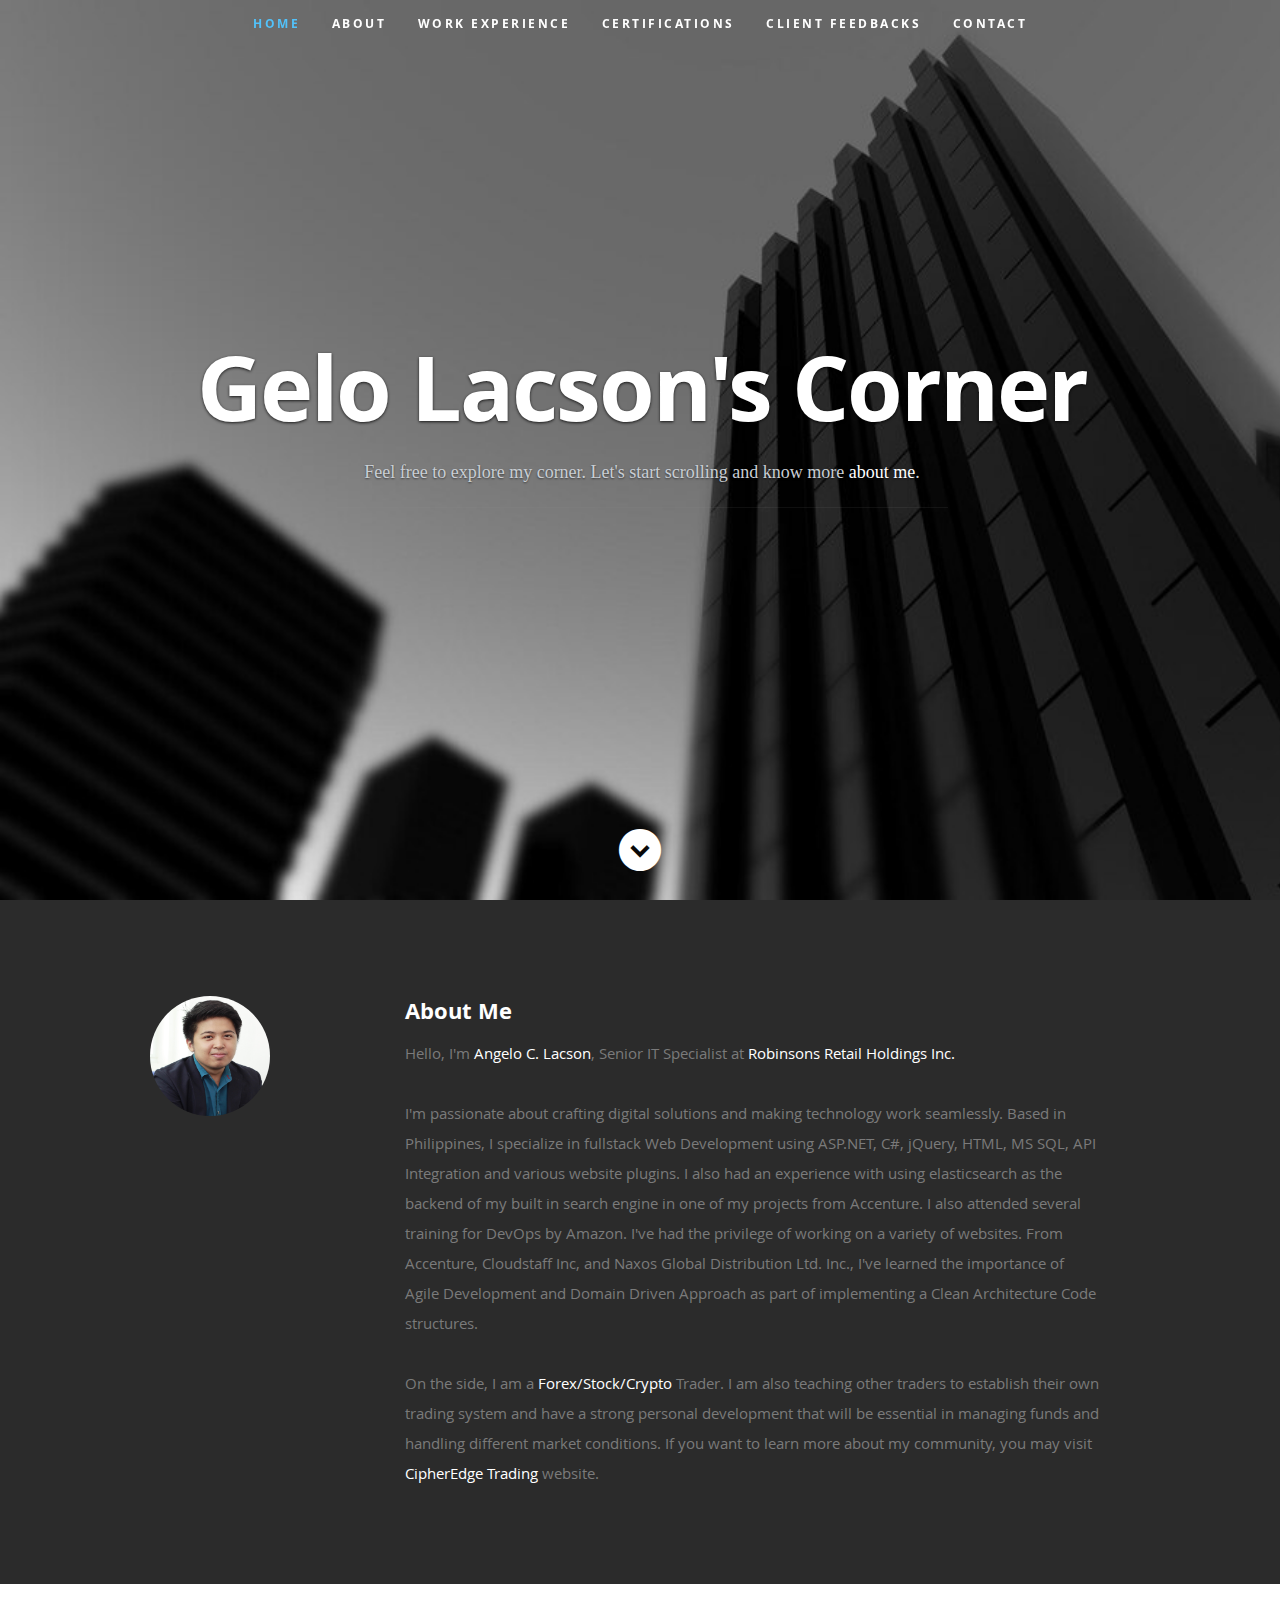
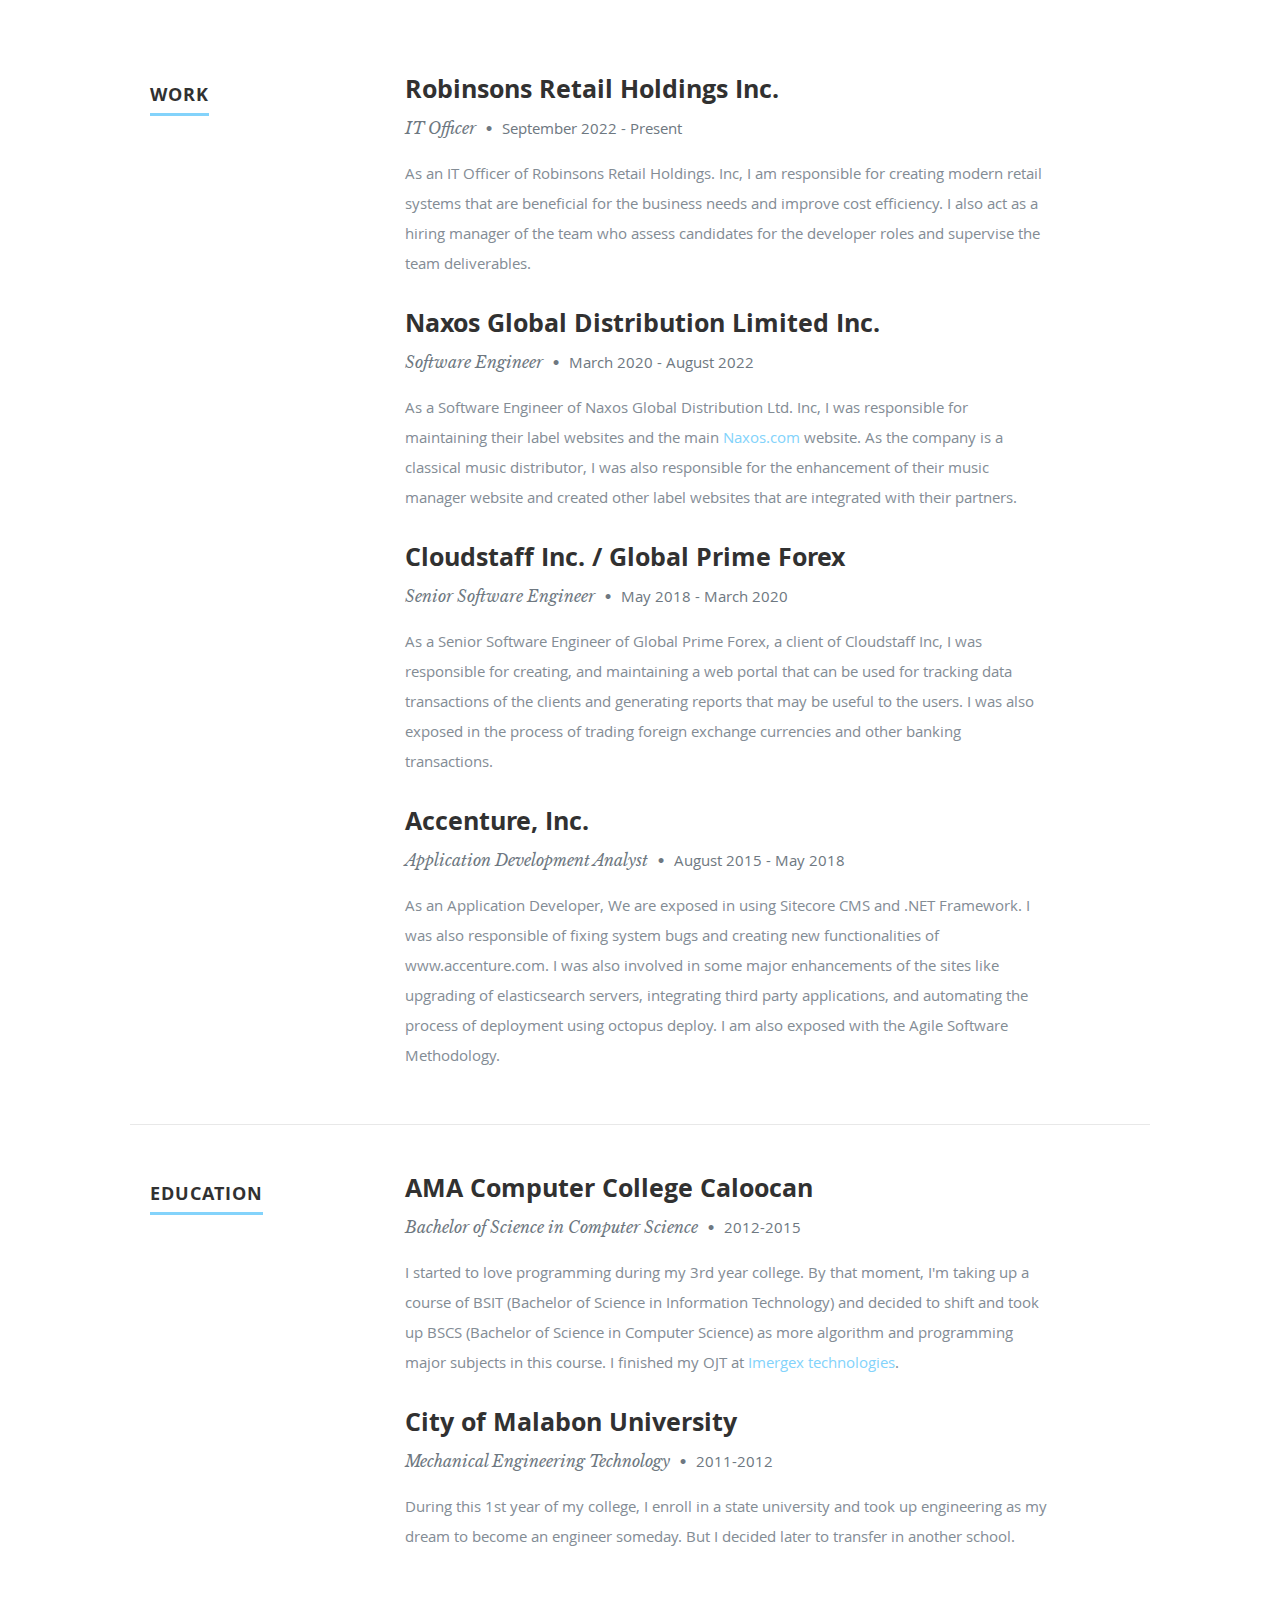
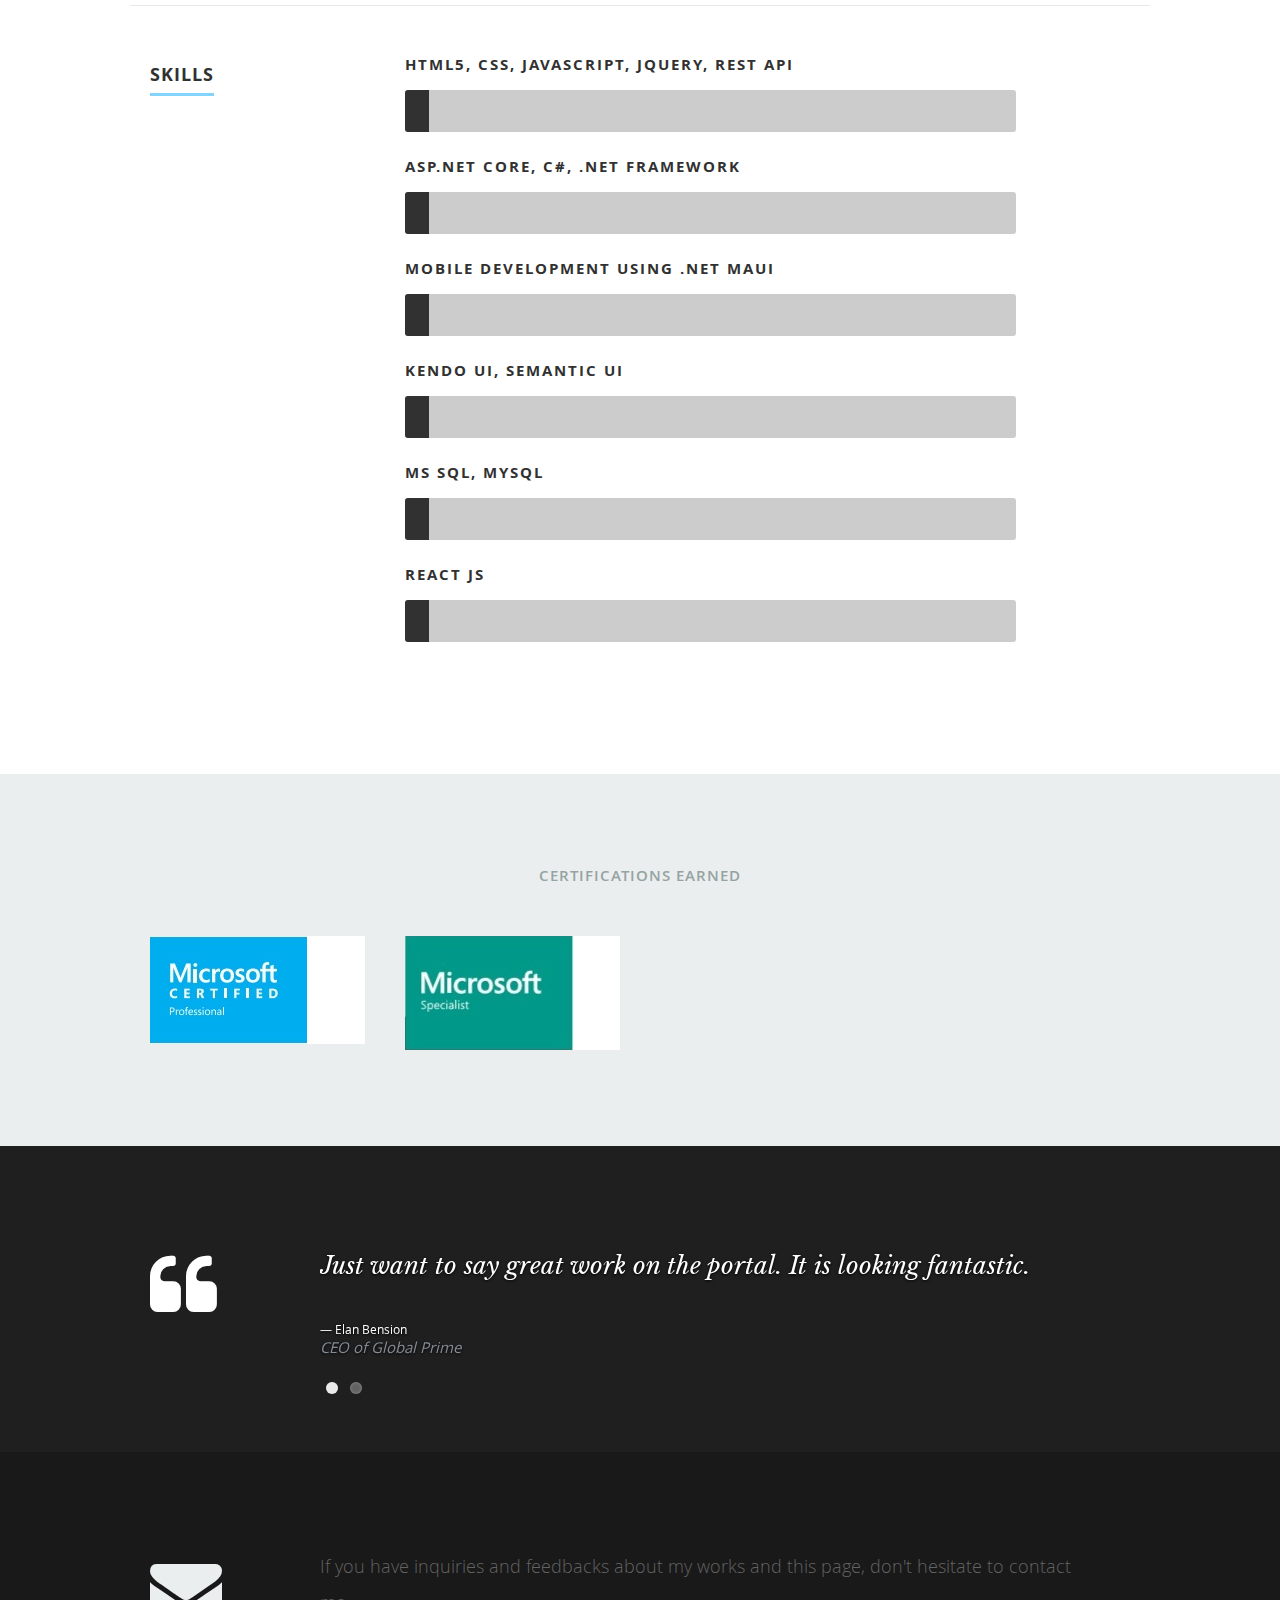
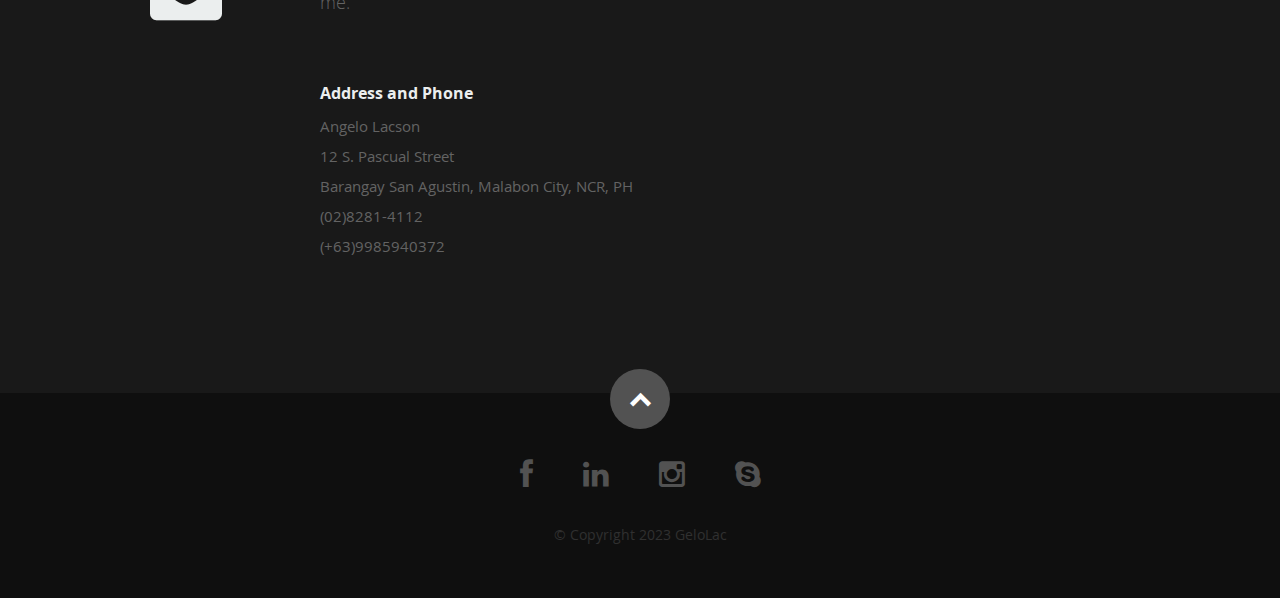
==== index.html @ 9a9a5232 "Update index.html" ====
<!DOCTYPE html>
<!--[if lt IE 8 ]><html class="no-js ie ie7" lang="en"> <![endif]-->
<!--[if IE 8 ]><html class="no-js ie ie8" lang="en"> <![endif]-->
<!--[if (gte IE 8)|!(IE)]><!-->
<html class="no-js" lang="en">
<!--<![endif]-->

<head>

    <!--- Basic Page Needs
   ================================================== -->
    <meta charset="utf-8">
    <title>Gelo Lacson's Corner</title>
    <meta name="description" content="">
    <meta name="author" content="">

    <!-- Mobile Specific Metas
   ================================================== -->
    <meta name="viewport" content="width=device-width, initial-scale=1, maximum-scale=1">

    <!-- CSS
    ================================================== -->
    <link rel="stylesheet" href="css/default.css">
    <link rel="stylesheet" href="css/layout.css">
    <link rel="stylesheet" href="css/media-queries.css">
    <link rel="stylesheet" href="css/magnific-popup.css">

    <!-- Script
   ================================================== -->
    <script src="js/modernizr.js"></script>

    <!-- Favicons
	================================================== -->
    <link rel="shortcut icon" href="favicon.ico">

</head>

<body>

    <!-- Header
   ================================================== -->
    <header id="home">

        <nav id="nav-wrap">

            <a class="mobile-btn" href="#nav-wrap" title="Show navigation">Show navigation</a>
            <a class="mobile-btn" href="#" title="Hide navigation">Hide navigation</a>

            <ul id="nav" class="nav">
                <li class="current">
                    <a class="smoothscroll" href="#home">Home</a>
                </li>
                <li>
                    <a class="smoothscroll" href="#about">About</a>
                </li>
                <li>
                    <a class="smoothscroll" href="#cv">Work Experience</a>
                </li>
                <li>
                    <a class="smoothscroll" href="#certifications">Certifications</a>
                </li>
                <li>
                    <a class="smoothscroll" href="#client">Client Feedbacks</a>
                </li>
                <li>
                    <a class="smoothscroll" href="#contact">Contact</a>
                </li>
            </ul>
            <!-- end #nav -->

        </nav>
        <!-- end #nav-wrap -->

        <div class="row banner">
            <div class="banner-text">
                <h1 class="responsive-headline">Gelo Lacson's Corner</h1>
                <h3>Feel free to explore my corner. Let's start scrolling and know more
                    <a class="smoothscroll" href="#about">about me</a>.</h3>
                <hr />
            </div>
        </div>

        <p class="scrolldown">
            <a class="smoothscroll" href="#about">
                <i class="icon-down-circle"></i>
            </a>
        </p>

    </header>
    <!-- Header End -->


    <!-- About Section
   ================================================== -->
    <section id="about">

        <div class="row">

            <div class="three columns">

                <img class="profile-pic" src="images/profilepic.jpg" alt="" />

            </div>

            <div class="nine columns main-col">

                <h2>About Me</h2>

                <p>Hello, I'm
                    <span style="color: #fff;">Angelo C. Lacson</span>, Senior IT Specialist at 
                    <a href="https://www.robinsonsretailholdings.com.ph/">Robinsons Retail Holdings Inc.</a>
                </p>
                <p>
                    I'm passionate about crafting digital solutions and making technology work seamlessly.
                    Based in Philippines, I specialize in fullstack Web Development using ASP.NET, C#, jQuery, HTML, MS SQL, API Integration and various website plugins. I also had an experience with using elasticsearch as the backend of my built in search engine in one of my projects from Accenture. I also attended several training for DevOps by Amazon.

                    I've had the privilege of working on a variety of websites. From Accenture, Cloudstaff Inc, and Naxos Global Distribution Ltd. Inc., I've learned the importance of Agile Development and Domain Driven Approach as part of implementing a Clean Architecture Code structures.
                </p>

                <p>
                    On the side, I am a <span style="color: #fff;">Forex/Stock/Crypto</span> Trader. I am also teaching other traders to establish their own trading system and have a strong personal development that will be essential in managing funds and handling different market conditions. If you want 
                    to learn more about my community, you may visit <a href="https://gelolacson.github.io/CipherEdgeTrading/">CipherEdge Trading</a> website.
                </p>
            </div>
            <!-- end .main-col -->

        </div>

    </section>
    <!-- About Section End-->


    <!-- Resume Section
   ================================================== -->
    <section id="cv">
        <!-- Work
      ----------------------------------------------- -->
        <div class="row work">

            <div class="three columns header-col">
                <h1>
                    <span>Work</span>
                </h1>
            </div>

            <div class="nine columns main-col">

                <div class="row item">

                    <div class="twelve columns">

                        <h3>Robinsons Retail Holdings Inc.</h3>
                        <p class="info">IT Officer
                            <span>&bull;</span>
                            <em class="date">September 2022 - Present</em>
                        </p>

                        <p>
                            As an IT Officer of Robinsons Retail Holdings. Inc, I am responsible for creating modern retail systems that are beneficial for the business needs and improve cost efficiency. I also act as a hiring manager of the team who assess candidates for the developer roles and supervise the team deliverables.
                        </p>

                    </div>

                </div>

                <div class="row item">

                    <div class="twelve columns">

                        <h3>Naxos Global Distribution Limited Inc.</h3>
                        <p class="info">Software Engineer
                            <span>&bull;</span>
                            <em class="date">March 2020 - August 2022</em>
                        </p>

                        <p>
                            As a Software Engineer of Naxos Global Distribution Ltd. Inc, I was responsible for maintaining their label websites and the main 
                            <a href="https://www.naxos.com/">Naxos.com</a> website. As the company is a classical music distributor, I was also responsible for the enhancement of their music manager website and created other label websites that are integrated with their partners.
                        </p>

                    </div>

                </div>

                <div class="row item">

                    <div class="twelve columns">

                        <h3>Cloudstaff Inc. / Global Prime Forex</h3>
                        <p class="info">Senior Software Engineer
                            <span>&bull;</span>
                            <em class="date">May 2018 - March 2020</em>
                        </p>

                        <p>
                            As a Senior Software Engineer of Global Prime Forex, a client of Cloudstaff Inc, I was responsible for creating, and maintaining a web
                            portal that can be used for tracking data transactions of the clients and generating reports
                            that may be useful to the users. I was also exposed in the process of trading foreign exchange
                            currencies and other banking transactions.
                        </p>

                    </div>

                </div>
                <!-- item end -->

                <div class="row item">

                    <div class="twelve columns">

                        <h3>Accenture, Inc.</h3>
                        <p class="info">Application Development Analyst
                            <span>&bull;</span>
                            <em class="date">August 2015 - May 2018</em>
                        </p>

                        <p>
                            As an Application Developer, We are exposed in using Sitecore CMS and .NET Framework. I was also responsible of fixing system
                            bugs and creating new functionalities of www.accenture.com. I was also involved in some major
                            enhancements of the sites like upgrading of elasticsearch servers, integrating third party applications,
                            and automating the process of deployment using octopus deploy. I am also exposed with the Agile
                            Software Methodology.
                        </p>

                    </div>

                </div>
                <!-- item end -->

            </div>
            <!-- main-col end -->

        </div>
        <!-- End Work -->

        <!-- Education
      ----------------------------------------------- -->
        <div class="row education">

            <div class="three columns header-col">
                <h1>
                    <span>Education</span>
                </h1>
            </div>

            <div class="nine columns main-col">

                <div class="row item">

                    <div class="twelve columns">

                        <h3>AMA Computer College Caloocan</h3>
                        <p class="info">Bachelor of Science in Computer Science
                            <span>&bull;</span>
                            <em class="date">2012-2015</em>
                        </p>
                        <p>
                            I started to love programming during my 3rd year college. By that moment, I'm taking up a course of BSIT (Bachelor of Science
                            in Information Technology) and decided to shift and took up BSCS (Bachelor of Science in Computer
                            Science) as more algorithm and programming major subjects in this course. I finished my OJT at
                            <a href="http://imergex.com/">Imergex technologies</a>.
                        </p>

                    </div>

                </div>
                <!-- item end -->

                <div class="row item">

                    <div class="twelve columns">

                        <h3>City of Malabon University</h3>
                        <p class="info">Mechanical Engineering Technology
                            <span>&bull;</span>
                            <em class="date">2011-2012</em>
                        </p>

                        <p>
                            During this 1st year of my college, I enroll in a state university and took up engineering as my dream to become an engineer
                            someday. But I decided later to transfer in another school.
                        </p>

                    </div>

                </div>
                <!-- item end -->

            </div>
            <!-- main-col end -->

        </div>
        <!-- End Education -->


        <!-- Skills
      ----------------------------------------------- -->
        <div class="row skill">

            <div class="three columns header-col">
                <h1>
                    <span>Skills</span>
                </h1>
            </div>

            <div class="nine columns main-col">

                <div class="bars">

                    <ul class="skills">
                        <li>
                            <span class="bar-expand"></span>
                            <em>HTML5, CSS, javascript, jQuery, REST API</em>
                        </li>
                        <li>
                            <span class="bar-expand"></span>
                            <em>ASP.NET CORE, C#, .NET Framework</em>
                        </li>
                        <li>
                            <span class="bar-expand"></span>
                            <em>Mobile Development using .NET MAUI</em>
                        </li>
                        <li>
                            <span class="bar-expand"></span>
                            <em>Kendo UI, Semantic UI</em>
                        </li>
                        <li>
                            <span class="bar-expand"></span>
                            <em>MS SQL, MySQL</em>
                        </li>
                        <li>
                            <span class="bar-expand"></span>
                            <em>React Js</em>
                        </li>
                    </ul>

                </div>
                <!-- end skill-bars -->

            </div>
            <!-- main-col end -->

        </div>
        <!-- End skills -->

    </section>
    <!-- Resume Section End-->


    <!-- Portfolio Section
   ================================================== -->
    <section id="certifications">

        <div class="row">

            <div class="twelve columns collapsed">

                <h1>Certifications Earned</h1>

                <!-- portfolio-wrapper -->
                <div id="portfolio-wrapper" class="bgrid-quarters s-bgrid-thirds cf">

                    <div class="columns portfolio-item">
                        <div class="item-wrap">

                            <a href="#modal-01" title="">
                                <img alt="" src="images/portfolio/mcplogo.jpg">
                                <div class="overlay">
                                    <div class="portfolio-item-meta">
                                        <h5>MCP</h5>
                                        <p>microsoft Certified Professional</p>
                                    </div>
                                </div>
                                <div class="link-icon">
                                    <i class="icon-plus"></i>
                                </div>
                            </a>

                        </div>
                    </div>
                    <!-- item end -->

                    <div class="columns portfolio-item">
                        <div class="item-wrap">

                            <a href="#modal-02" title="">
                                <img alt="" src="images/portfolio/mslogo.jpg">
                                <div class="overlay">
                                    <div class="portfolio-item-meta">
                                        <h5>MCS</h5>
                                        <p>Microsoft Certified Specialist</p>
                                    </div>
                                </div>
                                <div class="link-icon">
                                    <i class="icon-plus"></i>
                                </div>
                            </a>

                        </div>
                    </div>
                    <!-- item end -->

                </div>
                <!-- portfolio-wrapper end -->

            </div>
            <!-- twelve columns end -->


            <!-- Modal Popup
	      --------------------------------------------------------------- -->

            <div id="modal-01" class="popup-modal mfp-hide">

                <img class="scale-with-grid" src="images/portfolio/modals/mcp.jpg" alt="" />


                <div class="link-box">
                    <a class="popup-modal-dismiss">Close</a>
                </div>

            </div>
            <!-- modal-01 End -->

            <div id="modal-02" class="popup-modal mfp-hide">

                <img class="scale-with-grid" src="images/portfolio/modals/ms.jpg" alt="" />
                <div class="link-box">
                    <a class="popup-modal-dismiss">Close</a>
                </div>

            </div>
            <!-- modal-02 End -->


        </div>
        <!-- row End -->

    </section>
    <!-- Portfolio Section End-->

    <!-- Testimonials Section
   ================================================== -->
    <section id="client">

        <div class="text-container">

            <div class="row">

                <div class="two columns header-col">

                    <h1>
                        <span>Client Feedbacks</span>
                    </h1>

                </div>

                <div class="ten columns flex-container">

                    <div class="flexslider">

                        <ul class="slides">

                            <li>
                                <blockquote>
                                    <p> Just want to say great work on the portal. It is looking fantastic.
                                    </p>
                                    <cite>Elan Bension</cite>
                                    <i>CEO of Global Prime</i>
                                </blockquote>
                            </li>
                            <!-- slide ends -->

                            <li>
                                <blockquote>
                                    <p>You have a good attitude and are reliable. I like the new login/ logout button in portal.
                                    </p>
                                    <cite>Jeremy Leigh</cite>
                                    <i>Software Development Lead</i>
                                </blockquote>
                            </li>
                            <!-- slide ends -->

                        </ul>

                    </div>
                    <!-- div.flexslider ends -->

                </div>
                <!-- div.flex-container ends -->

            </div>
            <!-- row ends -->

        </div>
        <!-- text-container ends -->

    </section>
    <!-- Testimonials Section End-->


    <!-- Contact Section
   ================================================== -->
    <section id="contact">

        <div class="row section-head">

            <div class="two columns header-col">

                <h1>
                    <span>Get In Touch.</span>
                </h1>

            </div>

            <div class="ten columns">

                <p class="lead">If you have inquiries and feedbacks about my works and this page, don't hesitate to contact me.
                </p>

            </div>

        </div>

        <div class="row">

            <div class="eight columns">

                <!-- form -->
                <!-- <form action="" id="contactForm" name="contactForm">
                    <fieldset>

                        <div>
                            <label for="contactName">Name
                                <span class="required">*</span>
                            </label>
                            <input type="text" value="" size="35" id="contactName" name="contactName">
                        </div>

                        <div>
                            <label for="contactEmail">Email
                                <span class="required">*</span>
                            </label>
                            <input type="text" value="" size="35" id="contactEmail" name="contactEmail">
                        </div>

                        <div>
                            <label for="contactSubject">Subject</label>
                            <input type="text" value="" size="35" id="contactSubject" name="contactSubject">
                        </div>

                        <div>
                            <label for="contactMessage">Message
                                <span class="required">*</span>
                            </label>
                            <textarea cols="50" rows="15" id="contactMessage" name="contactMessage"></textarea>
                        </div>

                        <div>
                            <button class="submit">Submit</button>
                            <span id="image-loader">
                                <img alt="" src="images/loader.gif">
                            </span>
                        </div>

                    </fieldset>
                </form> -->
                <!-- Form End -->

                <!-- contact-warning -->
                <div id="message-warning"> Error boy</div>
                <!-- contact-success -->
                <div id="message-success">
                    <i class="fa fa-check"></i>Your message was sent, thank you!
                    <br>
                </div>

            </div>


            <aside class="ten columns footer-widgets">

                <div class="widget widget_contact">

                    <h4>Address and Phone</h4>
                    <p class="address">
                        Angelo Lacson
                        <br> 12 S. Pascual Street
                        <br> Barangay San Agustin, Malabon City, NCR, PH
                        <br>
                        <span>(02)8281-4112</span>
                        <br>
                        <span>(+63)9985940372</span>
                    </p>

                </div>
            </aside>

        </div>

    </section>
    <!-- Contact Section End-->


    <!-- footer
   ================================================== -->
    <footer>

        <div class="row">

            <div class="twelve columns">

                <ul class="social-links">
                    <li>
                        <a href="https://www.facebook.com/mastergelow">
                            <i class="fa fa-facebook"></i>
                        </a>
                    </li>
                    <li>
                        <a href="https://www.linkedin.com/in/angelo-lacson-b14975bb/">
                            <i class="fa fa-linkedin"></i>
                        </a>
                    </li>
                    <li>
                        <a href="https://www.instagram.com/mastergelow/?hl=en">
                            <i class="fa fa-instagram"></i>
                        </a>
                    </li>
                    <li>
                        <a href="../cv/Skype.html">
                            <i class="fa fa-skype"></i>
                        </a>
                    </li>
                </ul>

                <ul class="copyright">
                    <li>&copy; Copyright 2023 GeloLac</li>
                </ul>

            </div>

            <div id="go-top">   
                <a class="smoothscroll" title="Back to Top" href="#home">
                    <i class="icon-up-open"></i>
                </a>
            </div>

        </div>

    </footer>
    <!-- Footer End-->

    <!-- Java Script
   ================================================== -->
    <script src="http://ajax.googleapis.com/ajax/libs/jquery/1.10.2/jquery.min.js"></script>
    <script>window.jQuery || document.write('<script src="js/jquery-1.10.2.min.js"><\/script>')</script>
    <script type="text/javascript" src="js/jquery-migrate-1.2.1.min.js"></script>

    <script src="js/jquery.flexslider.js"></script>
    <script src="js/waypoints.js"></script>
    <script src="js/jquery.fittext.js"></script>
    <script src="js/magnific-popup.js"></script>
    <script src="js/init.js"></script>

</body>

</html>
---- css/default.css ----
/*
=====================================================================
*   Ceevee v1.0 Default Stylesheet
*   url: styleshout.com
*   03-17-2014
=====================================================================

TOC:
a. Webfonts and Icon fonts
b. Reset
c. Default Styles
   1. Basic
   2. Typography
   3. Links
   4. Images
   5. Buttons
   6. Forms
d. Grid
e. Others
   1. Clearing
   2. Misc

=====================================================================  */

/* ------------------------------------------------------------------ */
/* a. Webfonts and Icon fonts
 ------------------------------------------------------------------ */

@import url("fonts.css");
@import url("fontello/css/fontello.css");
@import url("font-awesome/css/font-awesome.min.css");

/* ------------------------------------------------------------------
/* b. Reset
      Adapted from:
      Normalize.css - https://github.com/necolas/normalize.css/
      HTML5 Doctor Reset - html5doctor.com/html-5-reset-stylesheet/
/* ------------------------------------------------------------------ */

html,
body,
div,
span,
object,
iframe,
h1,
h2,
h3,
h4,
h5,
h6,
p,
blockquote,
pre,
abbr,
address,
cite,
code,
del,
dfn,
em,
img,
ins,
kbd,
q,
samp,
small,
strong,
sub,
sup,
var,
b,
i,
dl,
dt,
dd,
ol,
ul,
li,
fieldset,
form,
label,
legend,
table,
caption,
tbody,
tfoot,
thead,
tr,
th,
td,
article,
aside,
canvas,
details,
figcaption,
figure,
footer,
header,
hgroup,
menu,
nav,
section,
summary,
time,
mark,
audio,
video {
  margin: 0;
  padding: 0;
  border: 0;
  outline: 0;
  font-size: 100%;
  vertical-align: baseline;
  background: transparent;
}

article,
aside,
details,
figcaption,
figure,
footer,
header,
hgroup,
menu,
nav,
section {
  display: block;
}

audio,
canvas,
video {
  display: inline-block;
}

audio:not([controls]) {
  display: none;
  height: 0;
}

[hidden] {
  display: none;
}

code,
kbd,
pre,
samp {
  font-family: monospace, serif;
  font-size: 1em;
}

pre {
  white-space: pre;
  white-space: pre-wrap;
  word-wrap: break-word;
}

blockquote,
q {
  quotes: &#8220 &#8220;
}

blockquote:before,
blockquote:after,
q:before,
q:after {
  content: "";
  content: none;
}

ins {
  background-color: #ff9;
  color: #000;
  text-decoration: none;
}

mark {
  background-color: #a7f4f6;
  color: #555;
}

del {
  text-decoration: line-through;
}

abbr[title],
dfn[title] {
  border-bottom: 1px dotted;
  cursor: help;
}

table {
  border-collapse: collapse;
  border-spacing: 0;
}

/* ------------------------------------------------------------------ */
/* c. Default and Basic Styles
      Adapted from:
      Skeleton CSS Framework - http://www.getskeleton.com/
      Typeplate Typographic Starter Kit - http://typeplate.com/
/* ------------------------------------------------------------------ */

/*  1. Basic  ------------------------------------------------------- */

*,
*:before,
*:after {
  -moz-box-sizing: border-box;
  -webkit-box-sizing: border-box;
  box-sizing: border-box;
}

html {
  font-size: 62.5%;
  -webkit-font-smoothing: antialiased;
}

body {
  background: #fff;
  font-family: "opensans-regular", sans-serif;
  font-weight: normal;
  font-size: 15px;
  line-height: 30px;
  color: #838c95;

  -webkit-font-smoothing: antialiased; /* Fix for webkit rendering */
  -webkit-text-size-adjust: 100%;
}

/*  2. Typography
       Vertical rhythm with leading derived from 6
--------------------------------------------------------------------- */

h1,
h2,
h3,
h4,
h5,
h6 {
  color: #313131;
  font-family: "opensans-bold", sans-serif;
  font-weight: normal;
}
h1 a,
h2 a,
h3 a,
h4 a,
h5 a,
h6 a {
  font-weight: inherit;
}
h1 {
  font-size: 38px;
  line-height: 42px;
  margin-bottom: 12px;
  letter-spacing: -1px;
}
h2 {
  font-size: 28px;
  line-height: 36px;
  margin-bottom: 6px;
}
h3 {
  font-size: 22px;
  line-height: 30px;
  margin-bottom: 12px;
}
h4 {
  font-size: 20px;
  line-height: 30px;
  margin-bottom: 6px;
}
h5 {
  font-size: 18px;
  line-height: 30px;
}
h6 {
  font-size: 14px;
  line-height: 30px;
}

p {
  margin: 0 0 30px 0;
}
p img {
  margin: 0;
}
p.lead {
  font: 19px/36px "opensans-light", sans-serif;
  margin-bottom: 18px;
}

/* for 'em' and 'strong' tags, font-size and line-height should be same with
the body tag due to rendering problems in some browsers */
em {
  font: 15px/30px "opensans-italic", sans-serif;
}
strong,
b {
  font: 15px/30px "opensans-bold", sans-serif;
}
small {
  font-size: 11px;
  line-height: inherit;
}

/*	Blockquotes */
blockquote {
  margin: 30px 0px;
  padding-left: 40px;
  position: relative;
}
blockquote:before {
  content: "\201C";
  opacity: 0.45;
  font-size: 80px;
  line-height: 0px;
  margin: 0;
  font-family: arial, sans-serif;

  position: absolute;
  top: 30px;
  left: 0;
}
blockquote p {
  font-family: "librebaskerville-italic", serif;
  padding: 0;
  font-size: 18px;
  line-height: 36px;
}
blockquote cite {
  display: block;
  font-size: 12px;
  font-style: normal;
  line-height: 18px;
}
blockquote cite:before {
  content: "\2014 \0020";
}
blockquote cite a,
blockquote cite a:visited {
  color: #8b9798;
  border: none;
}

/* ---------------------------------------------------------------------
/*  Pull Quotes Markup
/*
    <aside class="pull-quote">
		<blockquote>
			<p></p>
		</blockquote>
	 </aside>
/*
/* --------------------------------------------------------------------- */
.pull-quote {
  position: relative;
  padding: 18px 30px 18px 0px;
}
.pull-quote:before,
.pull-quote:after {
  height: 1em;
  opacity: 0.45;
  position: absolute;
  font-size: 80px;
  font-family: Arial, Sans-Serif;
}
.pull-quote:before {
  content: "\201C";
  top: 33px;
  left: 0;
}
.pull-quote:after {
  content: "\201D";
  bottom: -33px;
  right: 0;
}
.pull-quote blockquote {
  margin: 0;
}
.pull-quote blockquote:before {
  content: none;
}

/* Abbreviations */
abbr {
  font-family: "opensans-bold", sans-serif;
  font-variant: small-caps;
  text-transform: lowercase;
  letter-spacing: 0.5px;
  color: gray;
}
abbr:hover {
  cursor: help;
}

/* drop cap */
.drop-cap:first-letter {
  float: left;
  margin: 0;
  padding: 14px 6px 0 0;
  font-size: 84px;
  font-family: /* Copperplate */ "opensans-bold", sans-serif;
  line-height: 60px;
  text-indent: 0;
  background: transparent;
  color: inherit;
}

hr {
  border: solid #e3e3e3;
  border-width: 1px 0 0;
  clear: both;
  margin: 11px 0 30px;
  height: 0;
}

/*  3. Links  ------------------------------------------------------- */

a,
a:visited {
  text-decoration: none;
  outline: 0;
  color: #83d3fb;

  -webkit-transition: color 0.3s ease-in-out;
  -moz-transition: color 0.3s ease-in-out;
  -o-transition: color 0.3s ease-in-out;
  transition: color 0.3s ease-in-out;
}
a:hover,
a:focus {
  color: #313131;
}
p a,
p a:visited {
  line-height: inherit;
}

/*  4. List  --------------------------------------------------------- */

ul,
ol {
  margin-bottom: 24px;
  margin-top: 12px;
}
ul {
  list-style: none outside;
}
ol {
  list-style: decimal;
}
ol,
ul.square,
ul.circle,
ul.disc {
  margin-left: 30px;
}
ul.square {
  list-style: square outside;
}
ul.circle {
  list-style: circle outside;
}
ul.disc {
  list-style: disc outside;
}
ul ul,
ul ol,
ol ol,
ol ul {
  margin: 6px 0 6px 30px;
}
ul ul li,
ul ol li,
ol ol li,
ol ul li {
  margin-bottom: 6px;
}
li {
  line-height: 18px;
  margin-bottom: 12px;
}
ul.large li {
}
li p {
}

/* ---------------------------------------------------------------------
/*  Stats Tab Markup

    <ul class="stats-tabs">
		<li><a href="#">[value]<b>[name]</b></a></li>
	 </ul>

    Extend this object into your markup.
/*
/* --------------------------------------------------------------------- */
.stats-tabs {
  padding: 0;
  margin: 24px 0;
}
.stats-tabs li {
  display: inline-block;
  margin: 0 10px 18px 0;
  padding: 0 10px 0 0;
  border-right: 1px solid #ccc;
}
.stats-tabs li:last-child {
  margin: 0;
  padding: 0;
  border: none;
}
.stats-tabs li a {
  display: inline-block;
  font-size: 22px;
  font-family: "opensans-bold", sans-serif;
  border: none;
  color: #313131;
}
.stats-tabs li a:hover {
  color: #83d3fb;
}
.stats-tabs li a b {
  display: block;
  margin: 6px 0 0 0;
  font-size: 13px;
  font-family: "opensans-regular", sans-serif;
  color: #8b9798;
}

/* definition list */
dl {
  margin: 12px 0;
}
dt {
  margin: 0;
  color: #83d3fb;
}
dd {
  margin: 0 0 0 20px;
}

/* Lining Definition Style Markup */
.lining dt,
.lining dd {
  display: inline;
  margin: 0;
}
.lining dt + dt:before,
.lining dd + dt:before {
  content: "\A";
  white-space: pre;
}
.lining dd + dd:before {
  content: ", ";
}
.lining dd:before {
  content: ": ";
  margin-left: -0.2em;
}

/* Dictionary Definition Style Markup */
.dictionary-style dt {
  display: inline;
  counter-reset: definitions;
}
.dictionary-style dt + dt:before {
  content: ", ";
  margin-left: -0.2em;
}
.dictionary-style dd {
  display: block;
  counter-increment: definitions;
}
.dictionary-style dd:before {
  content: counter(definitions, decimal) ". ";
}

/* Pagination */
.pagination {
  margin: 36px auto;
  text-align: center;
}
.pagination ul li {
  display: inline-block;
  margin: 0;
  padding: 0;
}
.pagination .page-numbers {
  font: 15px/18px "opensans-bold", sans-serif;
  display: inline-block;
  padding: 6px 10px;
  margin-right: 3px;
  margin-bottom: 6px;
  color: #6e757c;
  background-color: #e6e8eb;

  -webkit-transition: all 200ms ease-in-out;
  -moz-transition: all 200ms ease-in-out;
  -o-transition: all 200ms ease-in-out;
  -ms-transition: all 200ms ease-in-out;
  transition: all 200ms ease-in-out;

  -moz-border-radius: 3px;
  -webkit-border-radius: 3px;
  -khtml-border-radius: 3px;
  border-radius: 3px;
}
.pagination .page-numbers:hover {
  background: #838a91;
  color: #fff;
}
.pagination .current,
.pagination .current:hover {
  background-color: #83d3fb;
  color: #fff;
}
.pagination .inactive,
.pagination .inactive:hover {
  background-color: #e6e8eb;
  color: #a9adb2;
}
.pagination .prev,
.pagination .next {
}

/*  5. Images  --------------------------------------------------------- */

img {
  max-width: 100%;
  height: auto;
}
img.pull-right {
  margin: 12px 0px 0px 18px;
}
img.pull-left {
  margin: 12px 18px 0px 0px;
}

/*  6. Buttons  --------------------------------------------------------- */

.button,
.button:visited,
button,
input[type="submit"],
input[type="reset"],
input[type="button"] {
  font: 16px/30px "opensans-bold", sans-serif;
  background: #83d3fb;
  display: inline-block;
  text-decoration: none;
  letter-spacing: 0;
  color: #fff;
  padding: 12px 20px;
  margin-bottom: 18px;
  border: none;
  cursor: pointer;
  height: auto;

  -webkit-transition: all 0.2s ease-in-out;
  -moz-transition: all 0.2s ease-in-out;
  -o-transition: all 0.2s ease-in-out;
  -ms-transition: all 0.2s ease-in-out;
  transition: all 0.2s ease-in-out;

  -moz-border-radius: 3px;
  -webkit-border-radius: 3px;
  -khtml-border-radius: 3px;
  border-radius: 3px;
}

.button:hover,
button:hover,
input[type="submit"]:hover,
input[type="reset"]:hover,
input[type="button"]:hover {
  background: #3d4145;
  color: #fff;
}

.button:active,
button:active,
input[type="submit"]:active,
input[type="reset"]:active,
input[type="button"]:active {
  background: #3d4145;
  color: #fff;
}

.button.full-width,
button.full-width,
input[type="submit"].full-width,
input[type="reset"].full-width,
input[type="button"].full-width {
  width: 100%;
  padding-left: 0 !important;
  padding-right: 0 !important;
  text-align: center;
}

/* Fix for odd Mozilla border & padding issues */
button::-moz-focus-inner,
input::-moz-focus-inner {
  border: 0;
  padding: 0;
}

/*  7. Forms  --------------------------------------------------------- */

form {
  margin-bottom: 24px;
}
fieldset {
  margin-bottom: 24px;
}

input[type="text"],
input[type="password"],
input[type="email"],
textarea,
select {
  display: block;
  padding: 18px 15px;
  margin: 0 0 24px 0;
  border: 0;
  outline: none;
  vertical-align: middle;
  min-width: 225px;
  max-width: 100%;
  font-size: 15px;
  line-height: 24px;
  color: #647373;
  background: #d3d9d9;
}

/* select { padding: 0;
   width: 220px;
   } */

input[type="text"]:focus,
input[type="password"]:focus,
input[type="email"]:focus,
textarea:focus {
  color: #b3b7bc;
  background-color: #3d4145;
}

textarea {
  min-height: 220px;
}

label,
legend {
  font: 16px/24px "opensans-bold", sans-serif;
  margin: 12px 0;
  color: #3d4145;
  display: block;
}
label span,
legend span {
  color: #8b9798;
  font: 14px/24px "opensans-regular", sans-serif;
}

input[type="checkbox"],
input[type="radio"] {
  font-size: 15px;
  color: #737373;
}

input[type="checkbox"] {
  display: inline;
}

/* ------------------------------------------------------------------ */
/* d. Grid
---------------------------------------------------------------------
   gutter = 40px.
/* ------------------------------------------------------------------ */

/* default
--------------------------------------------------------------- */
.row {
  width: 96%;
  max-width: 1020px;
  margin: 0 auto;
}
/* fixed width for IE8 */
.ie .row {
  width: 1000px;
}

.narrow .row {
  max-width: 980px;
}

.row .row {
  width: auto;
  max-width: none;
  margin: 0 -20px;
}

/* row clearing */
.row:before,
.row:after {
  content: " ";
  display: table;
}
.row:after {
  clear: both;
}

.column,
.columns {
  position: relative;
  padding: 0 20px;
  min-height: 1px;
  float: left;
}
.column.centered,
.columns.centered {
  float: none;
  margin: 0 auto;
}

/* removed gutters */
.row.collapsed > .column,
.row.collapsed > .columns,
.column.collapsed,
.columns.collapsed {
  padding: 0;
}

[class*="column"] + [class*="column"]:last-child {
  float: right;
}
[class*="column"] + [class*="column"].end {
  float: right;
}

/* column widths */
.row .one {
  width: 8.33333%;
}
.row .two {
  width: 16.66667%;
}
.row .three {
  width: 25%;
}
.row .four {
  width: 33.33333%;
}
.row .five {
  width: 41.66667%;
}
.row .six {
  width: 50%;
}
.row .seven {
  width: 58.33333%;
}
.row .eight {
  width: 66.66667%;
}
.row .nine {
  width: 75%;
}
.row .ten {
  width: 83.33333%;
}
.row .eleven {
  width: 91.66667%;
}
.row .twelve {
  width: 100%;
}

/* Offsets */
.row .offset-1 {
  margin-left: 8.33333%;
}
.row .offset-2 {
  margin-left: 16.66667%;
}
.row .offset-3 {
  margin-left: 25%;
}
.row .offset-4 {
  margin-left: 33.33333%;
}
.row .offset-5 {
  margin-left: 41.66667%;
}
.row .offset-6 {
  margin-left: 50%;
}
.row .offset-7 {
  margin-left: 58.33333%;
}
.row .offset-8 {
  margin-left: 66.66667%;
}
.row .offset-9 {
  margin-left: 75%;
}
.row .offset-10 {
  margin-left: 83.33333%;
}
.row .offset-11 {
  margin-left: 91.66667%;
}

/* Push/Pull */
.row .push-1 {
  left: 8.33333%;
}
.row .pull-1 {
  right: 8.33333%;
}
.row .push-2 {
  left: 16.66667%;
}
.row .pull-2 {
  right: 16.66667%;
}
.row .push-3 {
  left: 25%;
}
.row .pull-3 {
  right: 25%;
}
.row .push-4 {
  left: 33.33333%;
}
.row .pull-4 {
  right: 33.33333%;
}
.row .push-5 {
  left: 41.66667%;
}
.row .pull-5 {
  right: 41.66667%;
}
.row .push-6 {
  left: 50%;
}
.row .pull-6 {
  right: 50%;
}
.row .push-7 {
  left: 58.33333%;
}
.row .pull-7 {
  right: 58.33333%;
}
.row .push-8 {
  left: 66.66667%;
}
.row .pull-8 {
  right: 66.66667%;
}
.row .push-9 {
  left: 75%;
}
.row .pull-9 {
  right: 75%;
}
.row .push-10 {
  left: 83.33333%;
}
.row .pull-10 {
  right: 83.33333%;
}
.row .push-11 {
  left: 91.66667%;
}
.row .pull-11 {
  right: 91.66667%;
}

/* block grids
--------------------------------------------------------------------- */
.bgrid-sixths [class*="column"] {
  width: 16.66667%;
}
.bgrid-quarters [class*="column"] {
  width: 25%;
}
.bgrid-thirds [class*="column"] {
  width: 33.33333%;
}
.bgrid-halves [class*="column"] {
  width: 50%;
}

[class*="bgrid"] [class*="column"] + [class*="column"]:last-child {
  float: left;
}

/* Left clearing for block grid columns - columns that changes width in
different screen sizes. Allows columns with different heights to align
properly.
--------------------------------------------------------------------- */
.first {
  clear: left;
} /* first column in default screen */
.s-first {
  clear: none;
} /* first column in smaller screens */

/* smaller screens
--------------------------------------------------------------- */
@media only screen and (max-width: 900px) {
  /* block grids on small screens */
  .s-bgrid-sixths [class*="column"] {
    width: 16.66667%;
  }
  .s-bgrid-quarters [class*="column"] {
    width: 25%;
  }
  .s-bgrid-thirds [class*="column"] {
    width: 33.33333%;
  }
  .s-bgrid-halves [class*="column"] {
    width: 50%;
  }

  /* block grids left clearing */
  .first {
    clear: none;
  }
  .s-first {
    clear: left;
  }
}

/* mobile wide/smaller tablets
--------------------------------------------------------------- */
@media only screen and (max-width: 767px) {
  .row {
    width: 460px;
    margin: 0 auto;
    padding: 0;
  }
  .column,
  .columns {
    width: auto !important;
    float: none;
    margin-left: 0;
    margin-right: 0;
    padding: 0 30px;
  }
  .row .row {
    width: auto;
    max-width: none;
    margin: 0 -30px;
  }

  [class*="column"] + [class*="column"]:last-child {
    float: none;
  }
  [class*="bgrid"] [class*="column"] + [class*="column"]:last-child {
    float: none;
  }

  /* Offsets */
  .row .offset-1 {
    margin-left: 0%;
  }
  .row .offset-2 {
    margin-left: 0%;
  }
  .row .offset-3 {
    margin-left: 0%;
  }
  .row .offset-4 {
    margin-left: 0%;
  }
  .row .offset-5 {
    margin-left: 0%;
  }
  .row .offset-6 {
    margin-left: 0%;
  }
  .row .offset-7 {
    margin-left: 0%;
  }
  .row .offset-8 {
    margin-left: 0%;
  }
  .row .offset-9 {
    margin-left: 0%;
  }
  .row .offset-10 {
    margin-left: 0%;
  }
  .row .offset-11 {
    margin-left: 0%;
  }
}

/* mobile narrow
--------------------------------------------------------------- */
@media only screen and (max-width: 460px) {
  .row {
    width: auto;
  }
}

/* larger screens
--------------------------------------------------------------- */
@media screen and (min-width: 1200px) {
  .wide .row {
    max-width: 1180px;
  }
}

/* ------------------------------------------------------------------ */
/* e. Others
/* ------------------------------------------------------------------ */

/*  1. Clearing
    (http://nicolasgallagher.com/micro-clearfix-hack/
--------------------------------------------------------------------- */

.cf:before,
.cf:after {
  content: " ";
  display: table;
}
.cf:after {
  clear: both;
}

/*  2. Misc -------------------------------------------------------- */

.remove-bottom {
  margin-bottom: 0 !important;
}
.half-bottom {
  margin-bottom: 12px !important;
}
.add-bottom {
  margin-bottom: 24px !important;
}
.no-border {
  border: none;
}

.text-center {
  text-align: center !important;
}
.text-left {
  text-align: left !important;
}
.text-right {
  text-align: right !important;
}
.pull-left {
  float: left !important;
}
.pull-right {
  float: right !important;
}
.align-center {
  margin-left: auto !important;
  margin-right: auto !important;
  text-align: center !important;
}
---- css/layout.css ----
/*
=====================================================================
*   Ceevee v1.0 Layout Stylesheet
*   url: styleshout.com
*   03-18-2014
=====================================================================

   TOC:
   a. General Styles
   b. Header Styles
   c. About Section
   d. Resume Section
   e. Portfolio Section
   f. Call To Action Section
   g. Testimonials Section
   h. Contact Section
   i. Footer

===================================================================== */

/* ------------------------------------------------------------------ */
/* a. General Styles
/* ------------------------------------------------------------------ */

body {
  background: #0f0f0f;
}
/* ------------------------------------------------------------------ */
/* b. Header Styles
/* ------------------------------------------------------------------ */

header {
  position: relative;
  height: 800px;
  min-height: 500px;
  width: 100%;
  background: #161415 url(../images/background-header.jpg) no-repeat;
  opacity: 1;
  background-size: cover !important;
  -webkit-background-size: cover !important;
  text-align: center;
  overflow: hidden;
}

/* vertically center banner section */
header:before {
  content: "";
  display: inline-block;
  vertical-align: middle;
  height: 100%;
}
header .banner {
  display: inline-block;
  vertical-align: middle;
  margin: 0 auto;
  width: 85%;
  padding-bottom: 30px;
  text-align: center;
}

header .banner-text {
  width: 100%;
}
header .banner-text h1 {
  font: 90px/1.1em "opensans-bold", sans-serif;
  color: rgb(255, 255, 255);
  opacity: 1;
  letter-spacing: -2px;
  margin: 0 auto 18px auto;
  text-shadow: 0px 1px 3px rgba(0, 0, 0, 0.8);
}
header .banner-text h3 {
  font: 18px/1.9em "PT Serif", "Microsoft YaHei New", "Microsoft Yahei",
    "微软雅黑", 宋体, SimSun, 华文细黑, STXihei, 黑体, SimHei, serif;
  color: #c9ced4;
  margin: 0 auto;
  width: 70%;
  text-shadow: 0px 1px 2px rgba(0, 0, 0, 0.5);
}
header .banner-text h3 span,
header .banner-text h3 a {
  color: #fff;
}
header .banner-text hr {
  width: 60%;
  margin: 18px auto 24px auto;
  border-color: #2f2d2e;
  border-color: rgba(150, 150, 150, 0.1);
}

/* header social links */
header .social {
  margin: 24px 0;
  padding: 0;
  font-size: 30px;
  text-shadow: 0px 1px 2px rgba(0, 0, 0, 0.8);
}
header .social li {
  display: inline-block;
  margin: 0 15px;
  padding: 0;
}
header .social li a {
  color: #fff;
}
header .social li a:hover {
  color: #83d3fb;
}

/* scrolldown link */
header .scrolldown a {
  position: absolute;
  bottom: 30px;
  left: 50%;
  margin-left: -29px;
  color: #fff;
  display: block;
  height: 42px;
  width: 42px;
  font-size: 42px;
  line-height: 42px;
  color: #fff;
  border-radius: 100%;

  -webkit-transition: all 0.3s ease-in-out;
  -moz-transition: all 0.3s ease-in-out;
  -o-transition: all 0.3s ease-in-out;
  transition: all 0.3s ease-in-out;
}
header .scrolldown a:hover {
  color: #83d3fb;
}

/* primary navigation
--------------------------------------------------------------------- */
#nav-wrap ul,
#nav-wrap li,
#nav-wrap a {
  margin: 0;
  padding: 0;
  border: none;
  outline: none;
}

/* nav-wrap */
#nav-wrap {
  font: 12px "opensans-bold", sans-serif;
  width: 100%;
  text-transform: uppercase;
  letter-spacing: 2.5px;
  margin: 0 auto;
  z-index: 100;
  position: fixed;
  left: 0;
  top: 0;
}
.opaque {
  background-color: #333;
}

/* hide toggle button */
#nav-wrap > a.mobile-btn {
  display: none;
}

ul#nav {
  min-height: 48px;
  width: auto;

  /* center align the menu */
  text-align: center;
}
ul#nav li {
  position: relative;
  list-style: none;
  height: 48px;
  display: inline-block;
}

/* Links */
ul#nav li a {
  /* 8px padding top + 8px padding bottom + 32px line-height = 48px */

  display: inline-block;
  padding: 8px 13px;
  line-height: 32px;
  text-decoration: none;
  text-align: left;
  color: #fff;

  -webkit-transition: color 0.2s ease-in-out;
  -moz-transition: color 0.2s ease-in-out;
  -o-transition: color 0.2s ease-in-out;
  -ms-transition: color 0.2s ease-in-out;
  transition: color 0.2s ease-in-out;
}

ul#nav li a:active {
  background-color: transparent !important;
}
ul#nav li.current a {
  color: #52c2fa;
}

/* ------------------------------------------------------------------ */
/* c. About Section
/* ------------------------------------------------------------------ */

#about {
  background: #2b2b2b;
  padding-top: 96px;
  padding-bottom: 66px;
  overflow: hidden;
}

#about a,
#about a:visited {
  color: #fff;
}
#about a:hover,
#about a:focus {
  color: #83d3fb;
}

#about h2 {
  font: 22px/30px "opensans-bold", sans-serif;
  color: #fff;
  margin-bottom: 12px;
}
#about p {
  line-height: 30px;
  color: #7a7a7a;
}
#about .profile-pic {
  position: relative;
  width: 120px;
  height: 120px;
  border-radius: 100%;
}
#about .contact-details {
  width: 41.66667%;
}
#about .download {
  width: 58.33333%;
  padding-top: 6px;
}
#about .main-col {
  padding-right: 5%;
}
#about .download .button {
  margin-top: 6px;
  background: #444;
}
#about .download .button:hover {
  background: #fff;
  color: #2b2b2b;
}
#about .download .button i {
  margin-right: 15px;
  font-size: 20px;
}

/* ------------------------------------------------------------------ */
/* d. Resume Section
/* ------------------------------------------------------------------ */

#cv {
  background: #fff;
  padding-top: 90px;
  padding-bottom: 72px;
  overflow: hidden;
}

#cv a,
#cv a:visited {
  color: #83d3fb;
}
#cv a:hover,
#cv a:focus {
  color: #313131;
}

#cv h1 {
  font: 18px/24px "opensans-bold", sans-serif;
  text-transform: uppercase;
  letter-spacing: 1px;
}
#cv h1 span {
  border-bottom: 3px solid #83d3fb;
  padding-bottom: 6px;
}
#cv h3 {
  font: 25px/30px "opensans-bold", sans-serif;
}

#cv .header-col {
  padding-top: 9px;
}
#cv .main-col {
  padding-right: 10%;
}

.education,
.work {
  margin-bottom: 48px;
  padding-bottom: 24px;
  border-bottom: 1px solid #e8e8e8;
}
#cv .info {
  font: 16px/24px "librebaskerville-italic", serif;
  color: #6e7881;
  margin-bottom: 18px;
  margin-top: 9px;
}
#cv .info span {
  margin-right: 5px;
  margin-left: 5px;
}
#cv .date {
  font: 15px/24px "opensans-regular", sans-serif;
  margin-top: 6px;
}

/*----------------------------------------------*/
/*	Skill Bars
/*----------------------------------------------*/

.bars {
  width: 95%;
  float: left;
  padding: 0;
  text-align: left;
}
.bars .skills {
  margin-top: 36px;
  list-style: none;
}
.bars li {
  position: relative;
  margin-bottom: 60px;
  background: #ccc;
  height: 42px;
  border-radius: 3px;
}
.bars li em {
  font: 15px "opensans-bold", sans-serif;
  color: #313131;
  text-transform: uppercase;
  letter-spacing: 2px;
  font-weight: normal;
  position: relative;
  top: -36px;
}
.bar-expand {
  position: absolute;
  left: 0;
  top: 0;

  margin: 0;
  padding-right: 24px;
  background: #313131;
  display: inline-block;
  height: 42px;
  line-height: 42px;
  border-radius: 3px 0 0 3px;
}

.sitecore {
  width: 40%;
  -moz-animation: sitecore 1.5s ease;
  -webkit-animation: sitecore 1.5s ease;
}
.kendo {
  width: 75%;
  -moz-animation: kendo 1.5s ease;
  -webkit-animation: kendo 1.5s ease;
}
.reactjs {
  width: 30%;
  -moz-animation: reactjs 1.5s ease;
  -webkit-animation: reactjs 1.5s ease;
}
.sql {
  width: 70%;
  -moz-animation: sql 1.5s ease;
  -webkit-animation: sql 1.5s ease;
}
.html5 {
  width: 90%;
  -moz-animation: html5 1.5s ease;
  -webkit-animation: html5 1.5s ease;
}
.asp {
  width: 80%;
  -moz-animation: asp 1.5s ease;
  -webkit-animation: asp 1.5s ease;
}

@-moz-keyframes sitecore {
  0% {
    width: 0px;
  }
  100% {
    width: 40%;
  }
}
@-webkit-keyframes sitecore {
  0% {
    width: 0px;
  }
  100% {
    width: 40%;
  }
}

@-moz-keyframes kendo {
  0% {
    width: 0px;
  }
  100% {
    width: 75%;
  }
}
@-webkit-keyframes kendo {
  0% {
    width: 0px;
  }
  100% {
    width: 75%;
  }
}

@-moz-keyframes reactjs {
  0% {
    width: 0px;
  }
  100% {
    width: 30%;
  }
}
@-webkit-keyframes reactjs {
  0% {
    width: 0px;
  }
  100% {
    width: 30%;
  }
}

@-moz-keyframes sql {
  0% {
    width: 0px;
  }
  100% {
    width: 70%;
  }
}
@-webkit-keyframes sql {
  0% {
    width: 0px;
  }
  100% {
    width: 70%;
  }
}

@-moz-keyframes html5 {
  0% {
    width: 0px;
  }
  100% {
    width: 90%;
  }
}
@-webkit-keyframes html5 {
  0% {
    width: 0px;
  }
  100% {
    width: 90%;
  }
}

@-moz-keyframes asp {
  0% {
    width: 0px;
  }
  100% {
    width: 80%;
  }
}
@-webkit-keyframes asp {
  0% {
    width: 0px;
  }
  100% {
    width: 80%;
  }
}

/* ------------------------------------------------------------------ */
/* e. Portfolio Section
/* ------------------------------------------------------------------ */

#certifications {
  background: #ebeeee;
  padding-top: 90px;
  padding-bottom: 60px;
}
#certifications h1 {
  font: 15px/24px "opensans-semibold", sans-serif;
  text-transform: uppercase;
  letter-spacing: 1px;
  text-align: center;
  margin-bottom: 48px;
  color: #95a3a3;
}

/* Portfolio Content */
#portfolio-wrapper .columns {
  margin-bottom: 36px;
}
.portfolio-item .item-wrap {
  background: #fff;
  overflow: hidden;
  position: relative;

  -webkit-transition: all 0.3s ease-in-out;
  -moz-transition: all 0.3s ease-in-out;
  -o-transition: all 0.3s ease-in-out;
  -ms-transition: all 0.3s ease-in-out;
  transition: all 0.3s ease-in-out;
}
.portfolio-item .item-wrap a {
  display: block;
  cursor: pointer;
}

/* overlay */
.portfolio-item .item-wrap .overlay {
  position: absolute;
  left: 0;
  top: 0;
  width: 100%;
  height: 100%;

  opacity: 0;
  -moz-opacity: 0;
  filter: alpha(opacity=0);

  -webkit-transition: opacity 0.3s ease-in-out;
  -moz-transition: opacity 0.3s ease-in-out;
  -o-transition: opacity 0.3s ease-in-out;
  transition: opacity 0.3s ease-in-out;

  background: url(../images/overlay-bg.png) repeat;
}
.portfolio-item .item-wrap .link-icon {
  display: block;
  color: #fff;
  height: 30px;
  width: 30px;
  font-size: 18px;
  line-height: 30px;
  text-align: center;

  opacity: 0;
  -moz-opacity: 0;
  filter: alpha(opacity=0);

  -webkit-transition: opacity 0.3s ease-in-out;
  -moz-transition: opacity 0.3s ease-in-out;
  -o-transition: opacity 0.3s ease-in-out;
  transition: opacity 0.3s ease-in-out;

  position: absolute;
  top: 50%;
  left: 50%;
  margin-left: -15px;
  margin-top: -15px;
}
.portfolio-item .item-wrap img {
  vertical-align: bottom;
}
.portfolio-item .portfolio-item-meta {
  padding: 18px;
}
.portfolio-item .portfolio-item-meta h5 {
  font: 14px/21px "opensans-bold", sans-serif;
  color: #fff;
}
.portfolio-item .portfolio-item-meta p {
  font: 12px/18px "opensans-light", sans-serif;
  color: #c6c7c7;
  margin-bottom: 0;
}

/* on hover */
.portfolio-item:hover .overlay {
  opacity: 1;
  -moz-opacity: 1;
  filter: alpha(opacity=100);
}
.portfolio-item:hover .link-icon {
  opacity: 1;
  -moz-opacity: 1;
  filter: alpha(opacity=100);
}

/* popup modal */
.popup-modal {
  max-width: 550px;
  background: #fff;
  position: relative;
  margin: 0 auto;
}
.popup-modal .description-box {
  padding: 12px 36px 18px 36px;
}
.popup-modal .description-box h4 {
  font: 15px/24px "opensans-bold", sans-serif;
  margin-bottom: 12px;
  color: #111;
}
.popup-modal .description-box p {
  font: 14px/24px "opensans-regular", sans-serif;
  color: #a1a1a1;
  margin-bottom: 12px;
}
.popup-modal .description-box .categories {
  font: 11px/21px "opensans-light", sans-serif;
  color: #a1a1a1;
  text-transform: uppercase;
  letter-spacing: 2px;
  display: block;
  text-align: left;
}
.popup-modal .description-box .categories i {
  margin-right: 8px;
}
.popup-modal .link-box {
  padding: 18px 36px;
  background: #111;
  text-align: left;
}
.popup-modal .link-box a {
  color: #fff;
  font: 11px/21px "opensans-bold", sans-serif;
  text-transform: uppercase;
  letter-spacing: 3px;
  cursor: pointer;
}
.popup-modal a:hover {
  color: #00cccc;
}
.popup-modal a.popup-modal-dismiss {
  margin-left: 24px;
}

/* fadein/fadeout effect for modal popup
/* ------------------------------------------------------------------ */

/* content at start */
.mfp-fade.mfp-wrap .mfp-content .popup-modal {
  opacity: 0;
  -webkit-transition: all 200ms ease-in-out;
  -moz-transition: all 200ms ease-in-out;
  -o-transition: all 200ms ease-in-out;
  -ms-transition: all 200ms ease-in-out;
  transition: all 200ms ease-in-out;
}
/* content fadein */
.mfp-fade.mfp-wrap.mfp-ready .mfp-content .popup-modal {
  opacity: 1;
}
/* content fadeout */
.mfp-fade.mfp-wrap.mfp-removing .mfp-content .popup-modal {
  opacity: 0;
}

/* ------------------------------------------------------------------
/* g. Testimonials
/* ------------------------------------------------------------------ */

#client {
  background: #1f1f1f url(../images/background.jpg) no-repeat center center;
  background-size: cover !important;
  -webkit-background-size: cover !important;
  background-attachment: fixed;

  position: relative;
  min-height: 200px;
  width: 100%;
  overflow: hidden;
}
#client .text-container {
  padding-top: 96px;
  padding-bottom: 66px;
}
#client h1 {
  font: 18px/24px "opensans-bold", sans-serif;
  text-transform: uppercase;
  letter-spacing: 3px;
  color: #fff;
}
#client h1 span {
  display: none;
}
#client .header-col {
  padding-top: 9px;
}
#client .header-col h1:before {
  font-family: "FontAwesome";
  content: "\f10d";
  padding-right: 10px;
  font-size: 72px;
  line-height: 72px;
  text-align: left;
  float: left;
  color: #fff;
}

/*	Blockquotes */
#client blockquote {
  margin: 0 0px 30px 0px;
  padding-left: 0;
  position: relative;
  text-shadow: 0px 1px 3px rgba(0, 0, 0, 1);
}
#client blockquote:before {
  content: none;
}
#client blockquote p {
  font-family: "librebaskerville-italic", serif;
  padding: 0;
  font-size: 24px;
  line-height: 48px;
  color: #fff;
}
#client blockquote cite {
  display: block;
  font-size: 12px;
  font-style: normal;
  line-height: 18px;
  color: #fff;
}
#client blockquote cite:before {
  content: "\2014 \0020";
}
#client blockquote cite a,
#client blockquote cite a:visited {
  color: #8b9798;
  border: none;
}

/* Flex Slider
/* ------------------------------------------------------------------ */

/* Reset */
.flexslider a:active,
.flexslider a:focus {
  outline: none;
}
.slides,
.flex-control-nav,
.flex-direction-nav {
  margin: 0;
  padding: 0;
  list-style: none;
}
.slides li {
  margin: 0;
  padding: 0;
}

/* Necessary Styles */
.flexslider {
  position: relative;
  zoom: 1;
  margin: 0;
  padding: 0;
}
.flexslider .slides {
  zoom: 1;
}
.flexslider .slides > li {
  position: relative;
}

/* Hide the slides before the JS is loaded. Avoids image jumping */
.flexslider .slides > li {
  display: none;
  -webkit-backface-visibility: hidden;
}
/* Suggested container for slide animation setups. Can replace this with your own */
.flex-container {
  zoom: 1;
  position: relative;
}

/* Clearfix for .slides */
.slides:before,
.slides:after {
  content: " ";
  display: table;
}
.slides:after {
  clear: both;
}

/* No JavaScript Fallback */
/* If you are not using another script, such as Modernizr, make sure you
 * include js that eliminates this class on page load */
.no-js .slides > li:first-child {
  display: block;
}

/* Slider Styles */
.slides {
  zoom: 1;
}
.slides > li {
  /*margin-right: 5px; */
  overflow: hidden;
}

/* Control Nav */
.flex-control-nav {
  width: 100%;
  position: absolute;
  bottom: -20px;
  text-align: left;
}
.flex-control-nav li {
  margin: 0 6px;
  display: inline-block;
  zoom: 1;
  *display: inline;
}
.flex-control-paging li a {
  width: 12px;
  height: 12px;
  display: block;
  background: #ddd;
  background: rgba(255, 255, 255, 0.3);
  cursor: pointer;
  text-indent: -9999px;
  -webkit-border-radius: 20px;
  -moz-border-radius: 20px;
  -o-border-radius: 20px;
  border-radius: 20px;
  box-shadow: inset 0 0 3px rgba(255, 255, 255, 0.3);
}
.flex-control-paging li a:hover {
  background: #ccc;
  background: rgba(255, 255, 255, 0.7);
}
.flex-control-paging li a.flex-active {
  background: #fff;
  background: rgba(255, 255, 255, 0.9);
  cursor: default;
}

/* ------------------------------------------------------------------ */
/* h. Contact Section
/* ------------------------------------------------------------------ */

#contact {
  background: #191919;
  padding-top: 96px;
  padding-bottom: 102px;
  color: #636363;
}
#contact .section-head {
  margin-bottom: 42px;
}

#contact a,
#contact a:visited {
  color: #83d3fb;
}
#contact a:hover,
#contact a:focus {
  color: #fff;
}

#contact h1 {
  font: 18px/24px "opensans-bold", sans-serif;
  text-transform: uppercase;
  letter-spacing: 3px;
  color: #ebeeee;
  margin-bottom: 6px;
}
#contact h1 span {
  display: none;
}
#contact h1:before {
  font-family: "FontAwesome";
  content: "\f0e0";
  padding-right: 10px;
  font-size: 72px;
  line-height: 72px;
  text-align: left;
  float: left;
  color: #ebeeee;
}

#contact h4 {
  font: 16px/24px "opensans-bold", sans-serif;
  color: #ebeeee;
  margin-bottom: 6px;
}
#contact p.lead {
  font: 18px/36px "opensans-light", sans-serif;
  padding-right: 3%;
}
#contact .header-col {
  padding-top: 6px;
}

/* contact form */
#contact form {
  margin-bottom: 30px;
}
#contact label {
  font: 15px/24px "opensans-bold", sans-serif;
  margin: 12px 0;
  color: #ebeeee;
  display: inline-block;
  float: left;
  width: 26%;
}
#contact input,
#contact textarea,
#contact select {
  padding: 18px 20px;
  color: #eee;
  background: #373233;
  margin-bottom: 42px;
  border: 0;
  outline: none;
  font-size: 15px;
  line-height: 24px;
  width: 65%;
}
#contact input:focus,
#contact textarea:focus,
#contact select:focus {
  color: #fff;
  background-color: #83d3fb;
}
#contact button.submit {
  text-transform: uppercase;
  letter-spacing: 3px;
  color: #fff;
  background: #0d0d0d;
  border: none;
  cursor: pointer;
  height: auto;
  display: inline-block;
  border-radius: 3px;
  margin-left: 26%;
}
#contact button.submit:hover {
  color: #0d0d0d;
  background: #fff;
}
#contact span.required {
  color: #83d3fb;
  font-size: 13px;
}
#message-warning,
#message-success {
  display: none;
  background: #0f0f0f;
  padding: 24px 24px;
  margin-bottom: 36px;
  width: 65%;
  margin-left: 26%;
}
#message-warning {
  color: #d72828;
}
#message-success {
  color: #83d3fb;
}

#message-warning i,
#message-success i {
  margin-right: 10px;
}
#image-loader {
  display: none;
  position: relative;
  left: 18px;
  top: 17px;
}

/* Twitter Feed */
#twitter {
  margin-top: 12px;
  padding: 0;
}
#twitter li {
  margin: 6px 0px 12px 0;
  line-height: 30px;
}
#twitter li span {
  display: block;
}
#twitter li b a {
  font: 13px/36px "opensans-regular", Sans-serif;
  color: #474747 !important;
  border: none;
}

/* ------------------------------------------------------------------ */
/* i. Footer
/* ------------------------------------------------------------------ */

footer {
  padding-top: 48px;
  margin-bottom: 48px;
  color: #303030;
  font-size: 14px;
  text-align: center;
  position: relative;
}

footer a,
footer a:visited {
  color: #525252;
}
footer a:hover,
footer a:focus {
  color: #83d3fb;
}

/* copyright */
footer .copyright {
  margin: 0;
  padding: 0;
}
footer .copyright li {
  display: inline-block;
  margin: 0;
  padding: 0;
  line-height: 24px;
}
.ie footer .copyright li {
  display: inline;
}
footer .copyright li:before {
  content: "\2022";
  padding-left: 10px;
  padding-right: 10px;
  color: #095153;
}
footer .copyright li:first-child:before {
  display: none;
}

/* social links */
footer .social-links {
  margin: 18px 0 30px 0;
  padding: 0;
  font-size: 30px;
}
footer .social-links li {
  display: inline-block;
  margin: 0;
  padding: 0;
  margin-left: 42px;
  color: #52c2fa;
}

footer .social-links li:first-child {
  margin-left: 0;
}

/* Go To Top Button */
#go-top {
  position: absolute;
  top: -24px;
  left: 50%;
  margin-left: -30px;
}
#go-top a {
  text-decoration: none;
  border: 0 none;
  display: block;
  width: 60px;
  height: 60px;
  background-color: #525252;

  -webkit-transition: all 0.2s ease-in-out;
  -moz-transition: all 0.2s ease-in-out;
  -o-transition: all 0.2s ease-in-out;
  -ms-transition: all 0.2s ease-in-out;
  transition: all 0.2s ease-in-out;

  color: #fff;
  font-size: 21px;
  line-height: 60px;
  border-radius: 100%;
}
#go-top a:hover {
  background-color: #0f9095;
}
---- css/media-queries.css ----
/* ==================================================================

*   Ceevee Media Queries
*   url: styleshout.com
*   03-18-2014

/* ================================================================== */

/* screenwidth less than 1024px
--------------------------------------------------------------------- */
@media only screen and (max-width: 1024px) {
  /* header styles
   ------------------------------------------------------------------ */
  header .banner-text h1 {
    font: 80px/1.1em "opensans-bold", sans-serif;
    letter-spacing: -1px;
    margin: 0 auto 12px auto;
  }
}

/* screenwidth less than 900px
--------------------------------------------------------------------- */
@media only screen and (max-width: 900px) {
  /* header styles
   ------------------------------------------------------------------ */
  header .banner {
    padding-bottom: 12px;
  }
  header .banner-text h1 {
    font: 78px/1.1em "opensans-bold", sans-serif;
    letter-spacing: -1px;
  }
  header .banner-text h3 {
    font: 17px/1.9em "librebaskerville-regular", serif;
    width: 80%;
  }
  header .banner-text hr {
    width: 65%;
    margin: 12px auto;
  }
  /* nav-wrap */
  #nav-wrap {
    font: 11px "opensans-bold", sans-serif;
    letter-spacing: 1.5px;
  }

  /* About Section
   ------------------------------------------------------------------- */
  #about .profile-pic {
    width: 114px;
    height: 114px;
    margin-left: 12px;
  }
  #about .contact-details {
    width: 50%;
  }
  #about .download {
    width: 50%;
  }

  /* Resume Section
   ------------------------------------------------------------------- */
  #resume h1 {
    font: 16px/24px "opensans-bold", sans-serif;
  }
  #resume .main-col {
    padding-right: 5%;
  }

  /* Testimonials Section
   ------------------------------------------------------------------- */
  #testimonials .header-col h1:before {
    font-size: 66px;
    line-height: 66px;
  }
  #testimonials blockquote p {
    font-size: 22px;
    line-height: 46px;
  }

  /* Call to Action Section
   ------------------------------------------------------------------- */
  #call-to-action .header-col h1:before {
    font-size: 66px;
    line-height: 66px;
  }

  /* Contact Section
   ------------------------------------------------------------------- */
  #contact .section-head {
    margin-bottom: 30px;
  }
  #contact .header-col h1:before {
    font-size: 66px;
    line-height: 66px;
  }
  #contact .section-head p.lead {
    font: 17px/33px opensans-light, sans-serif;
  }
}

/* mobile wide/smaller tablets
---------------------------------------------------------------------- */

@media only screen and (max-width: 767px) {
  /* mobile navigation
   -------------------------------------------------------------------- */
  #nav-wrap {
    font: 12px "opensans-bold", sans-serif;
    background: transparent !important;
    letter-spacing: 1.5px;
    width: auto;
    position: fixed;
    top: 0;
    right: 0;
  }
  #nav-wrap > a {
    width: 48px;
    height: 48px;
    text-align: left;
    background-color: #09a9f7;
    position: relative;
    border: none;
    float: right;

    font: 0/0 a;
    text-shadow: none;
    color: transparent;

    position: relative;
    top: 0px;
    right: 30px;
  }

  #nav-wrap > a:before,
  #nav-wrap > a:after {
    position: absolute;
    border: 2px solid #fff;
    top: 35%;
    left: 25%;
    right: 25%;
    content: "";
  }
  #nav-wrap > a:after {
    top: 60%;
  }

  /* toggle buttons */
  #nav-wrap:not(:target) > a:first-of-type,
  #nav-wrap:target > a:last-of-type {
    display: block;
  }

  /* hide menu panel */
  #nav-wrap ul#nav {
    height: auto;
    display: none;
    clear: both;
    width: auto;
    float: right;

    position: relative;
    top: 12px;
    right: 0;
  }

  /* display menu panels */
  #nav-wrap:target > ul#nav {
    display: block;
    padding: 30px 20px 48px 20px;
    background: #1f2024;
    margin: 0 30px;
    clear: both;
  }

  ul#nav li {
    display: block;
    height: auto;
    margin: 0 auto;
    padding: 0 4%;
    text-align: left;
    border-bottom: 1px solid #2d2e34;
    border-bottom-style: dotted;
  }

  ul#nav li a {
    display: block;
    margin: 0;
    padding: 0;
    margin: 12px 0;
    line-height: 16px; /* reset line-height from 48px */
    border: none;
  }

  /* Header Styles
   -------------------------------------------------------------------- */
  header .banner {
    padding-bottom: 12px;
    padding-top: 6px;
  }
  header .banner-text h1 {
    font: 68px/1.1em "opensans-bold", sans-serif;
  }
  header .banner-text h3 {
    font: 16px/1.9em "librebaskerville-regular", serif;
    width: 85%;
  }
  header .banner-text hr {
    width: 80%;
    margin: 18px auto;
  }

  /* header social links */
  header .social {
    margin: 18px 0 24px 0;
    font-size: 24px;
    line-height: 36px;
  }
  header .social li {
    margin: 0 10px;
  }

  /* scrolldown link */
  header .scrolldown {
    display: none;
  }

  /* About Section
   -------------------------------------------------------------------- */
  #about .profile-pic {
    display: none;
  }
  #about .download .button {
    width: 100%;
    text-align: center;
    padding: 15px 20px;
  }
  #about .main-col {
    padding-right: 30px;
  }

  /* Resume Section
   --------------------------------------------------------------------- */
  #resume .header-col {
    padding-top: 0;
    margin-bottom: 48px;
    text-align: center;
  }
  #resume h1 {
    letter-spacing: 3px;
  }
  #resume .main-col {
    padding-right: 30px;
  }
  #resume h3,
  #resume .info {
    text-align: center;
  }

  .bars {
    width: 100%;
  }

  /* Call To Action Section
   /* ----------------------------------------------------------------- */
  #call-to-action {
    text-align: center;
  }
  #call-to-action h1 {
    font: 16px/24px "opensans-bold", sans-serif;
    text-align: center;
    margin-bottom: 30px;
    text-shadow: 0px 1px 3px rgba(0, 0, 0, 1);
  }
  #call-to-action h1 span {
    display: block;
  }
  #call-to-action .header-col h1:before {
    content: none;
  }
  #call-to-action p {
    font-size: 15px;
  }

  /* Portfolio Section
   /* ----------------------------------------------------------------- */
  #portfolio-wrapper .columns {
    margin-bottom: 40px;
  }
  .popup-modal {
    max-width: 85%;
  }

  /* Testimonials Section
   ----------------------------------------------------------------------- */
  #testimonials .text-container {
    text-align: center;
  }
  #testimonials h1 {
    font: 16px/24px "opensans-bold", sans-serif;
    text-align: center;
    margin-bottom: 30px;
    text-shadow: 0px 1px 3px rgba(0, 0, 0, 1);
  }
  #testimonials h1 span {
    display: block;
  }
  #testimonials .header-col h1:before {
    content: none;
  }
  #testimonials blockquote {
    padding-bottom: 24px;
  }
  #testimonials blockquote p {
    font-size: 20px;
    line-height: 42px;
  }

  /* Control Nav */
  .flex-control-nav {
    text-align: center;
    margin-left: -30px;
  }

  /* contact Section
   ----------------------------------------------------------------------- */
  #contact {
    padding-bottom: 66px;
  }
  #contact .section-head {
    margin-bottom: 12px;
  }
  #contact .section-head h1 {
    font: 16px/24px "opensans-bold", sans-serif;
    text-align: center;
    margin-bottom: 30px;
    text-shadow: 0px 1px 3px rgba(0, 0, 0, 1);
  }
  #contact h1 span {
    display: block;
  }
  #contact .header-col {
    padding-top: 0;
  }
  #contact .header-col h1:before {
    content: none;
  }
  #contact .section-head p.lead {
    text-align: center;
  }

  /* form */
  #contact label {
    float: none;
    width: 100%;
  }
  #contact input,
  #contact textarea,
  #contact select {
    margin-bottom: 6px;
    width: 100%;
  }
  #contact button.submit {
    margin: 30px 0 24px 0;
  }
  #message-warning,
  #message-success {
    width: 100%;
    margin-left: 0;
  }

  /* footer
   ------------------------------------------------------------------------ */

  /* copyright */
  footer .copyright li:before {
    content: none;
  }
  footer .copyright li {
    margin-right: 12px;
  }

  /* social links */
  footer .social-links {
    font-size: 22px;
  }
  footer .social-links li {
    margin-left: 18px;
  }

  /* Go To Top Button */
  #go-top {
    margin-left: -22px;
  }
  #go-top a {
    width: 54px;
    height: 54px;
    font-size: 18px;
    line-height: 54px;
  }
}

/* mobile narrow
  -------------------------------------------------------------------------- */

@media only screen and (max-width: 480px) {
  /* mobile navigation
   -------------------------------------------------------------------- */
  #nav-wrap ul#nav {
    width: auto;
    float: none;
  }

  /* header styles
   -------------------------------------------------------------------- */
  header .banner {
    padding-top: 24px;
  }
  header .banner-text h1 {
    font: 40px/1.1em "opensans-bold", sans-serif;
    margin: 0 auto 24px auto;
  }
  header .banner-text h3 {
    font: 14px/1.9em "librebaskerville-regular", sans-serif;
    width: 90%;
  }

  /* header social links */
  header .social {
    font-size: 20px;
  }
  header .social li {
    margin: 0 6px;
  }

  /* footer
   ------------------------------------------------------------------------ */

  /* social links */
  footer .social-links {
    font-size: 20px;
  }
  footer .social-links li {
    margin-left: 14px;
  }
}
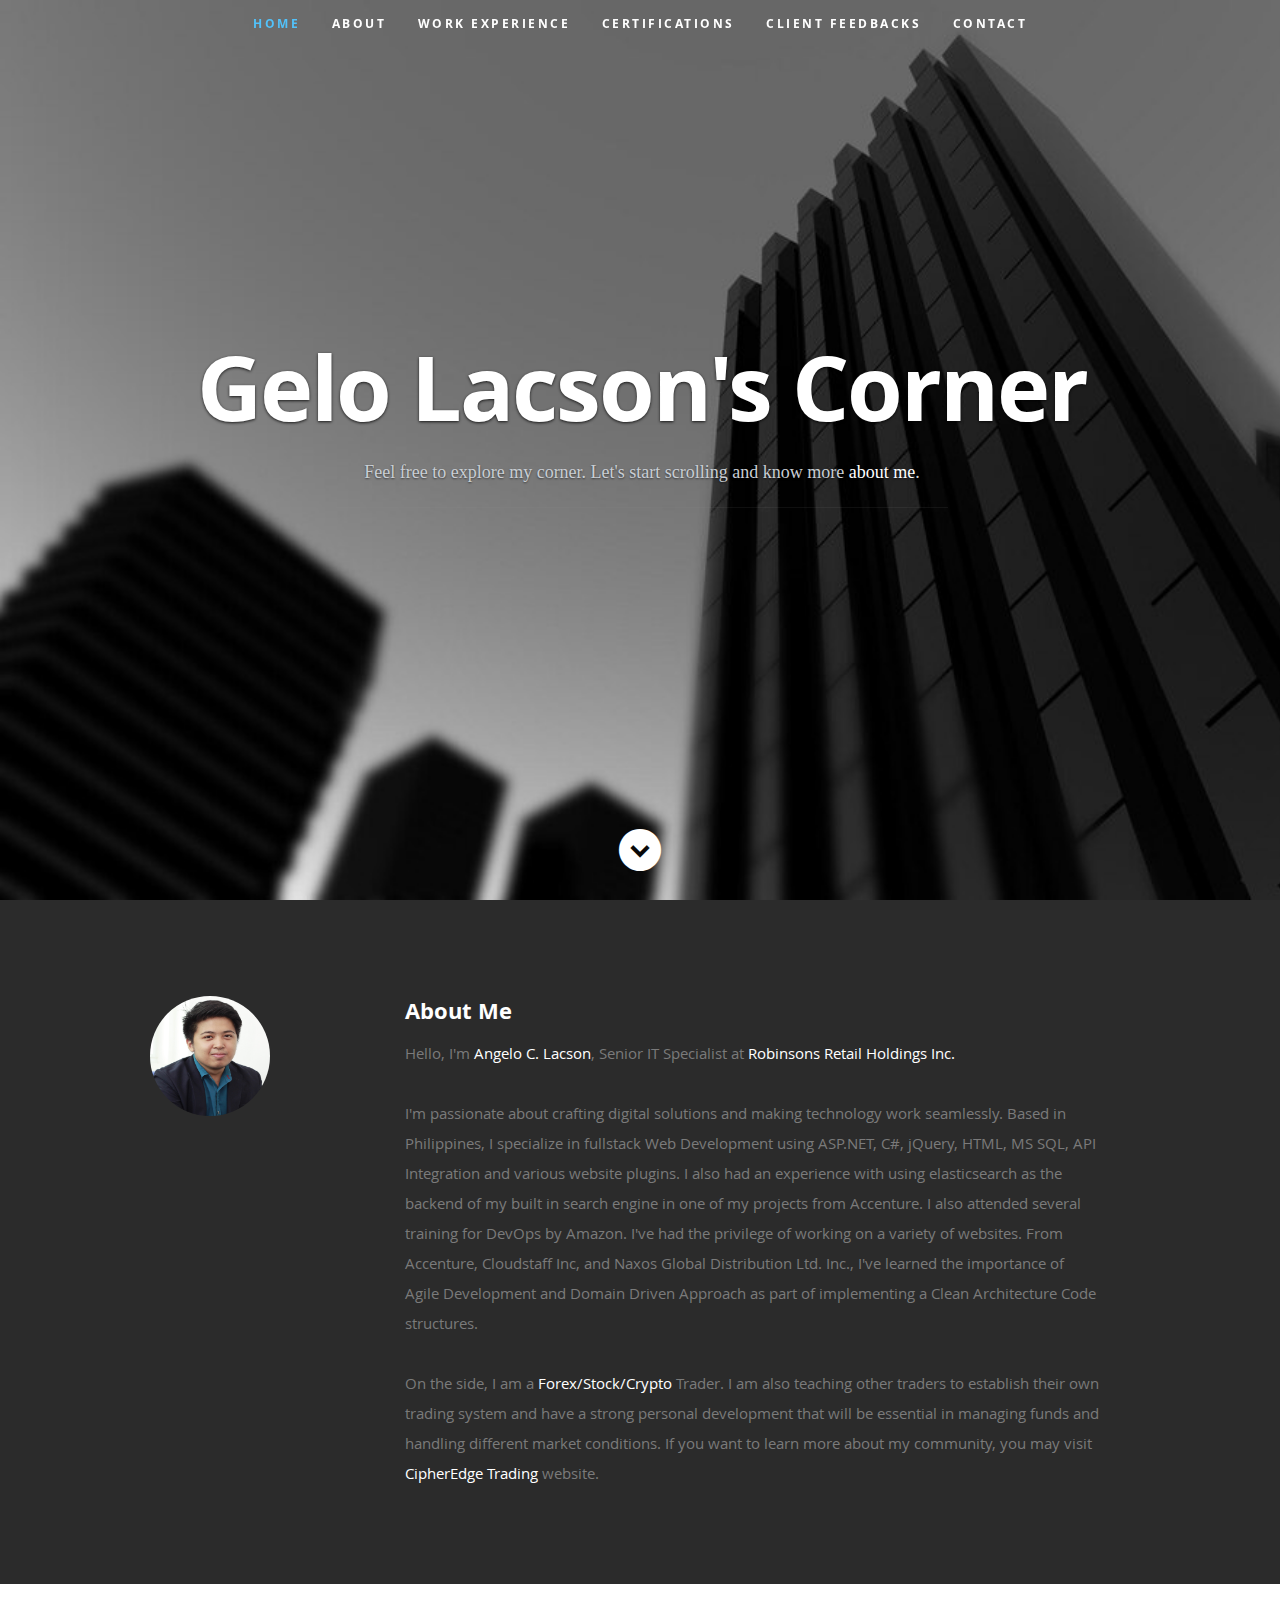
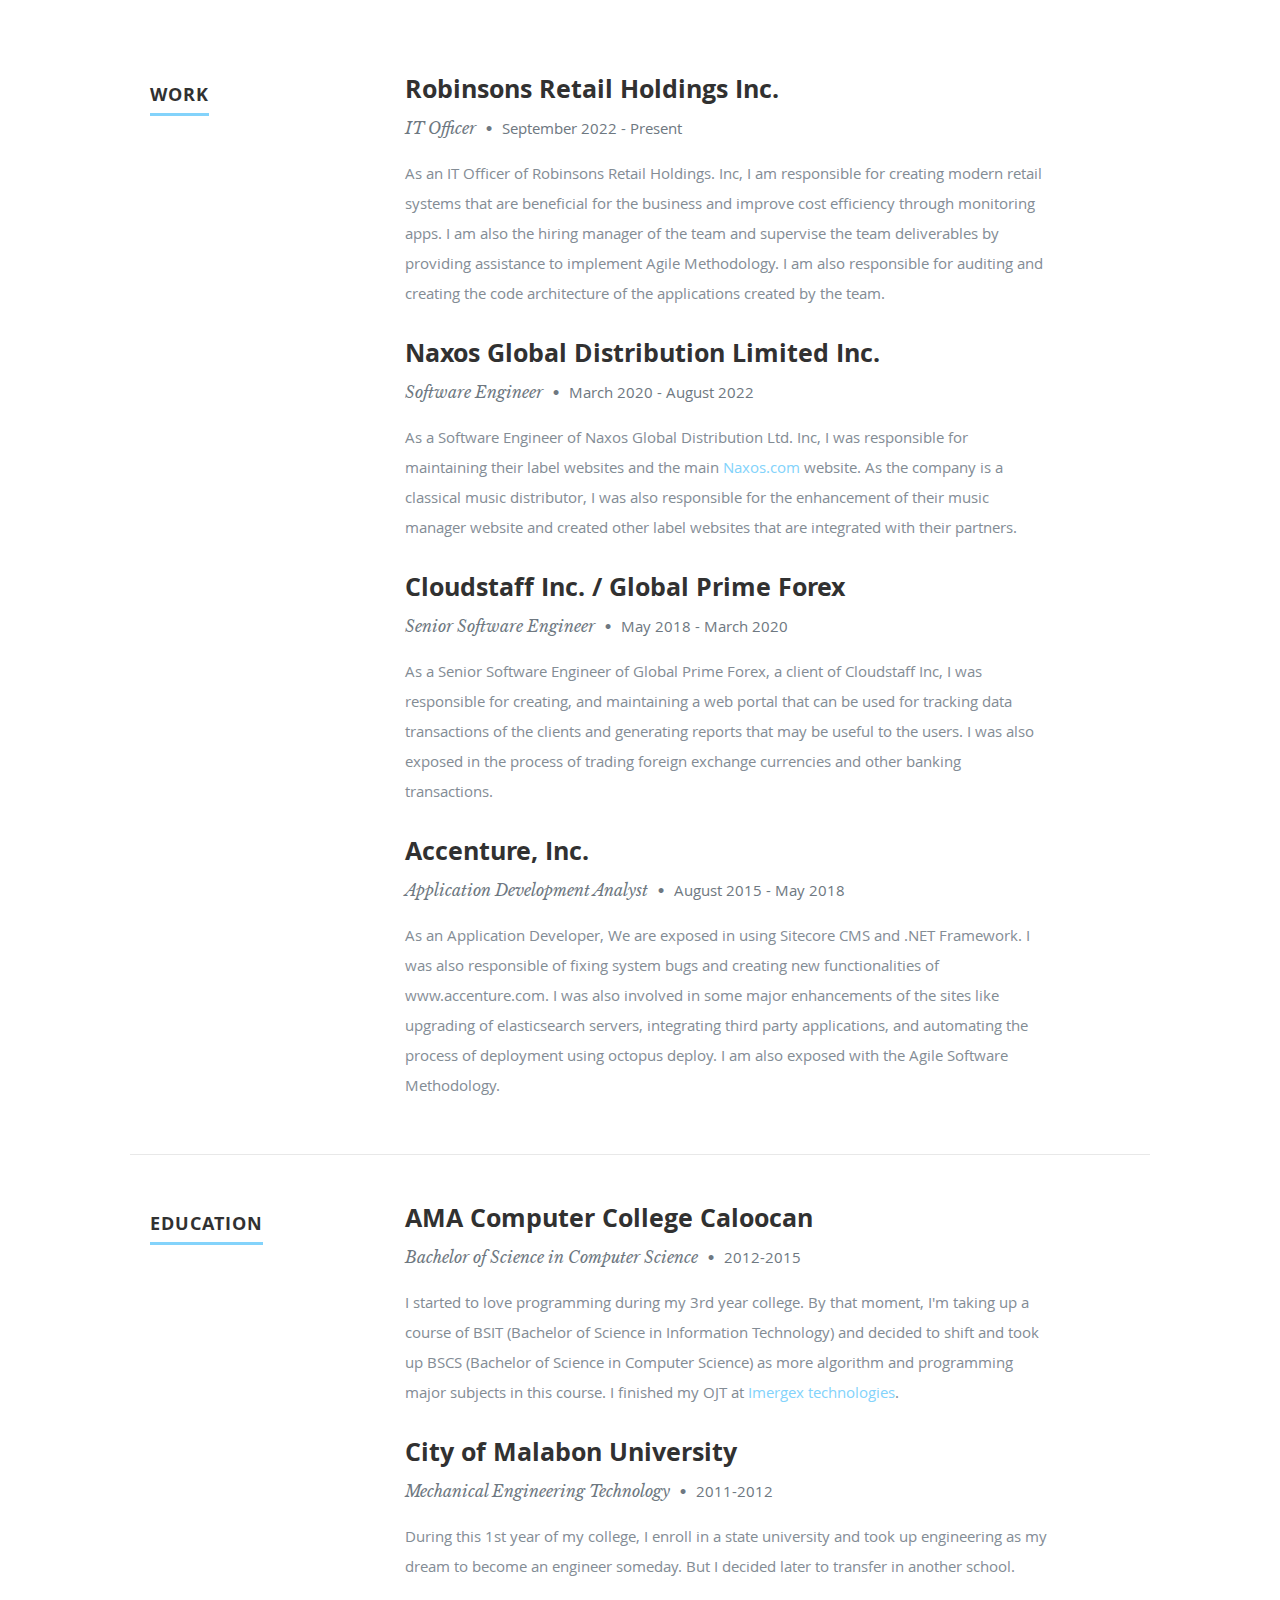
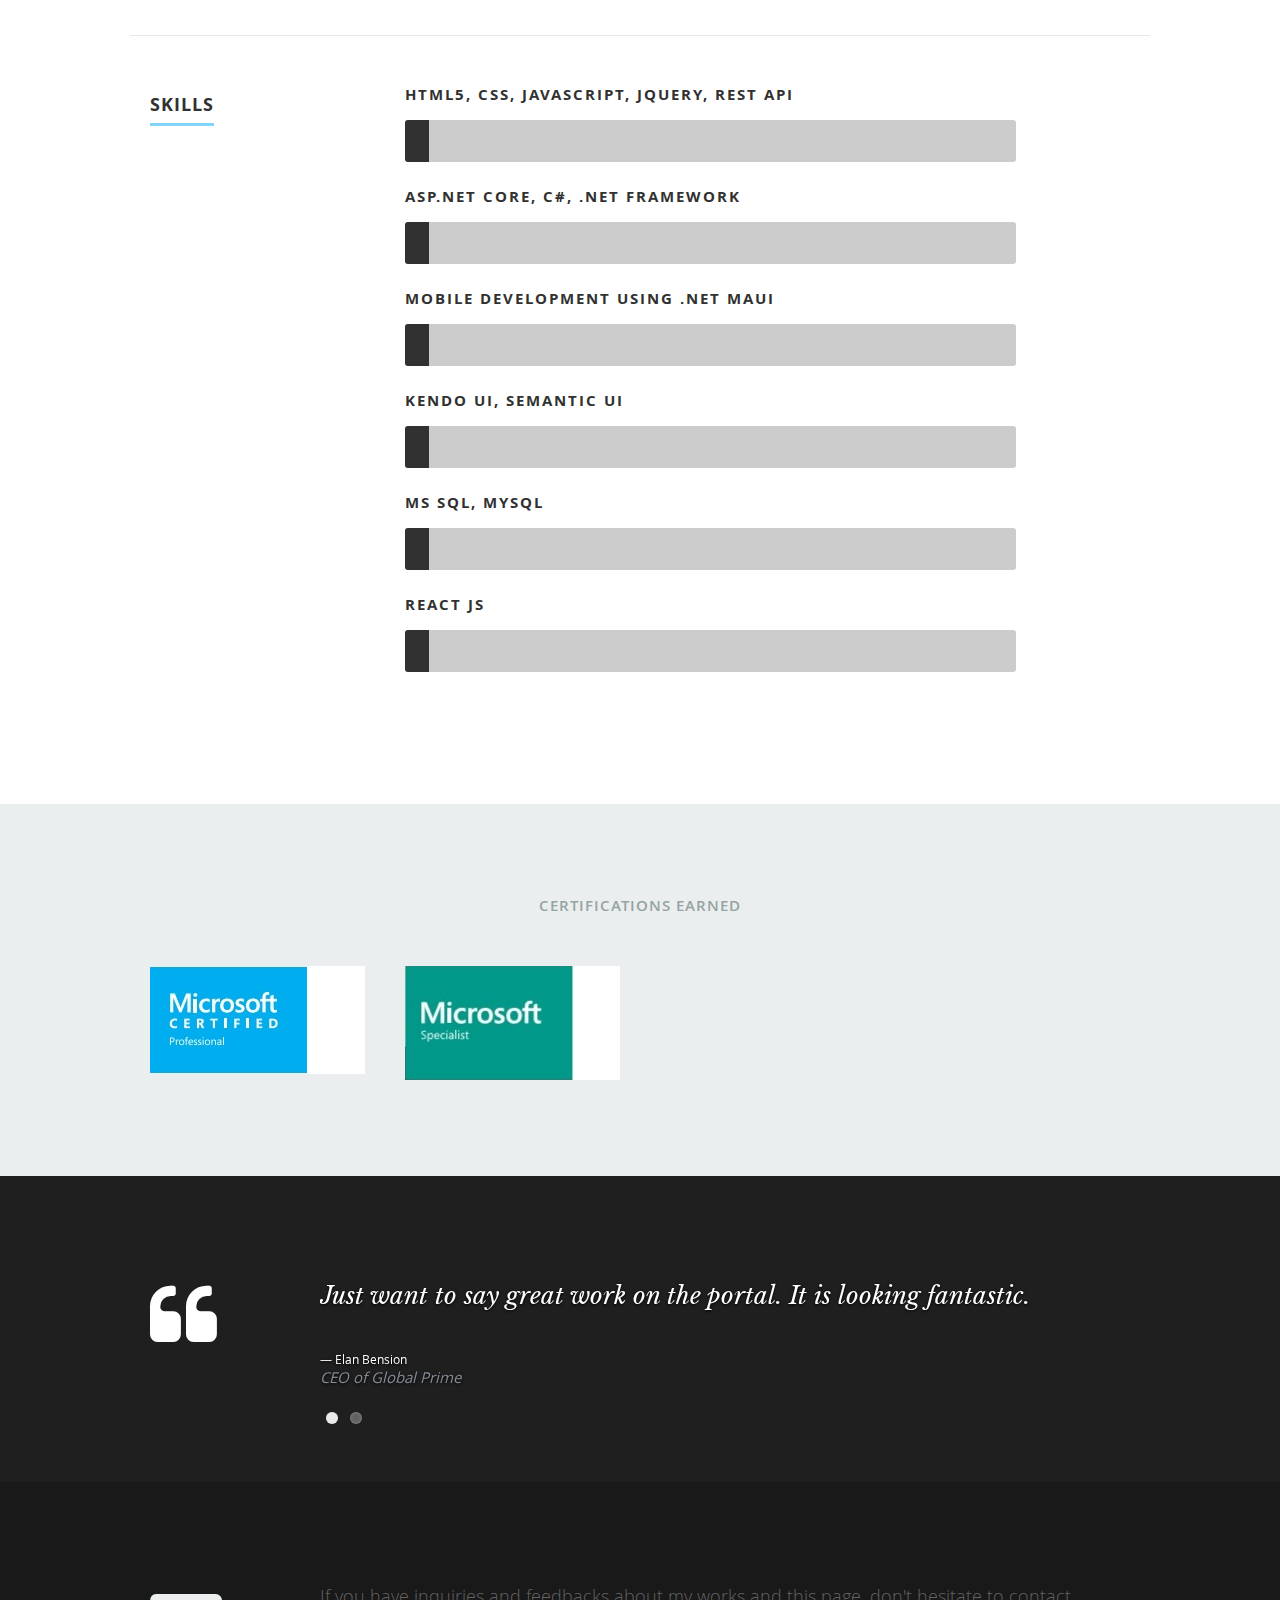
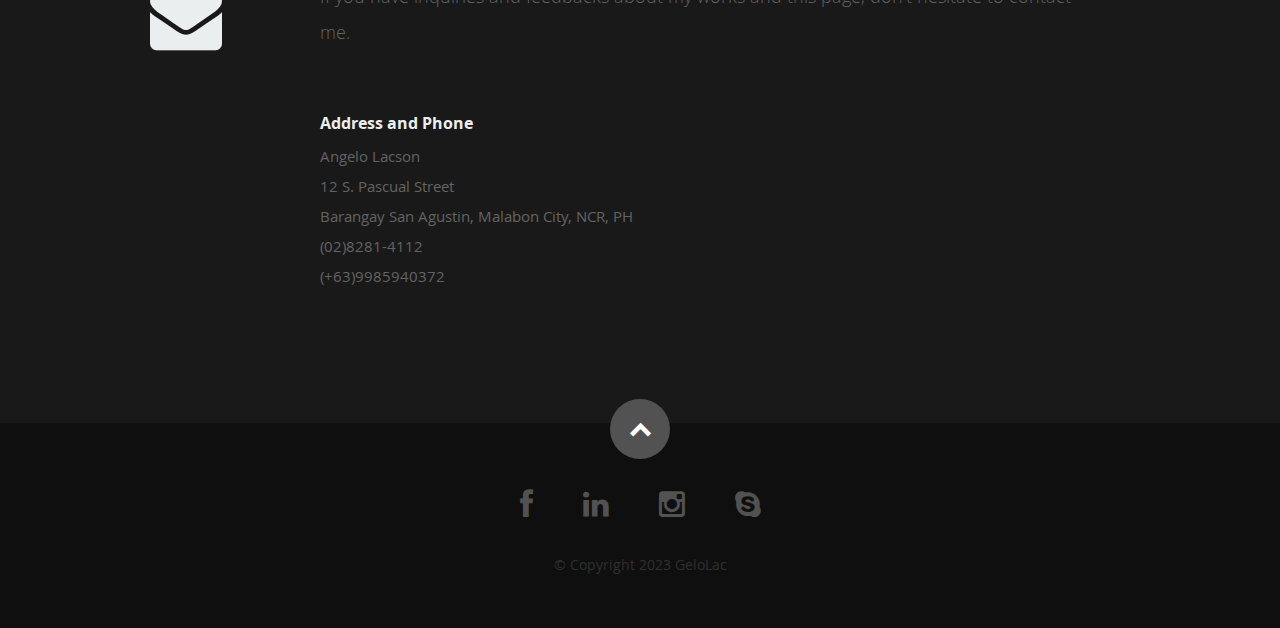
==== commit a1753b3b: "Update index.html" ====
--- a/index.html
+++ b/index.html
@@ -156,7 +156,7 @@
                         </p>
 
                         <p>
-                            As an IT Officer of Robinsons Retail Holdings. Inc, I am responsible for creating modern retail systems that are beneficial for the business needs and improve cost efficiency. I also act as a hiring manager of the team who assess candidates for the developer roles and supervise the team deliverables.
+                            As an IT Officer of Robinsons Retail Holdings. Inc, I am responsible for creating modern retail systems that are beneficial for the business and improve cost efficiency through monitoring apps. I am also the hiring manager of the team and supervise the team deliverables by providing assistance to implement Agile Methodology. I am also responsible for auditing and creating the code architecture of the applications created by the team.
                         </p>
 
                     </div>
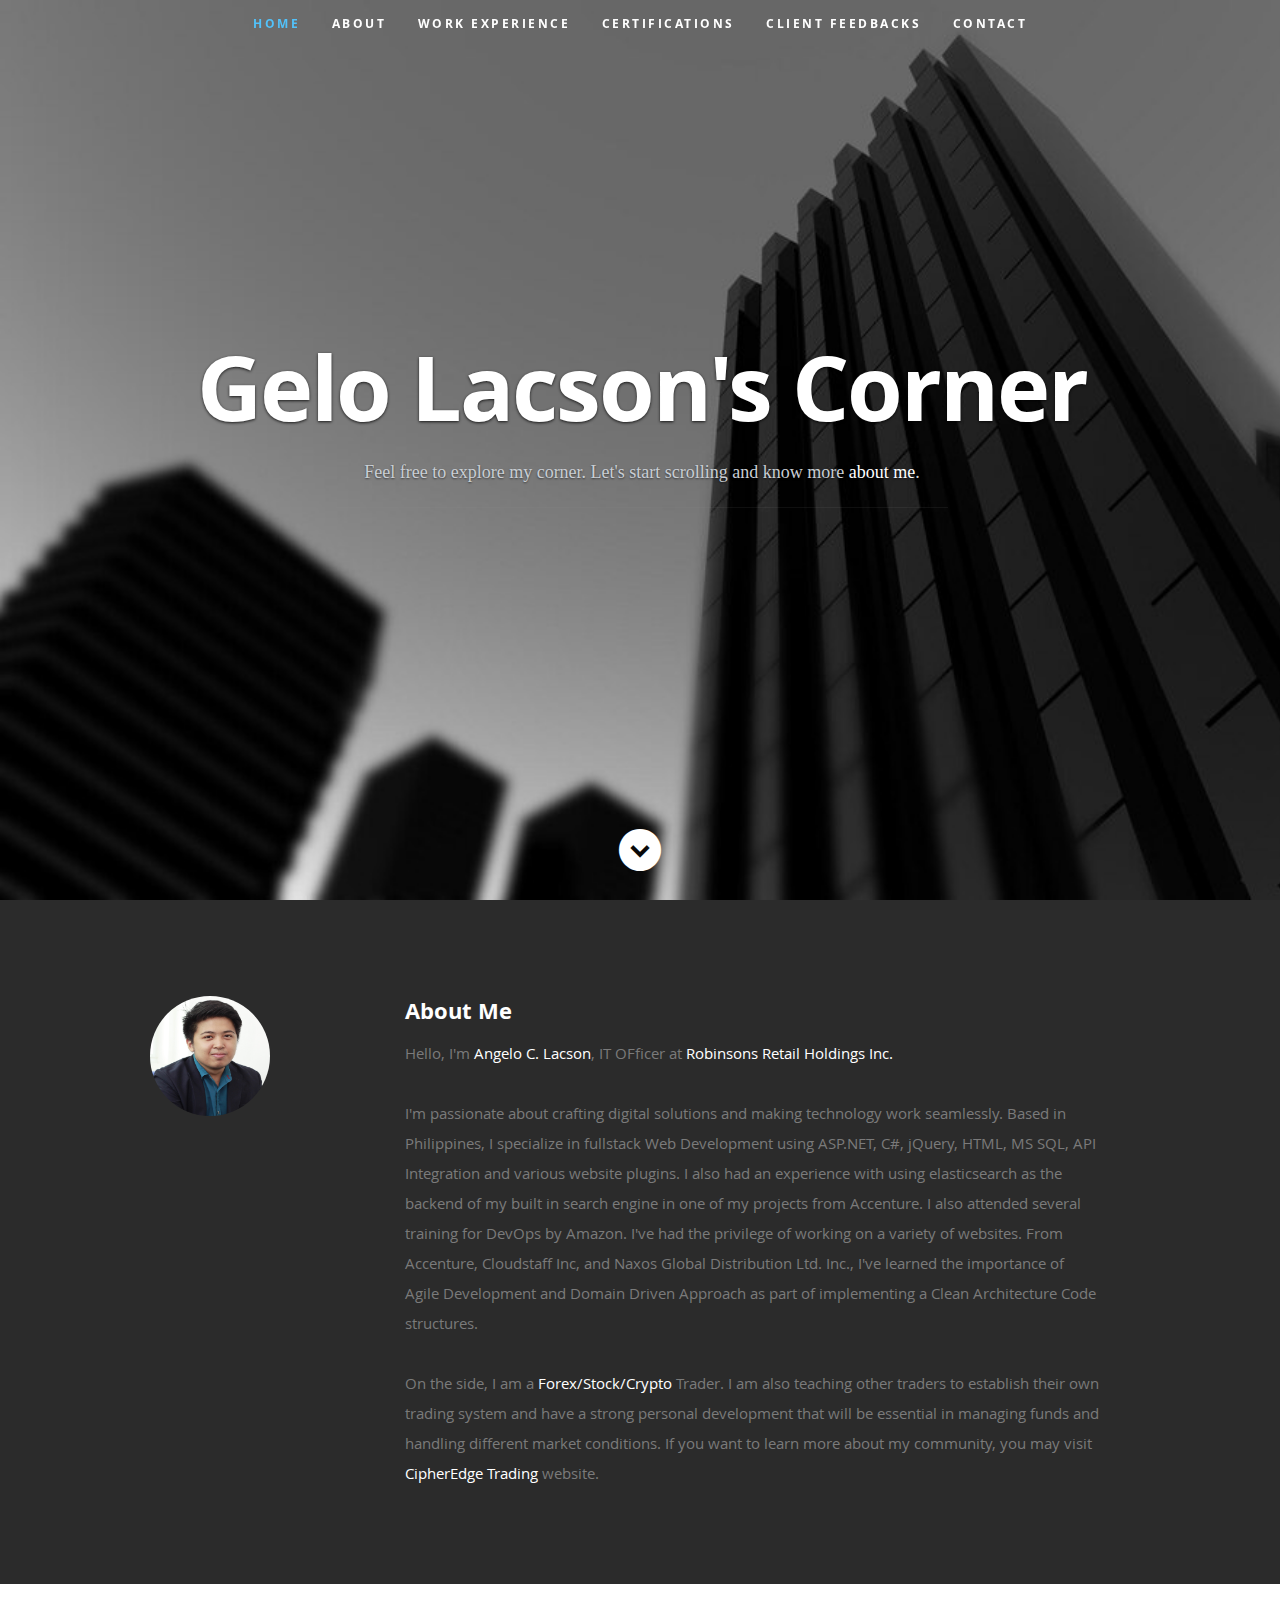
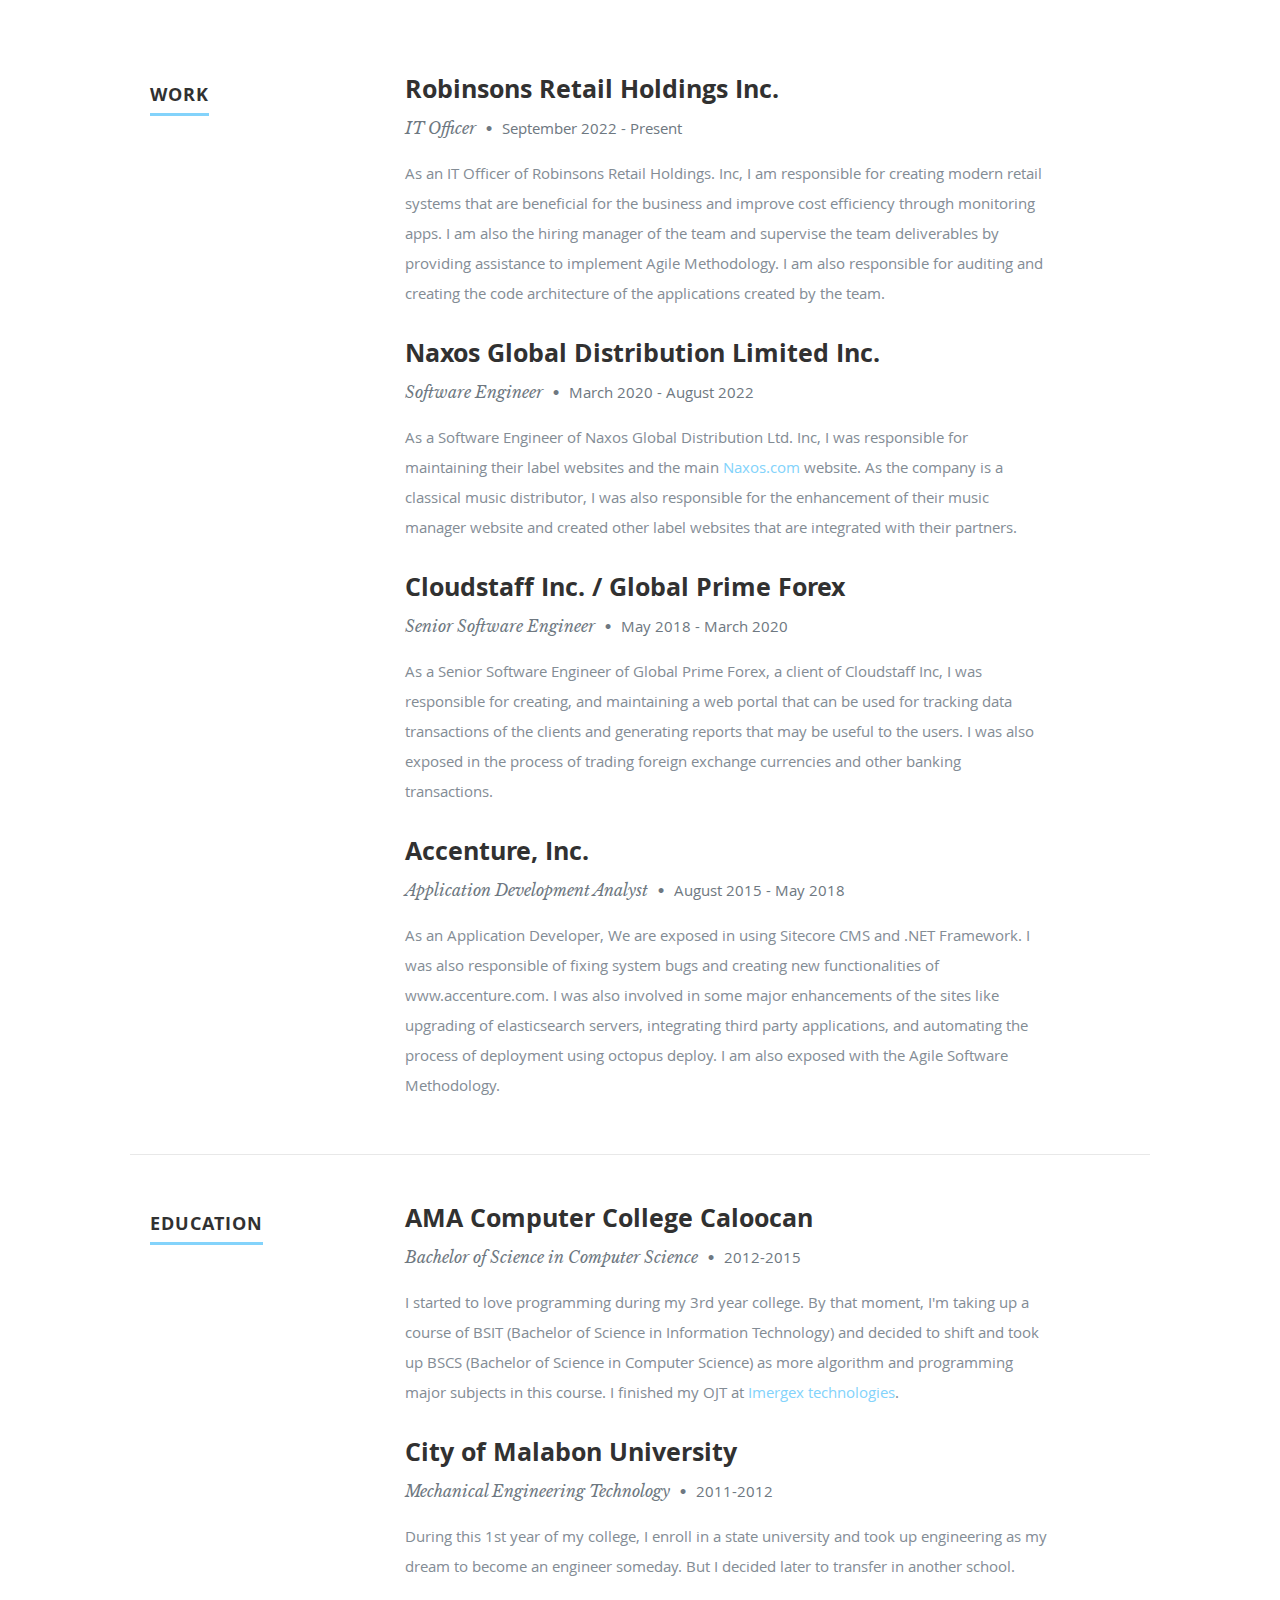
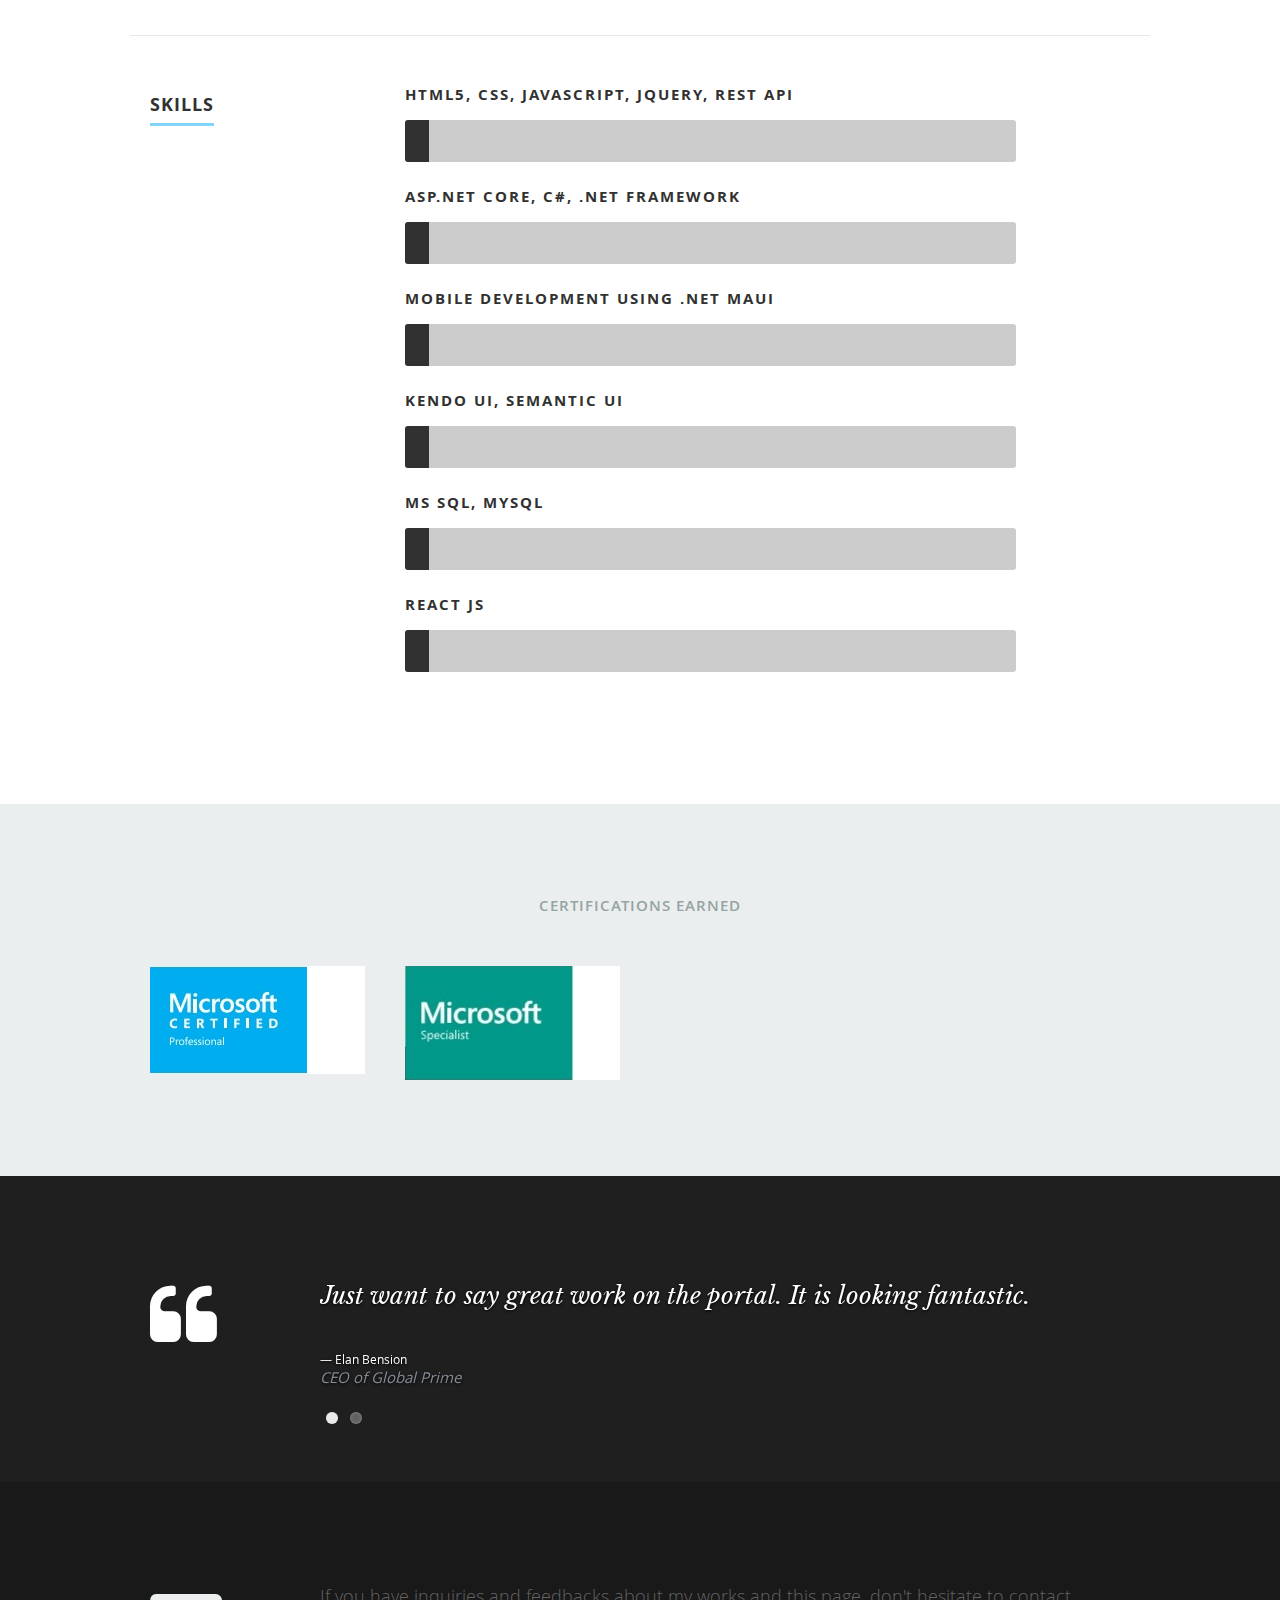
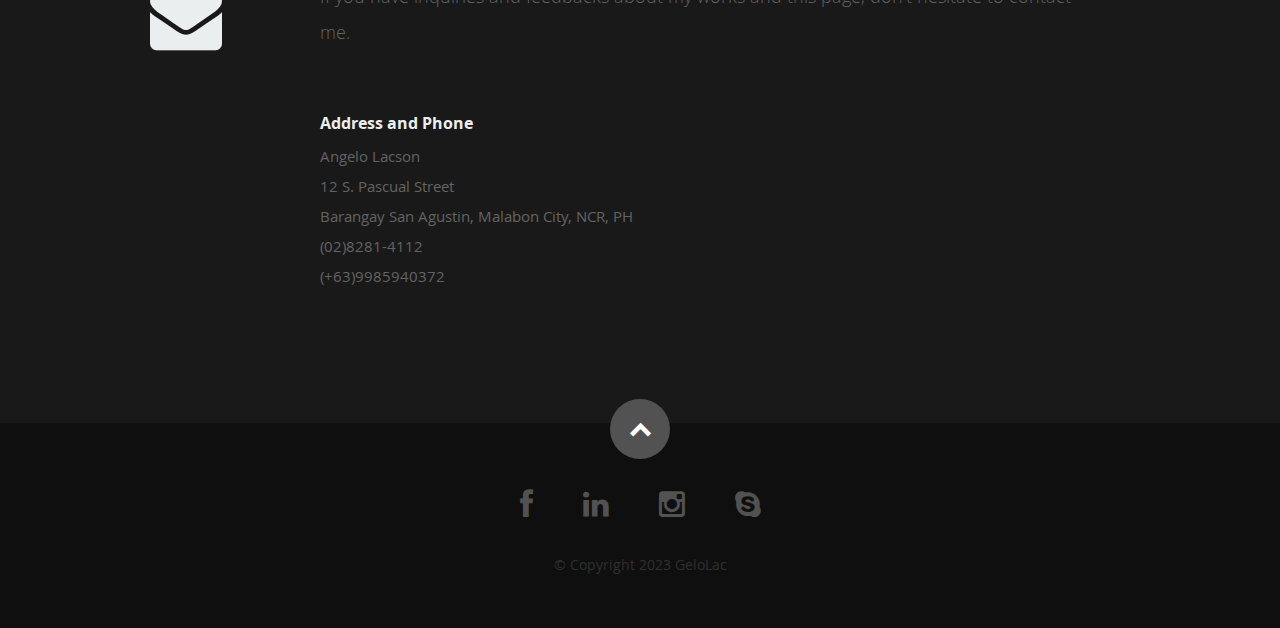
==== commit d966a765: "Update index.html" ====
--- a/index.html
+++ b/index.html
@@ -107,7 +107,7 @@
                 <h2>About Me</h2>
 
                 <p>Hello, I'm
-                    <span style="color: #fff;">Angelo C. Lacson</span>, Senior IT Specialist at 
+                    <span style="color: #fff;">Angelo C. Lacson</span>, IT OFficer at 
                     <a href="https://www.robinsonsretailholdings.com.ph/">Robinsons Retail Holdings Inc.</a>
                 </p>
                 <p>
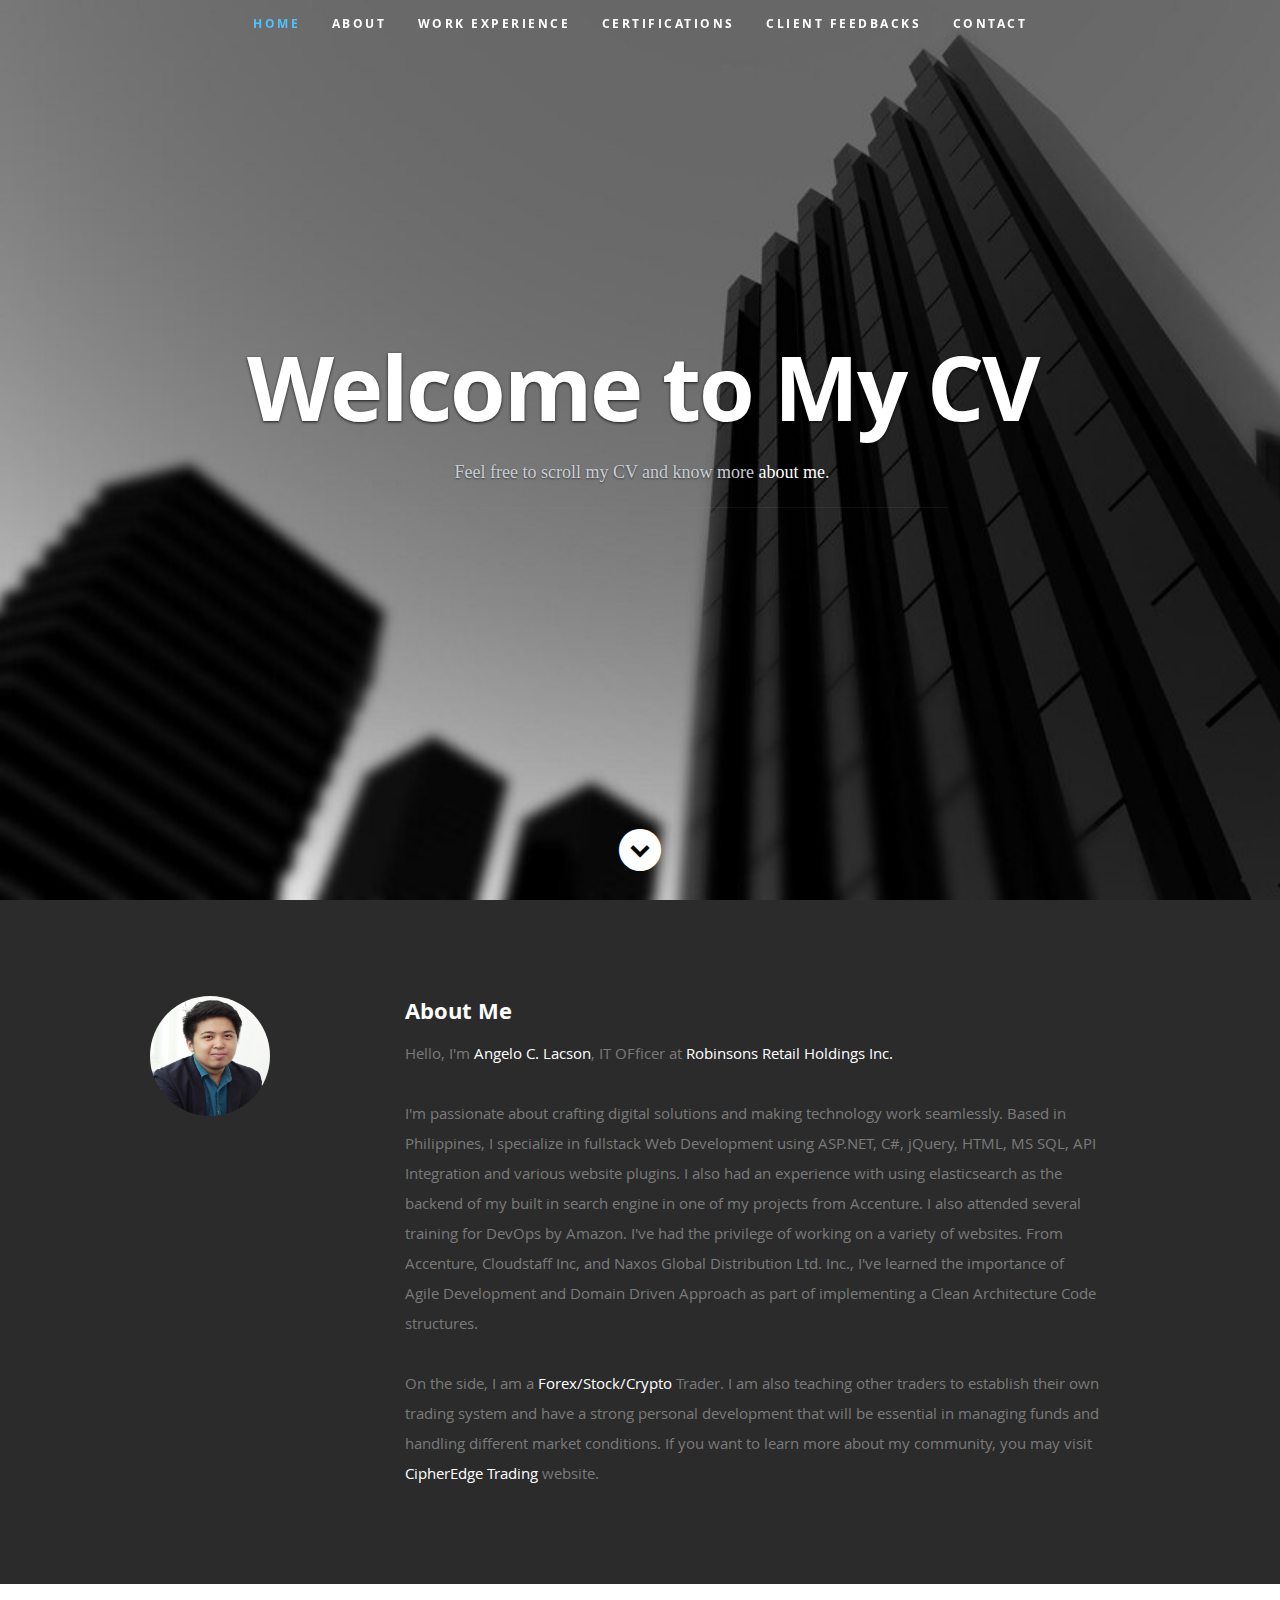
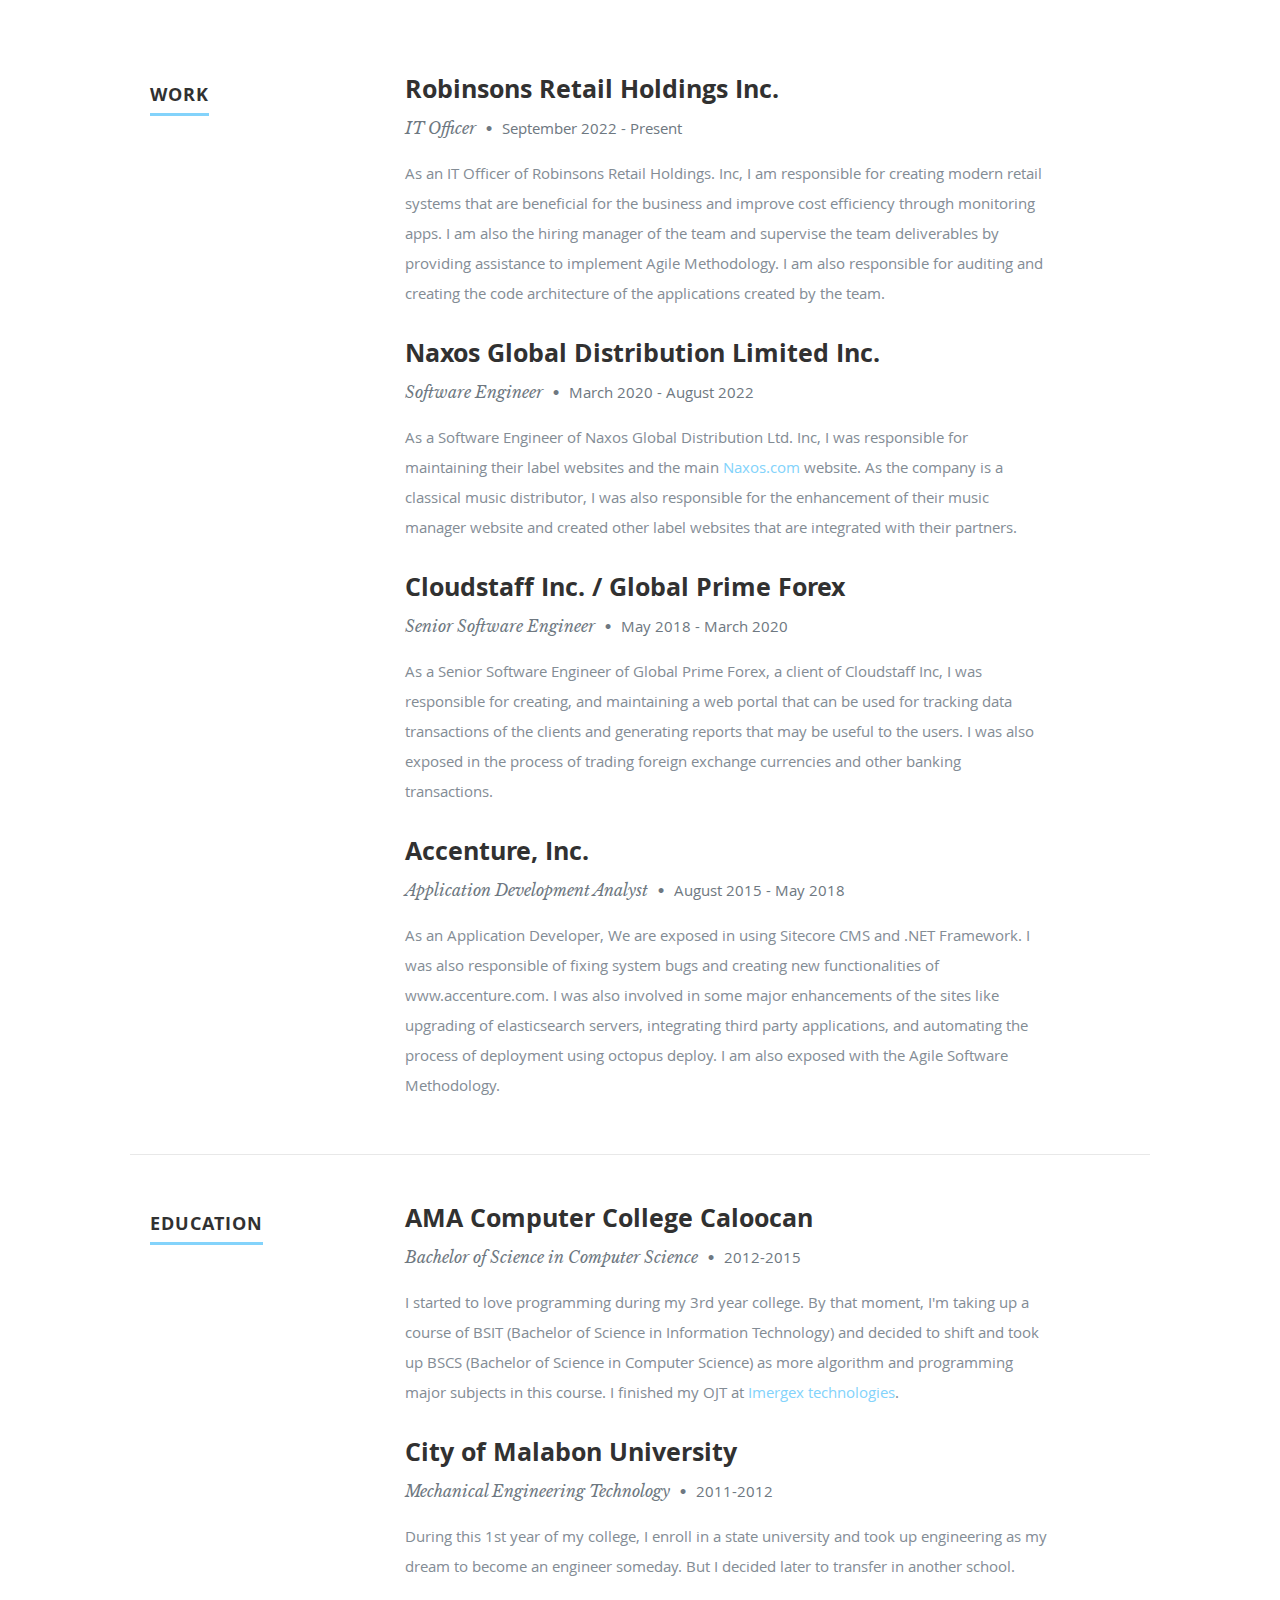
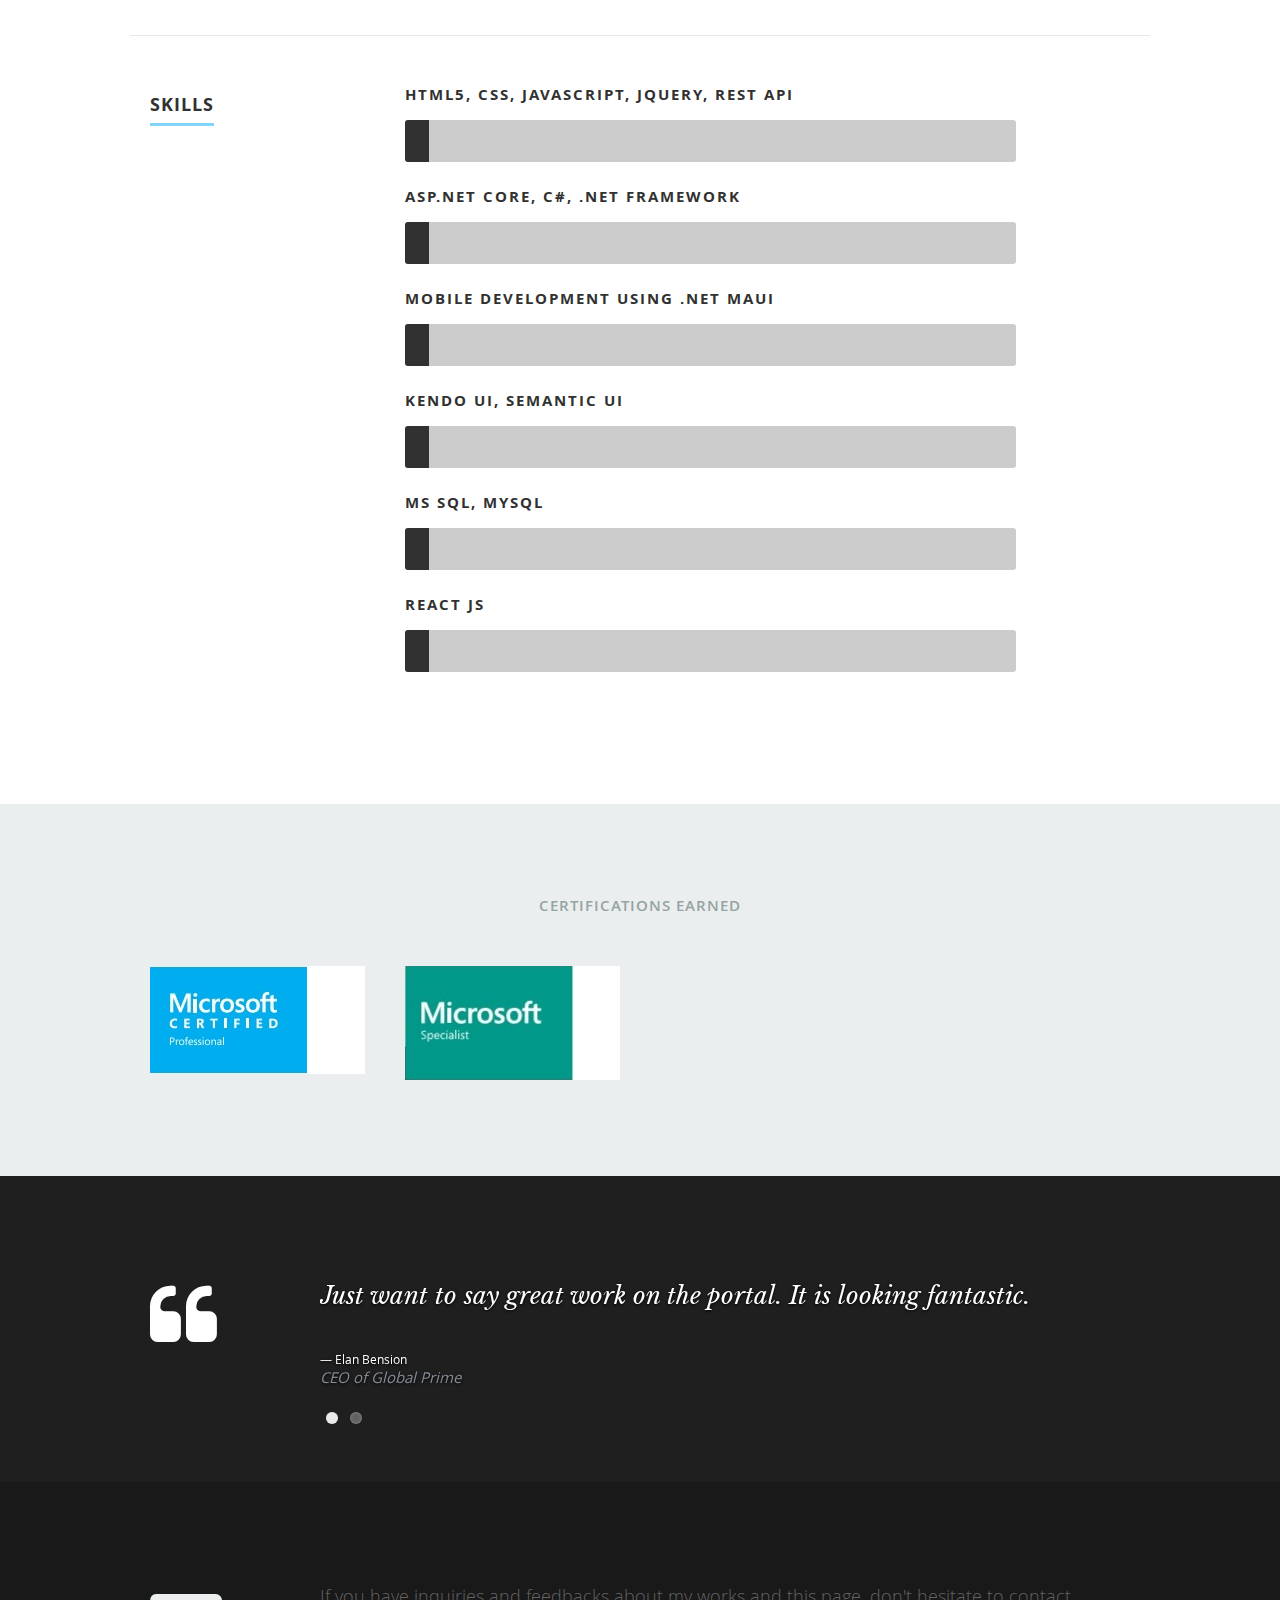
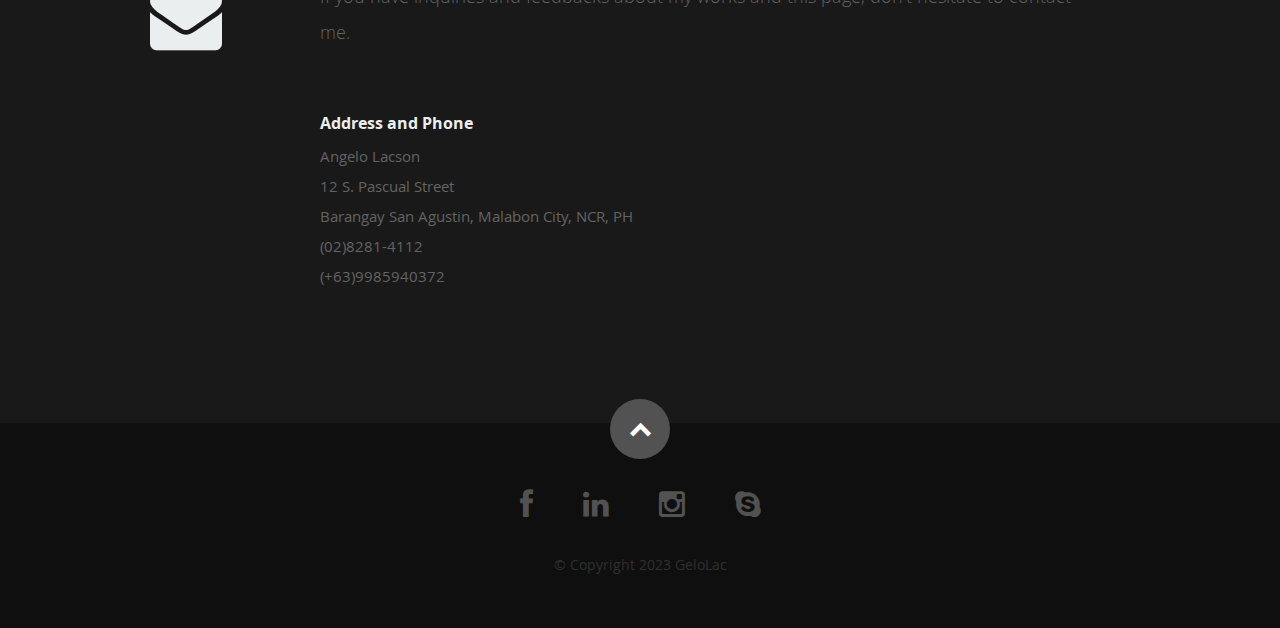
==== commit 2e063adb: "Update index.html" ====
--- a/index.html
+++ b/index.html
@@ -10,7 +10,7 @@
     <!--- Basic Page Needs
    ================================================== -->
     <meta charset="utf-8">
-    <title>Gelo Lacson's Corner</title>
+    <title>Gelo Lacson's CV</title>
     <meta name="description" content="">
     <meta name="author" content="">
 
@@ -73,8 +73,8 @@
 
         <div class="row banner">
             <div class="banner-text">
-                <h1 class="responsive-headline">Gelo Lacson's Corner</h1>
-                <h3>Feel free to explore my corner. Let's start scrolling and know more
+                <h1 class="responsive-headline">Welcome to My CV</h1>
+                <h3>Feel free to scroll my CV and know more
                     <a class="smoothscroll" href="#about">about me</a>.</h3>
                 <hr />
             </div>
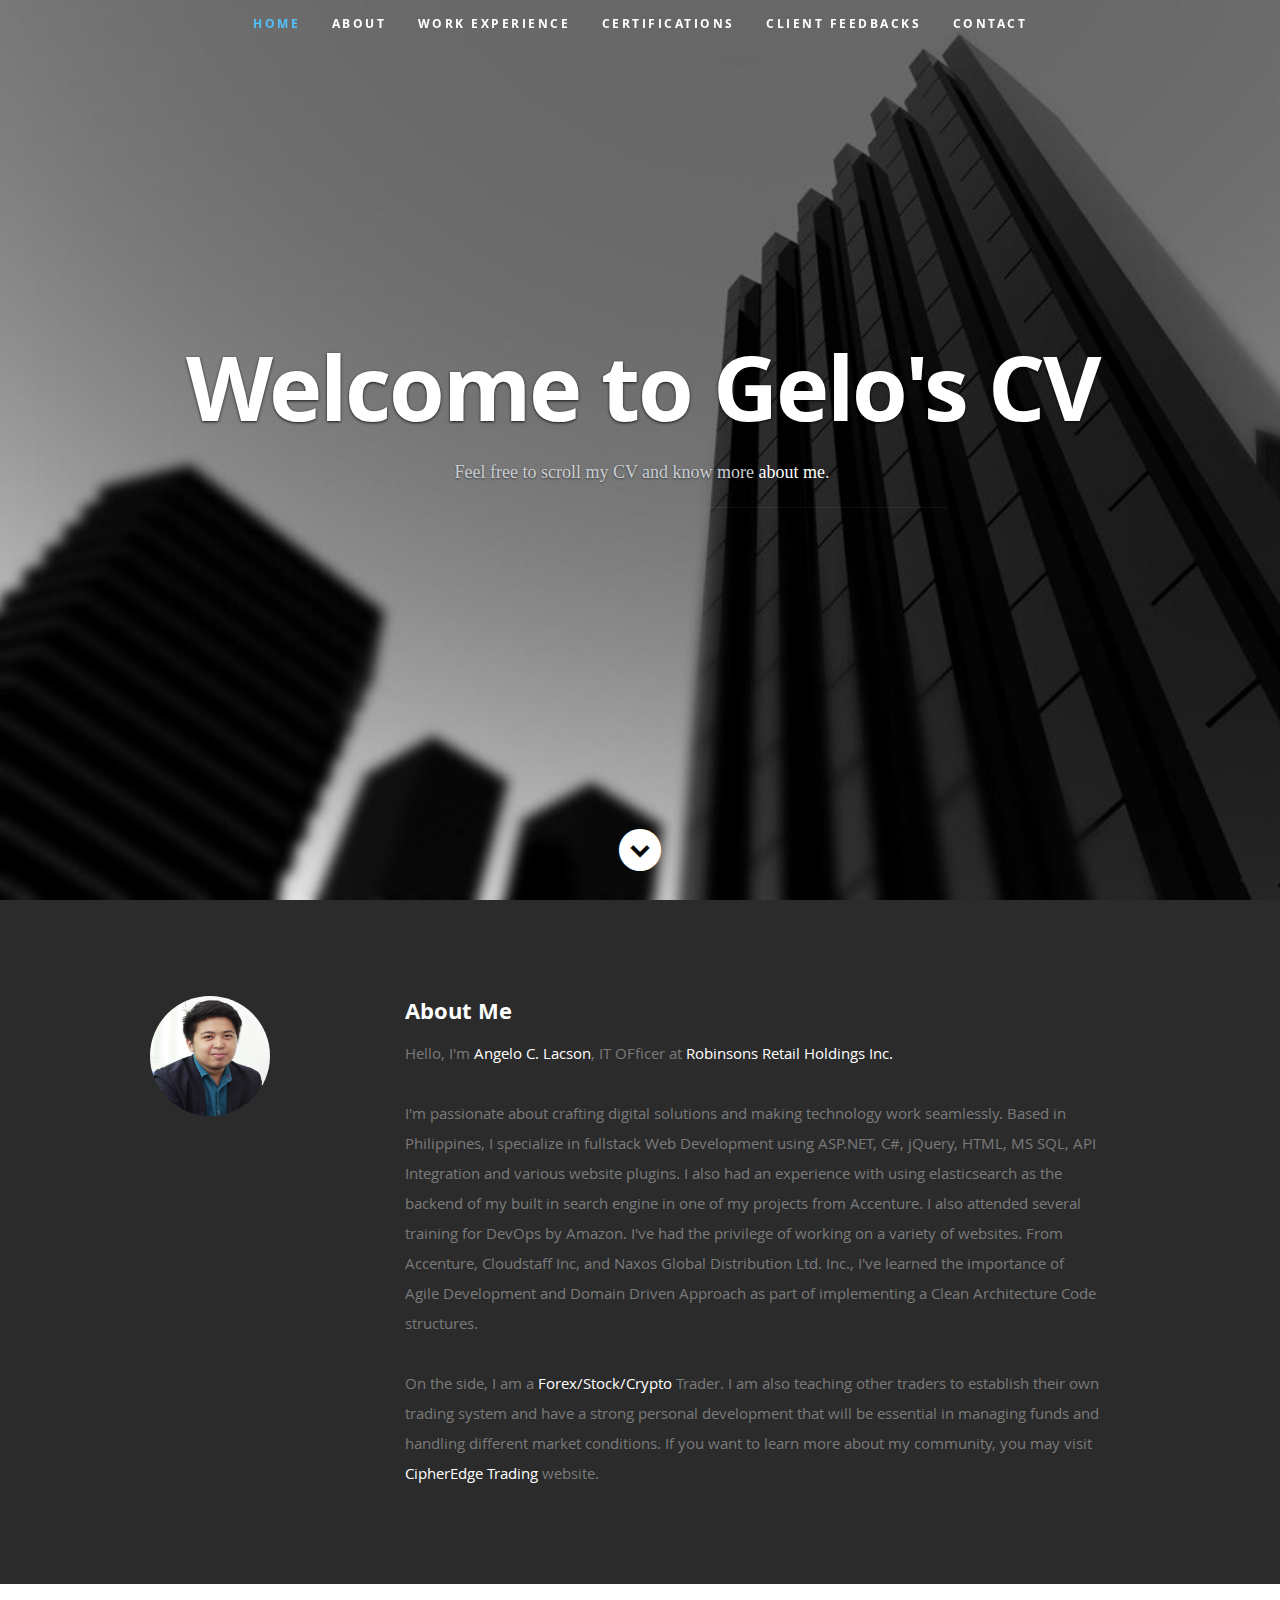
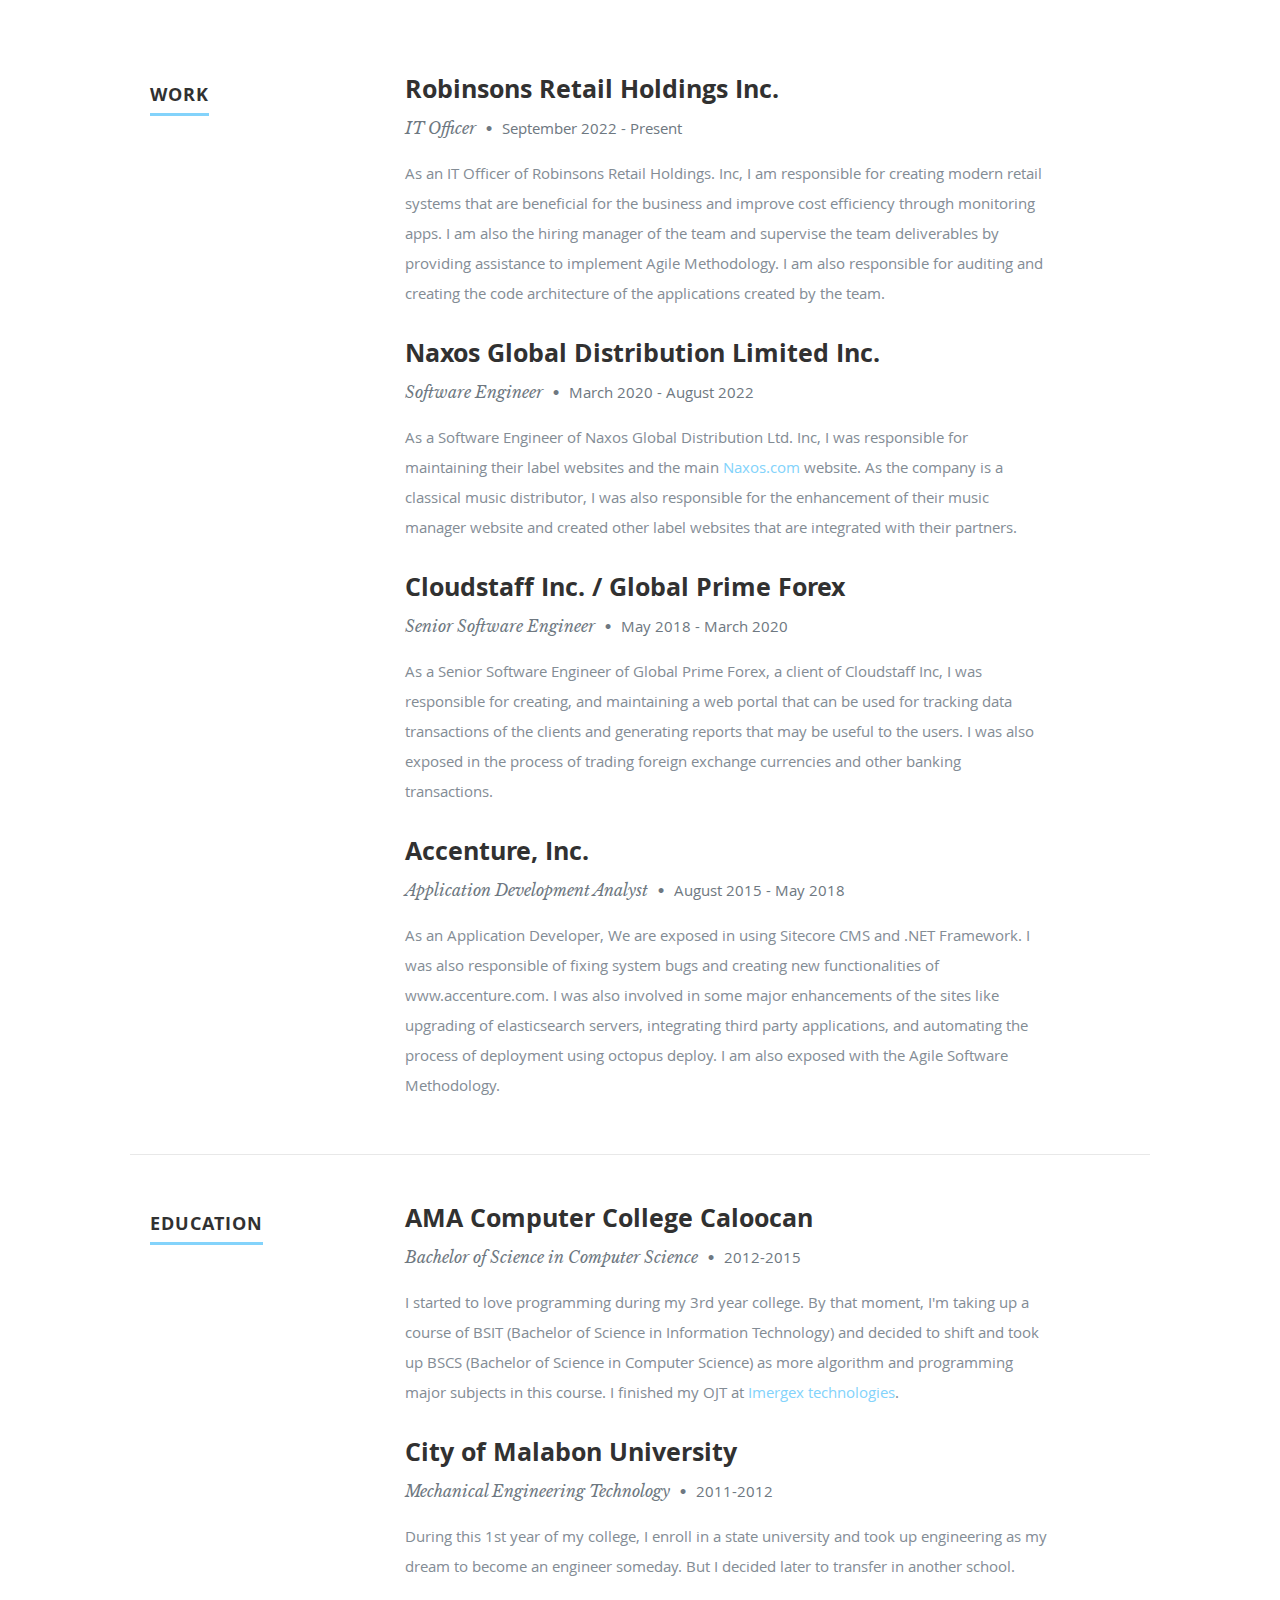
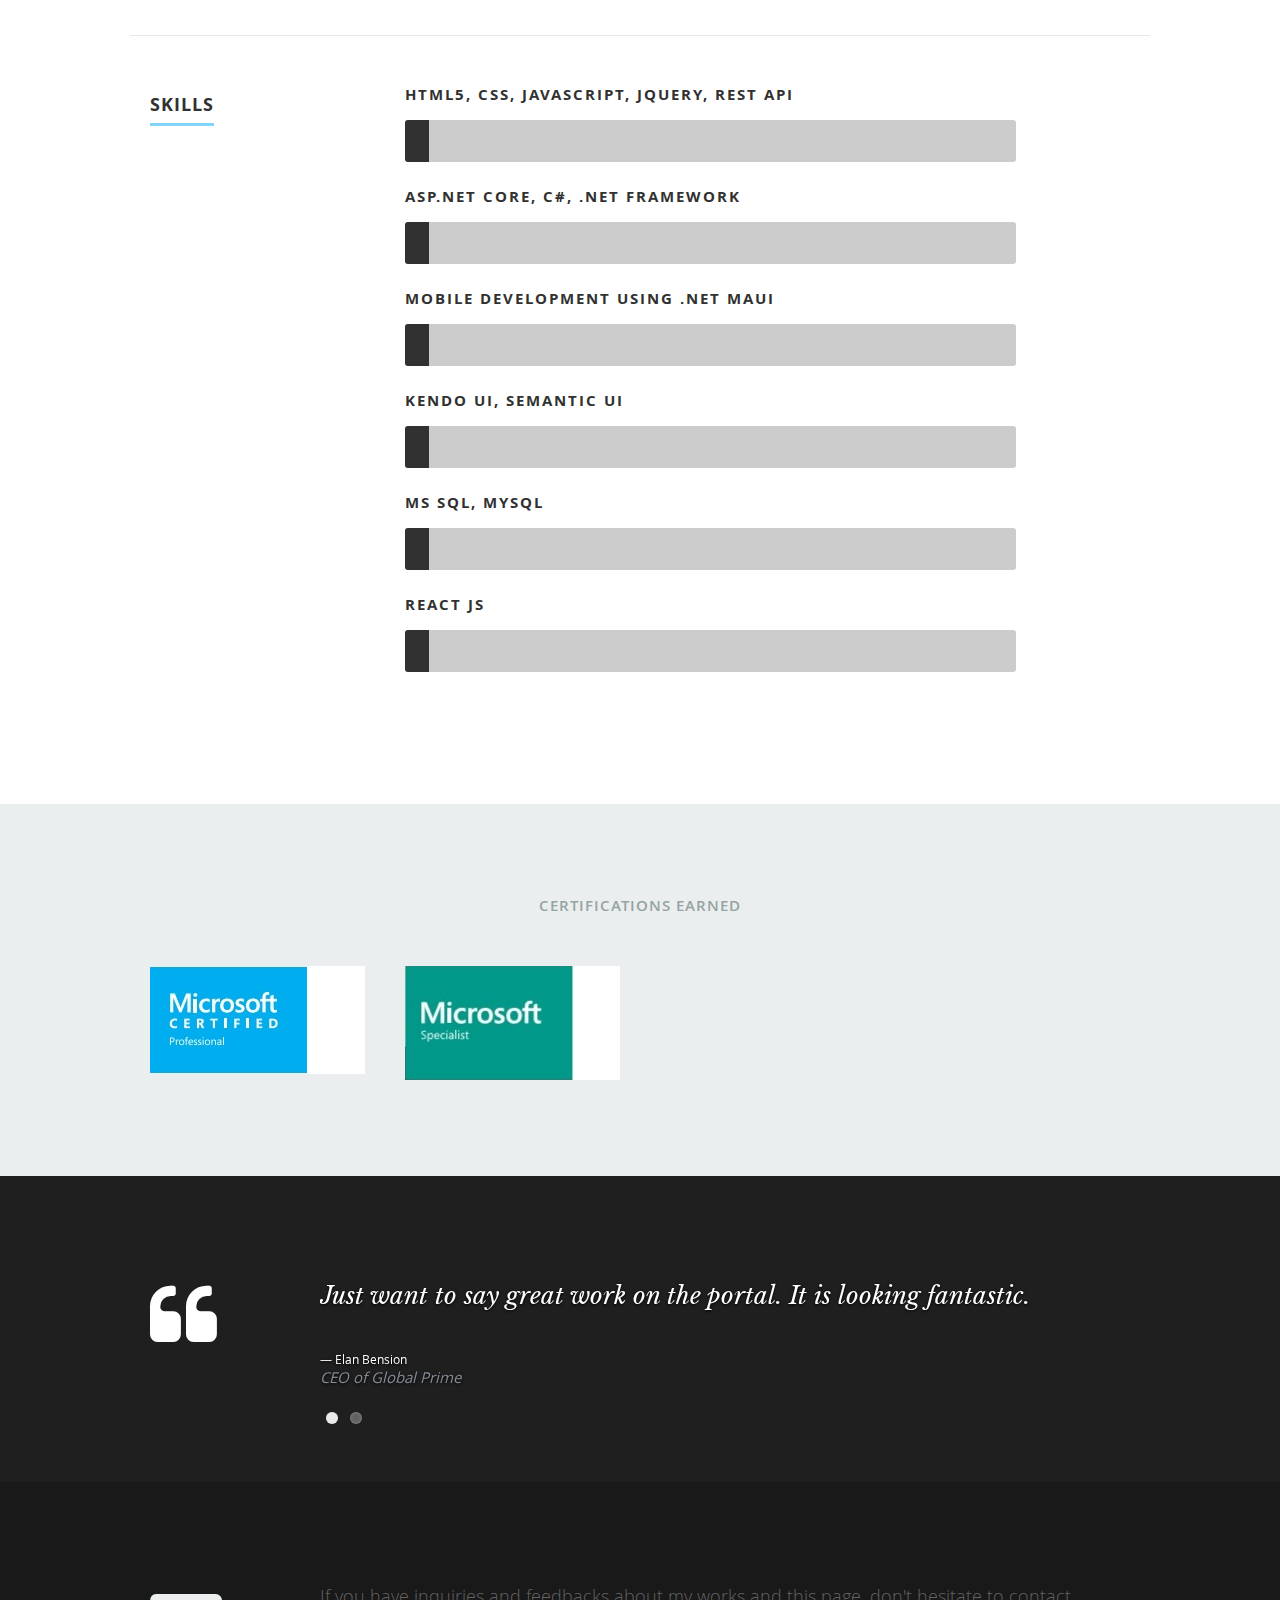
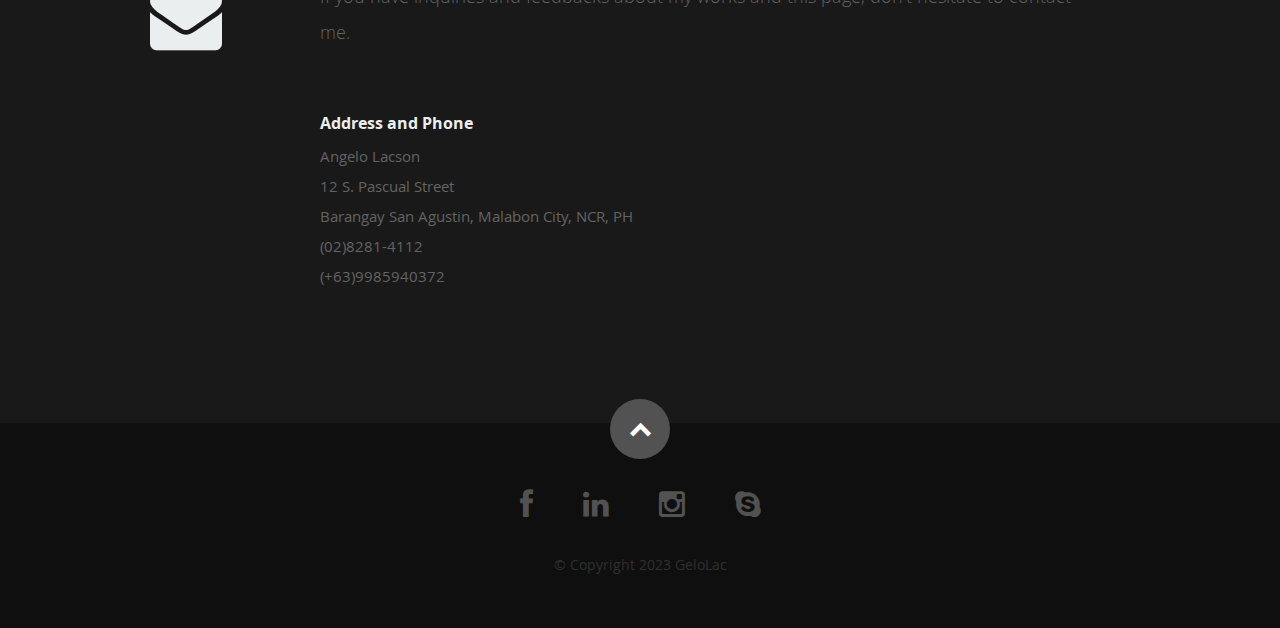
==== commit b405c774: "Update index.html" ====
--- a/index.html
+++ b/index.html
@@ -73,7 +73,7 @@
 
         <div class="row banner">
             <div class="banner-text">
-                <h1 class="responsive-headline">Welcome to My CV</h1>
+                <h1 class="responsive-headline">Welcome to Gelo's CV</h1>
                 <h3>Feel free to scroll my CV and know more
                     <a class="smoothscroll" href="#about">about me</a>.</h3>
                 <hr />
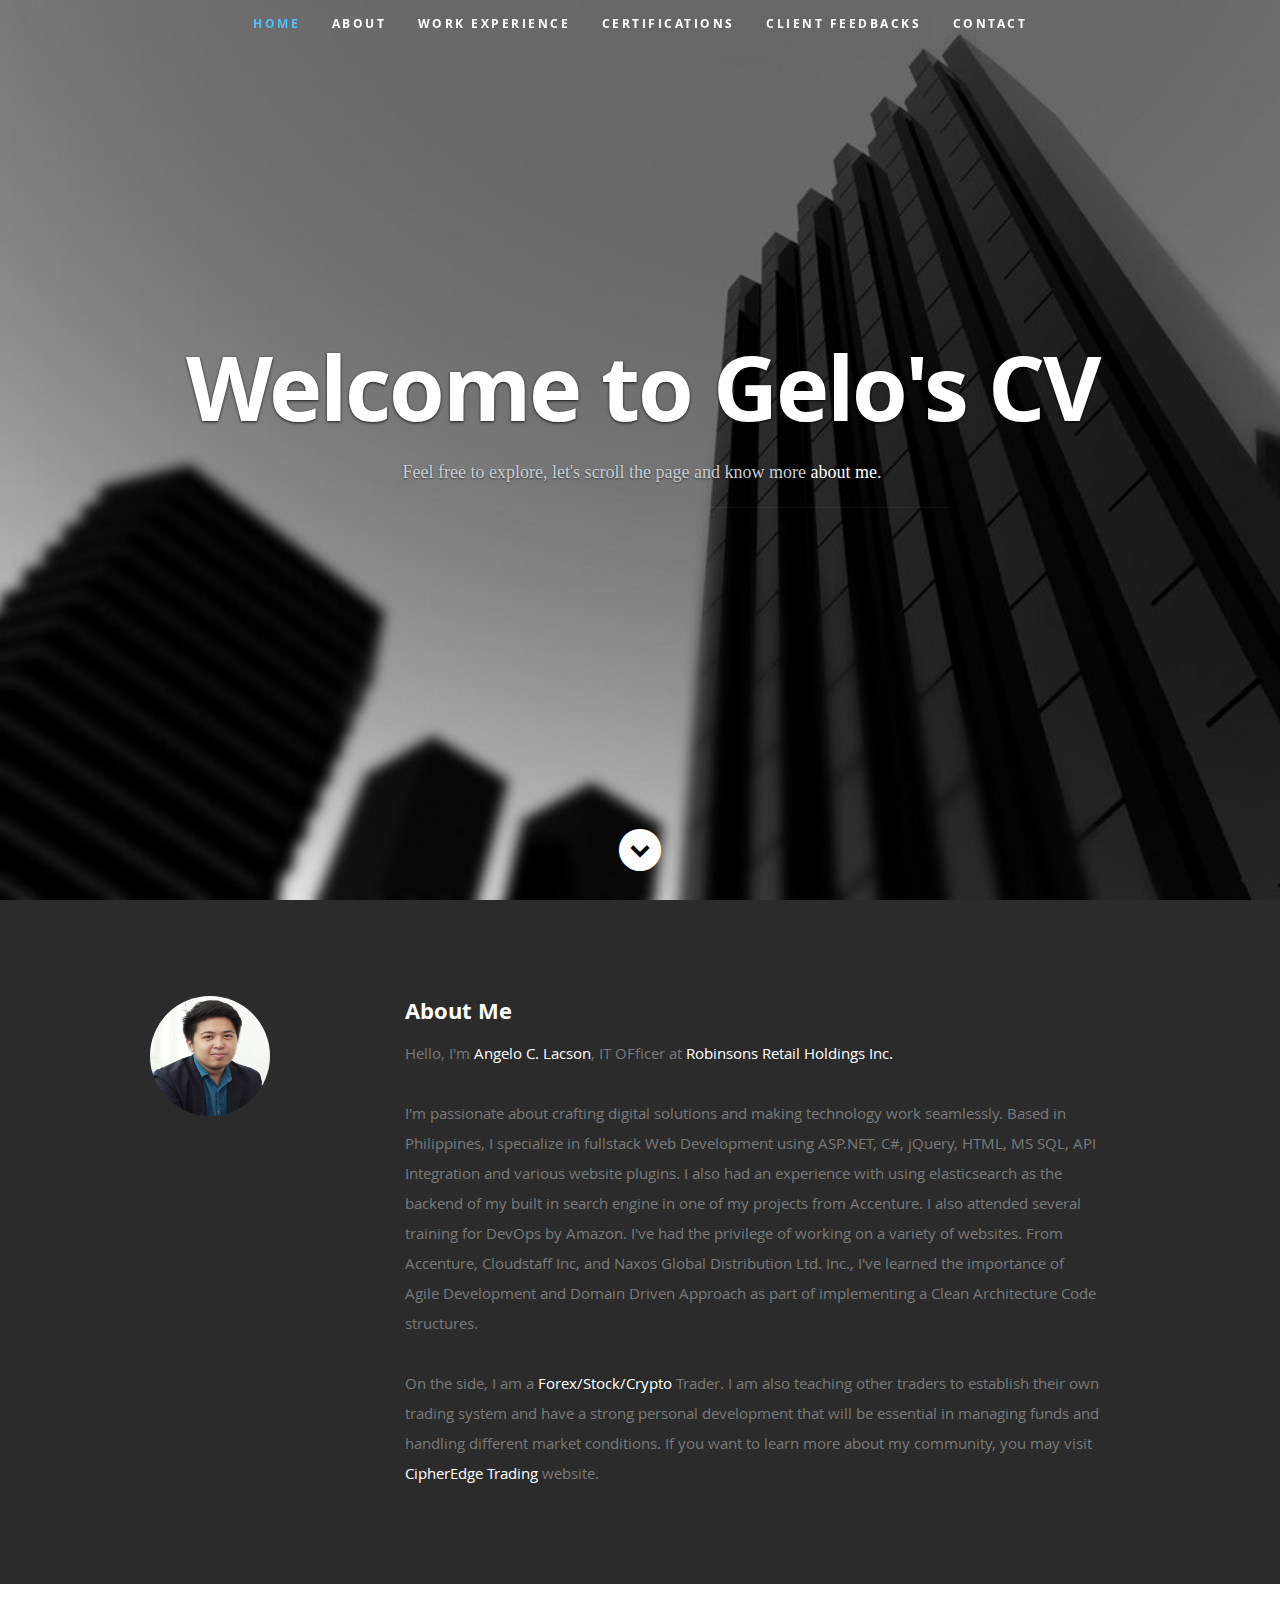
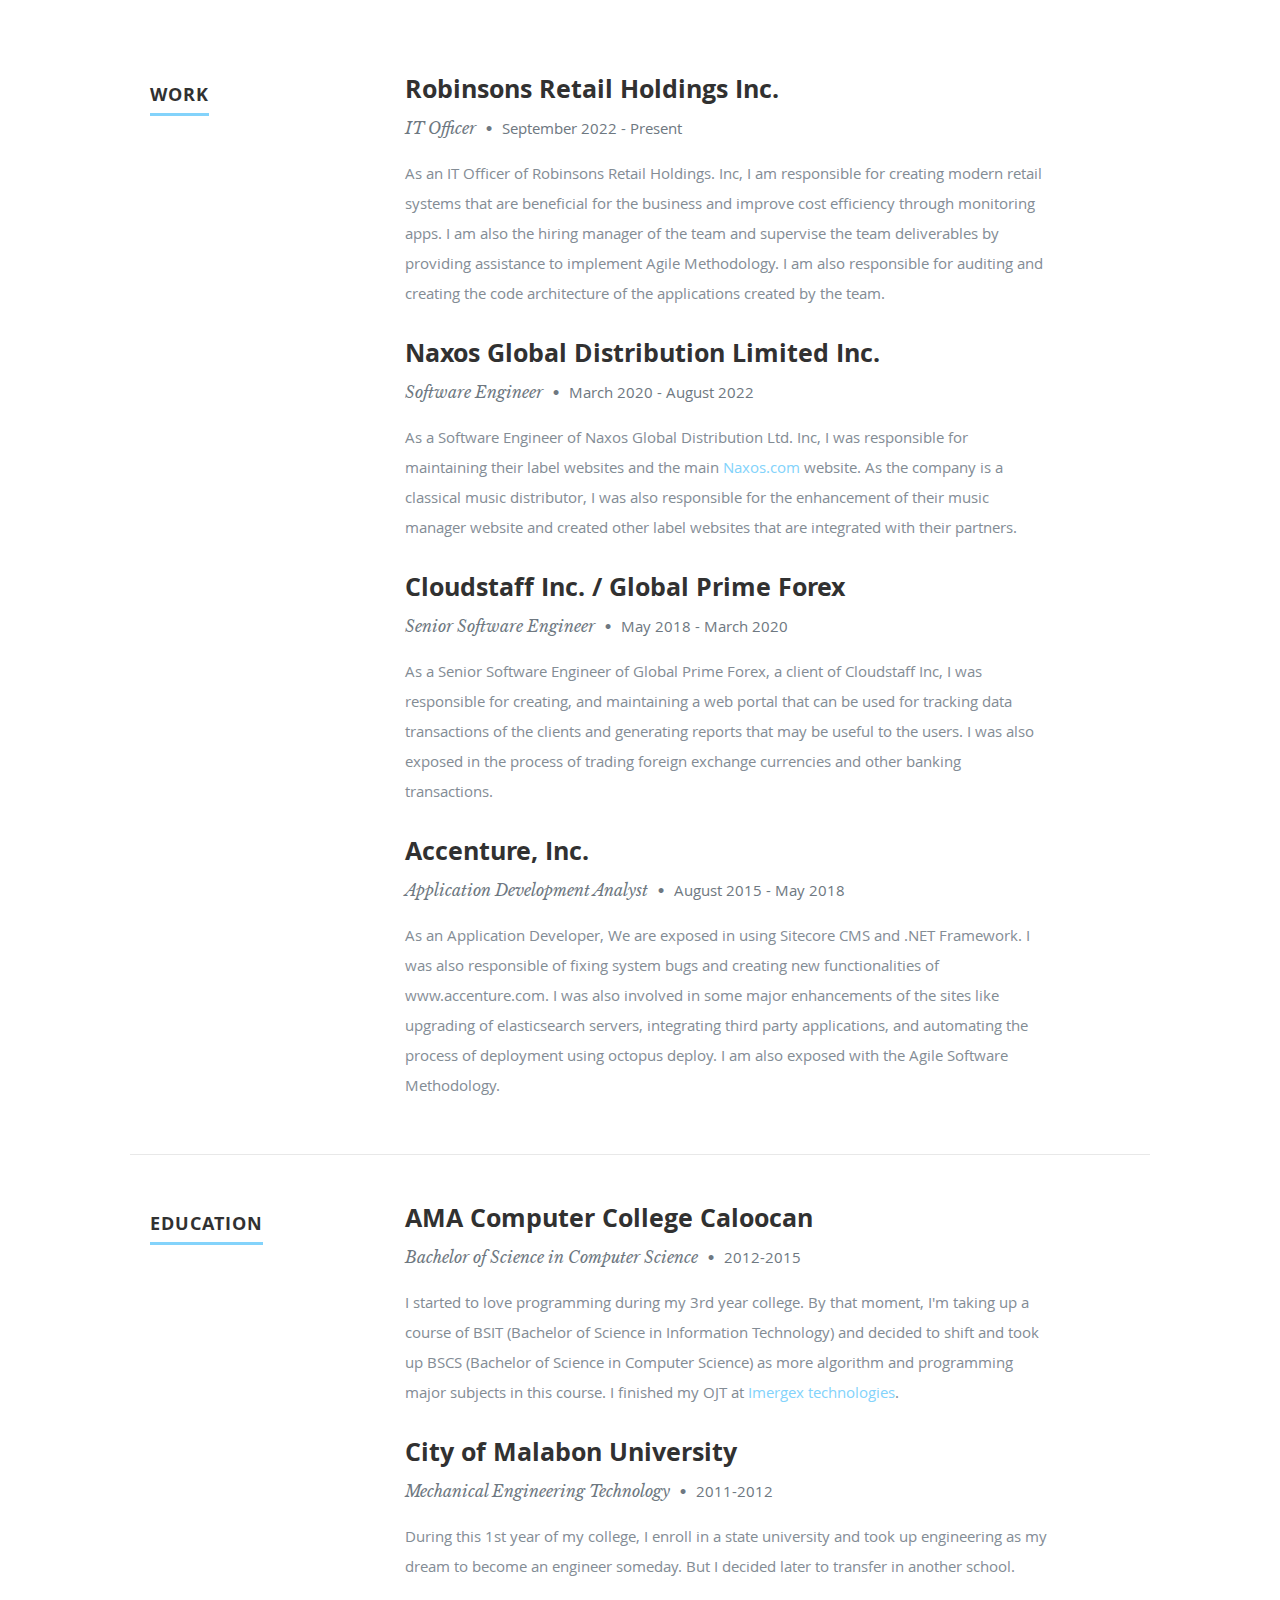
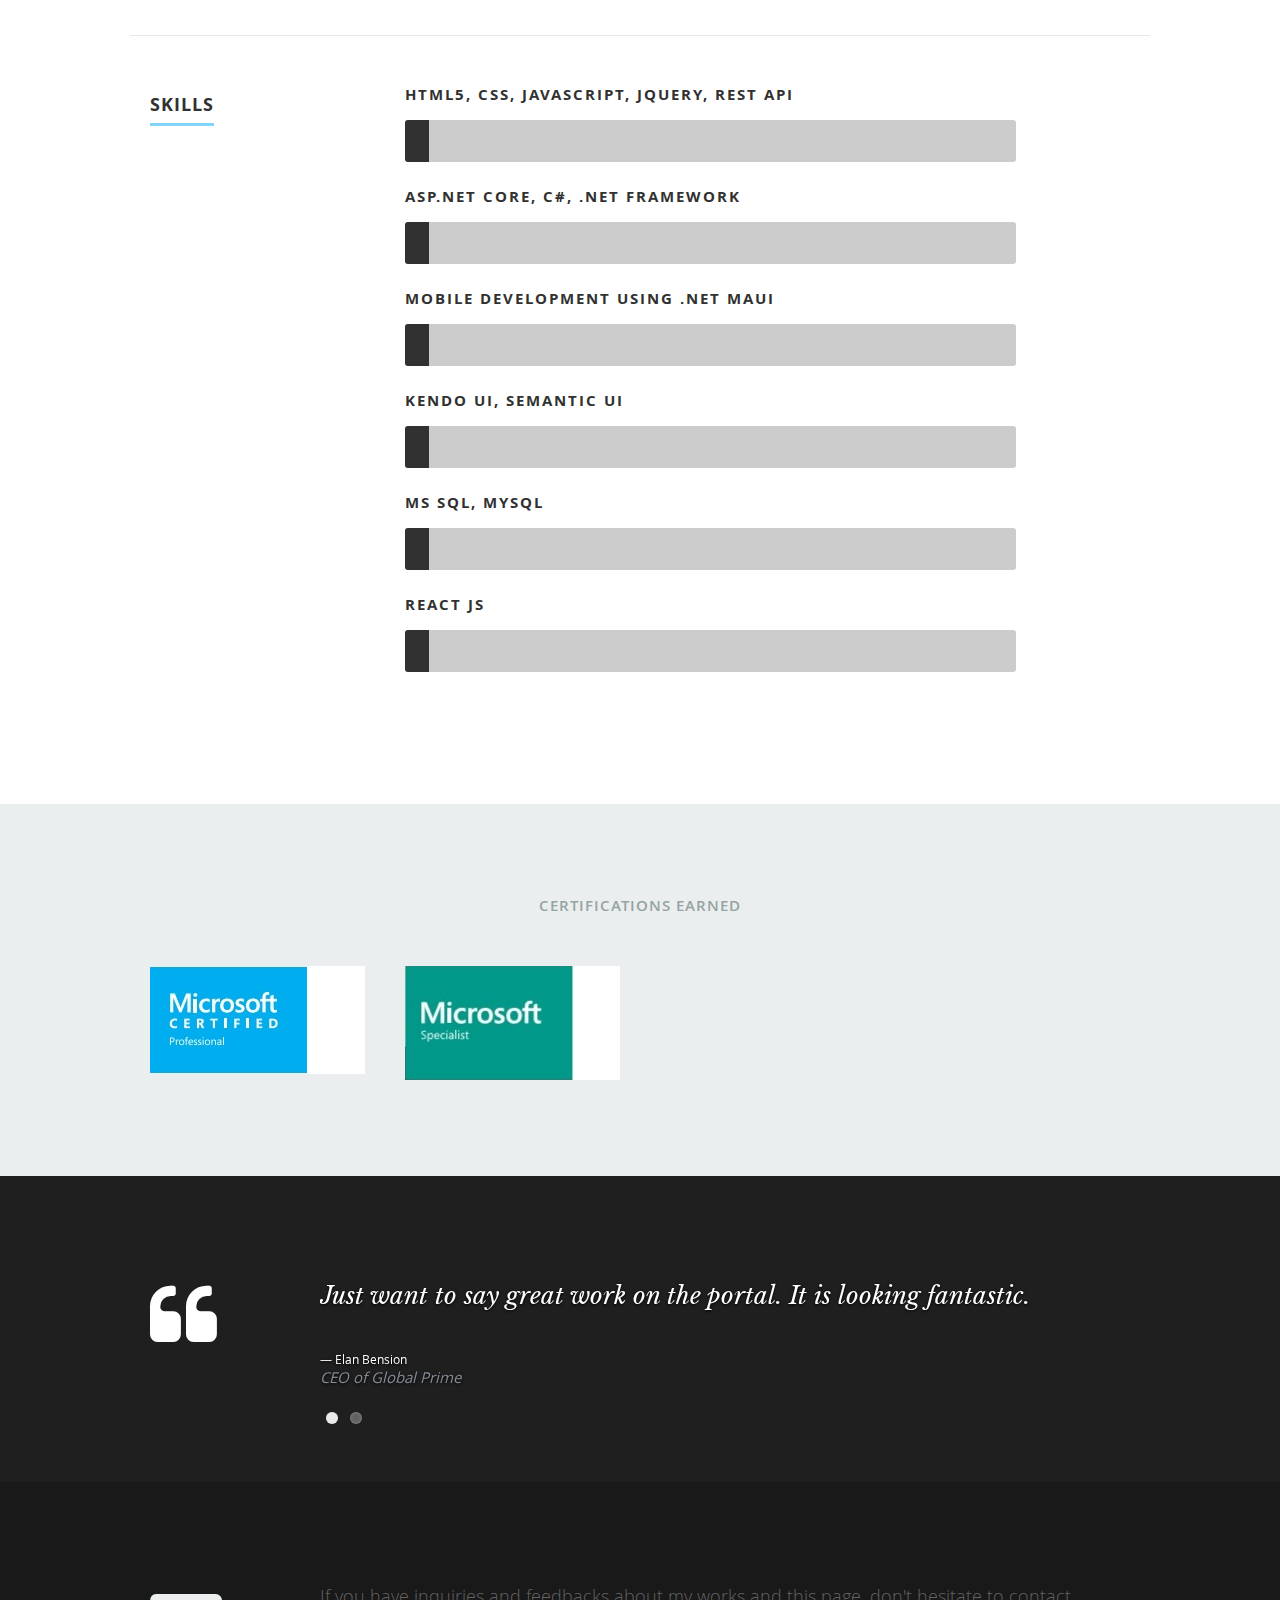
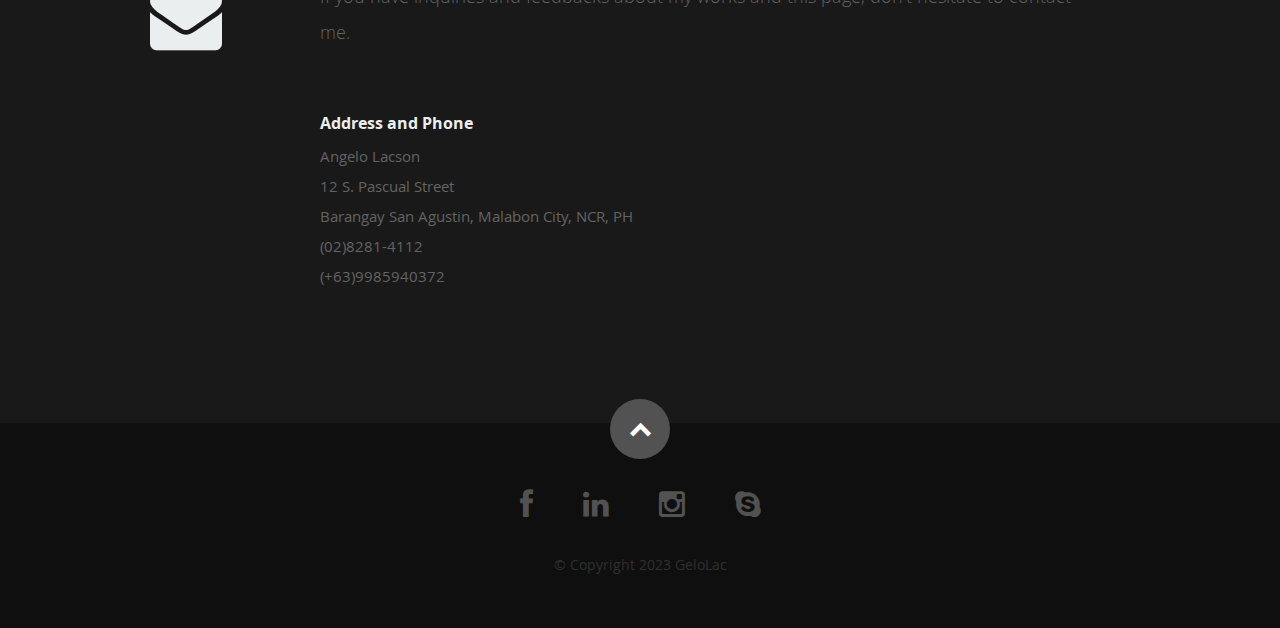
==== commit 73c0e671: "Update index.html" ====
--- a/index.html
+++ b/index.html
@@ -74,7 +74,7 @@
         <div class="row banner">
             <div class="banner-text">
                 <h1 class="responsive-headline">Welcome to Gelo's CV</h1>
-                <h3>Feel free to scroll my CV and know more
+                <h3>Feel free to explore, let's scroll the page and know more
                     <a class="smoothscroll" href="#about">about me</a>.</h3>
                 <hr />
             </div>
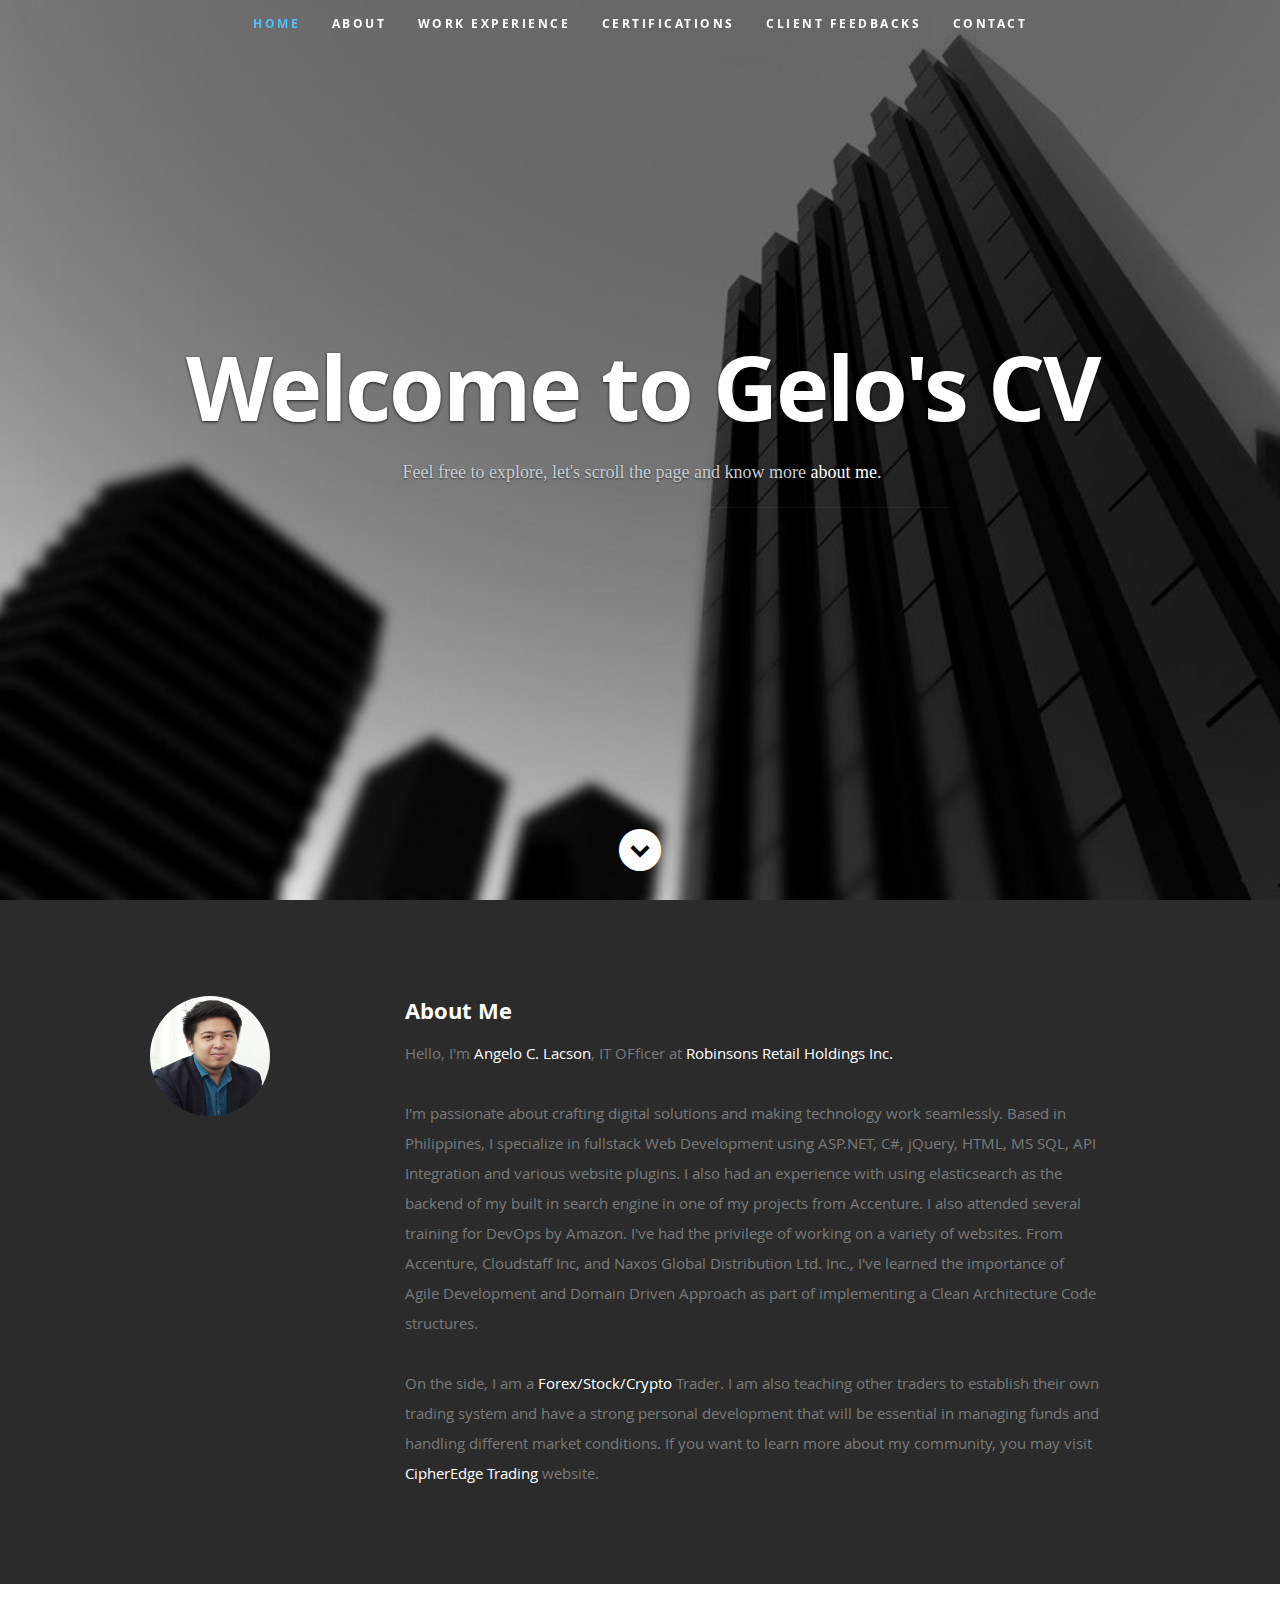
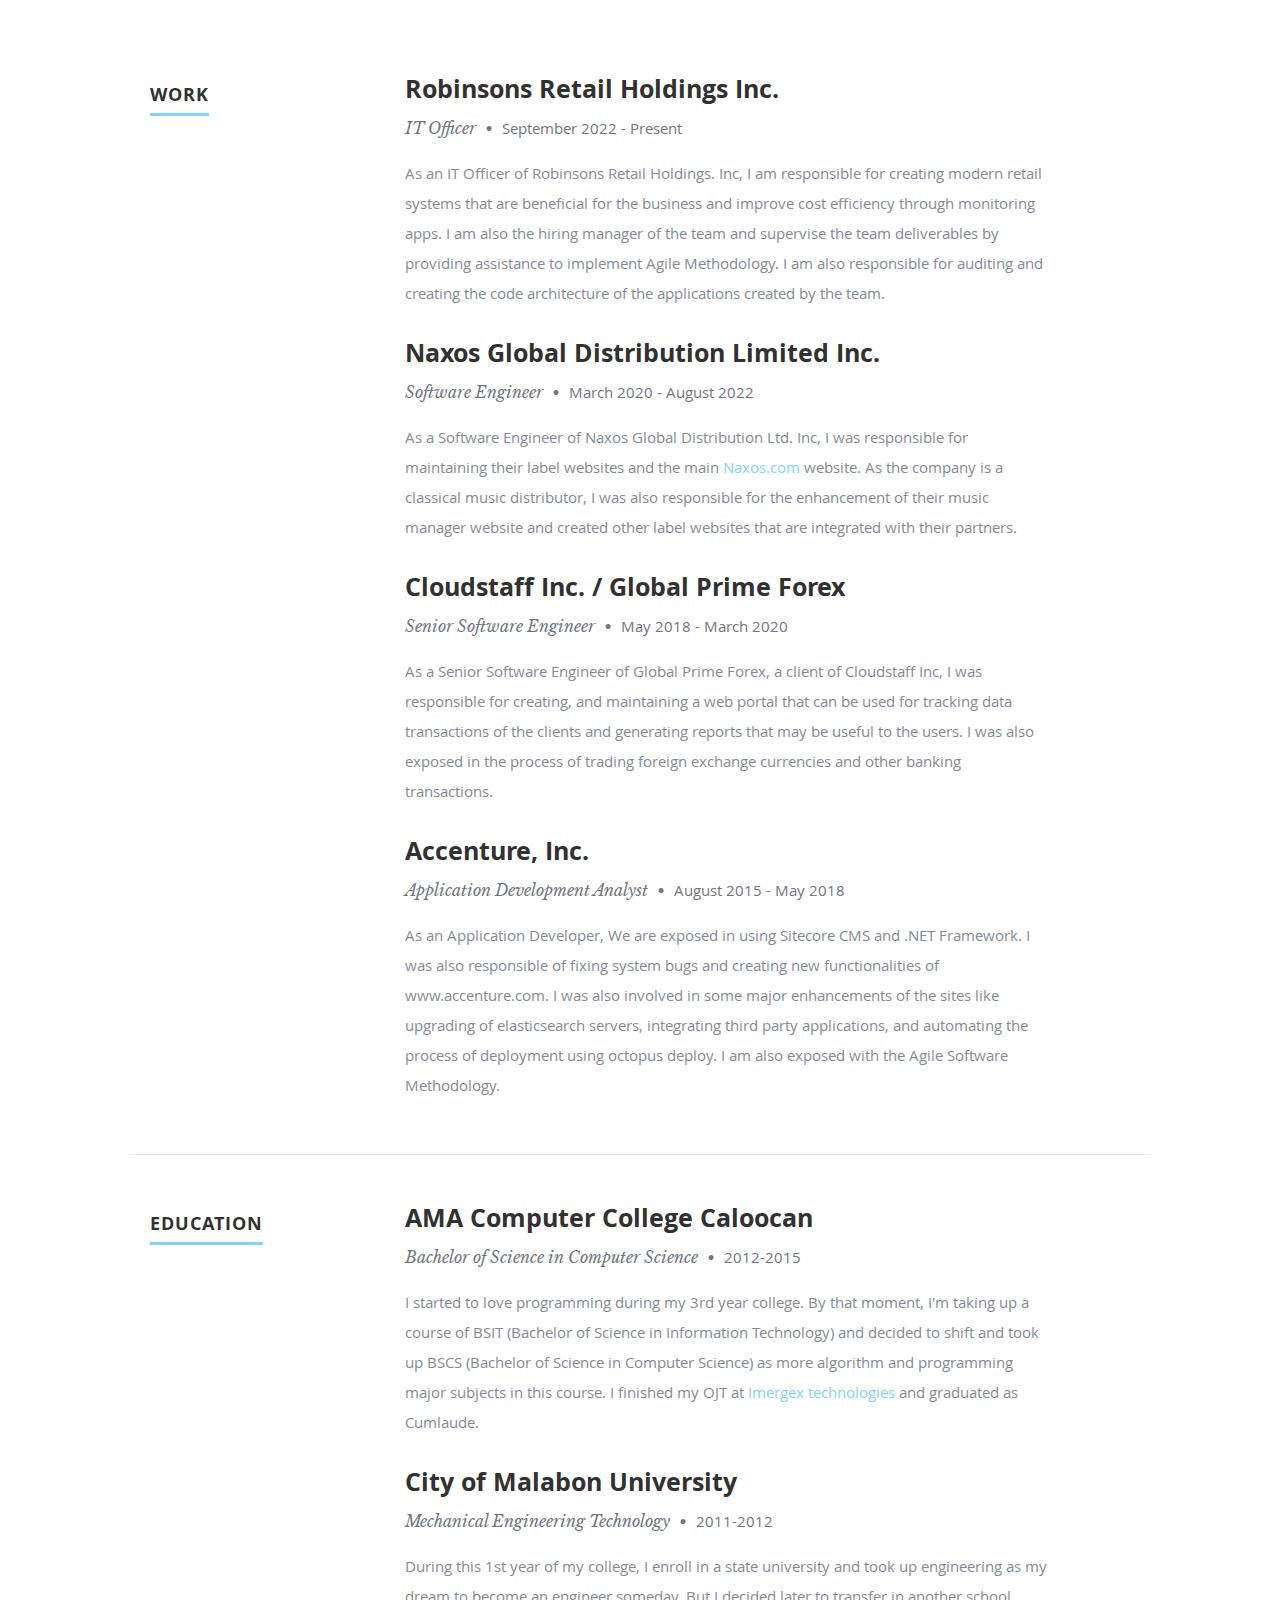
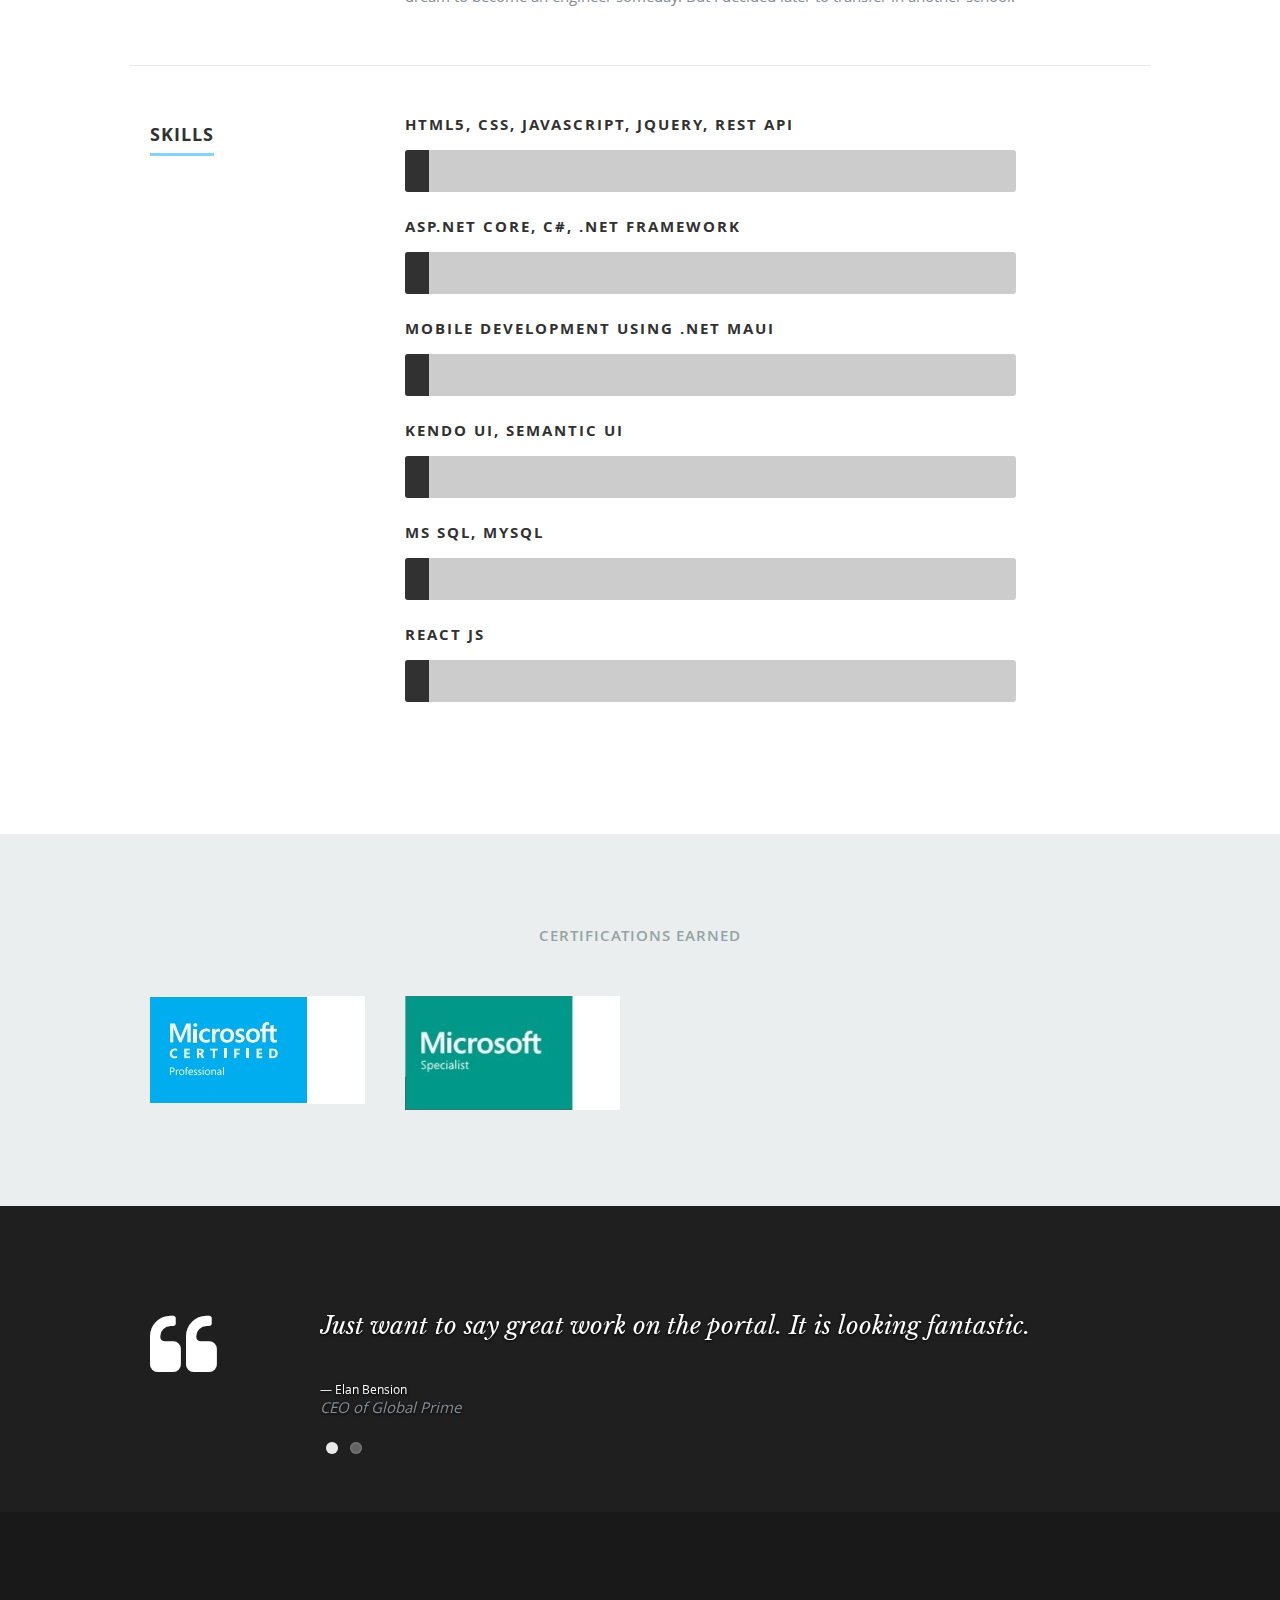
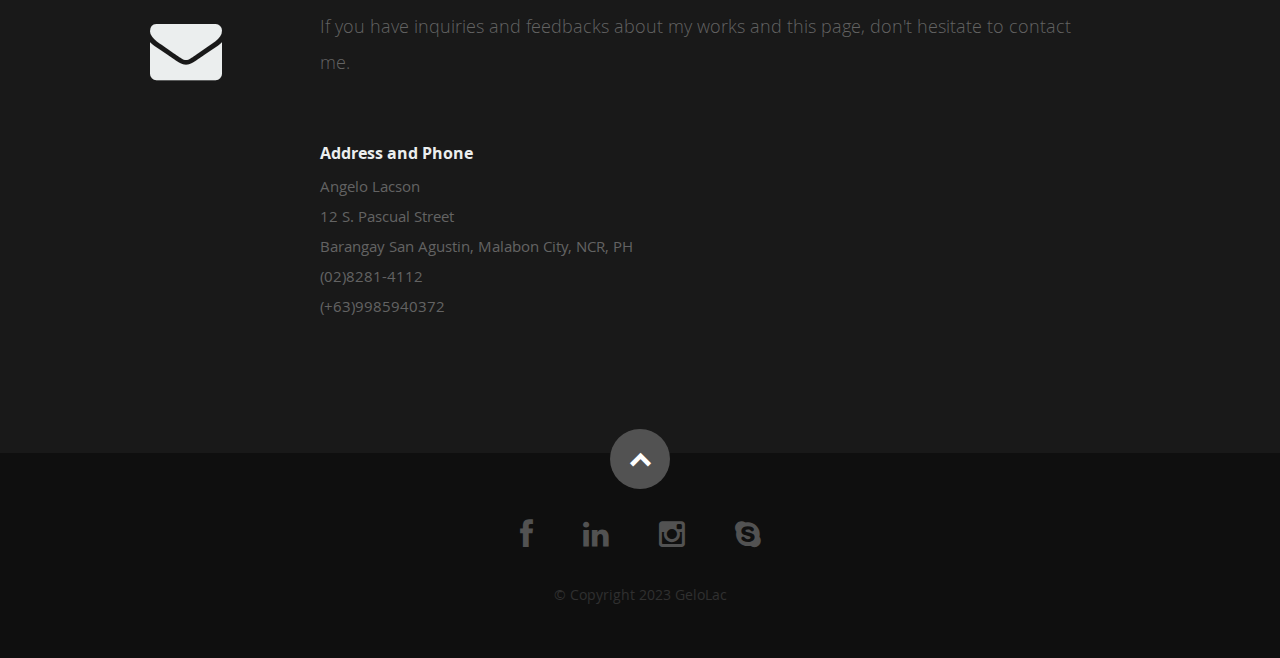
==== commit bf13d212: "Update index.html" ====
--- a/index.html
+++ b/index.html
@@ -258,7 +258,7 @@
                             I started to love programming during my 3rd year college. By that moment, I'm taking up a course of BSIT (Bachelor of Science
                             in Information Technology) and decided to shift and took up BSCS (Bachelor of Science in Computer
                             Science) as more algorithm and programming major subjects in this course. I finished my OJT at
-                            <a href="http://imergex.com/">Imergex technologies</a>.
+                            <a href="http://imergex.com/">Imergex technologies</a> and graduated as Cumlaude.
                         </p>
 
                     </div>
